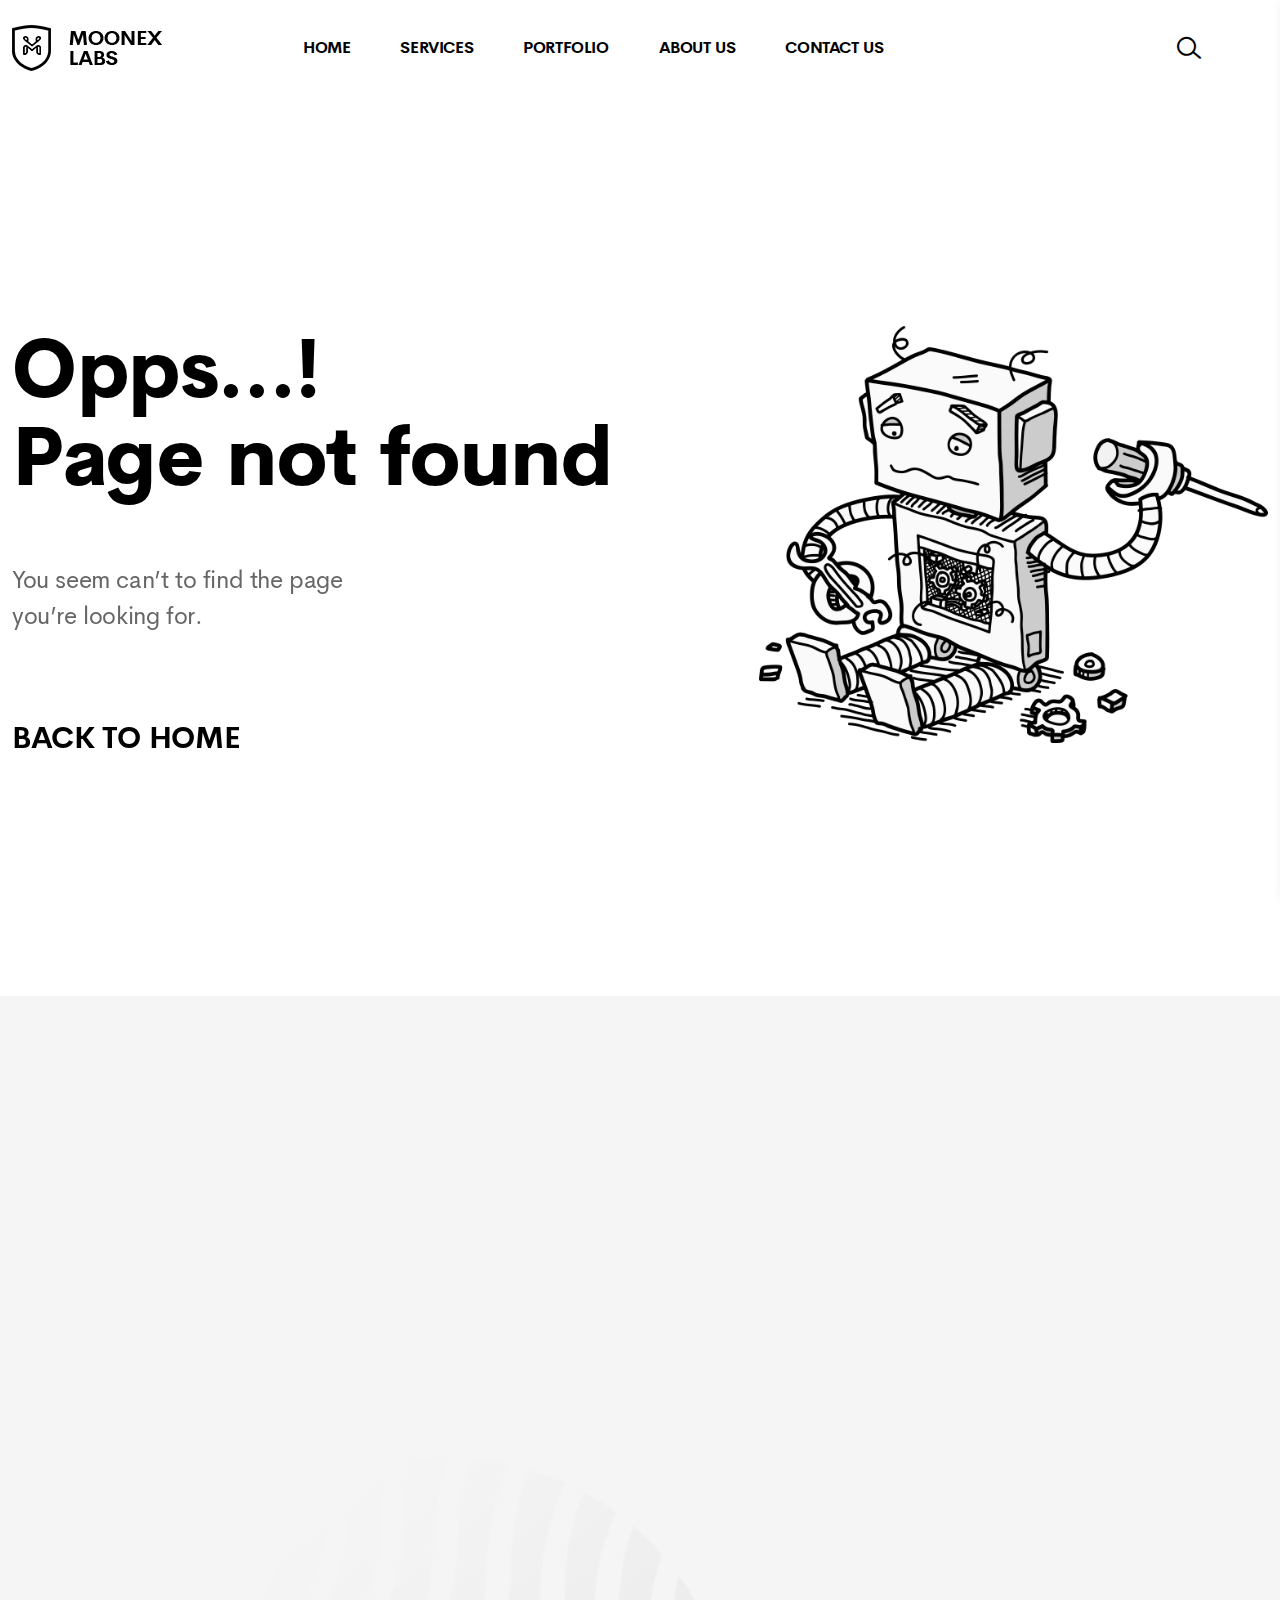
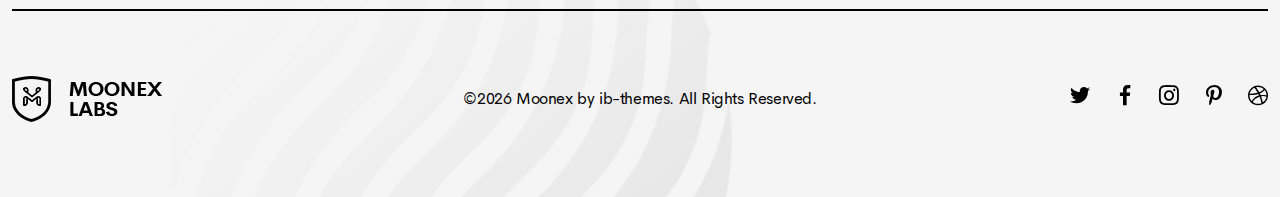
==== index.html @ 05e5b318 "services page changes" ====
<!doctype html><html lang="en"><head><meta charset="utf-8"/><link rel="icon" href="/favicon.png"/><meta name="viewport" content="width=device-width,initial-scale=1"/><meta name="theme-color" content="#000000"/><link rel="apple-touch-icon" href="/logo192.png"/><link rel="preconnect" href="https://fonts.gstatic.com"/><link rel="preconnect" href="https://fonts.googleapis.com"/><link rel="preconnect" href="https://fonts.gstatic.com" crossorigin/><link rel="manifest" href="/manifest.json"/><script defer="defer" src="/static/js/main.1d9579b2.js"></script><link href="/static/css/main.db05a70b.css" rel="stylesheet"></head><body><noscript>You need to enable JavaScript to run this app.</noscript><div id="root"></div></body></html>
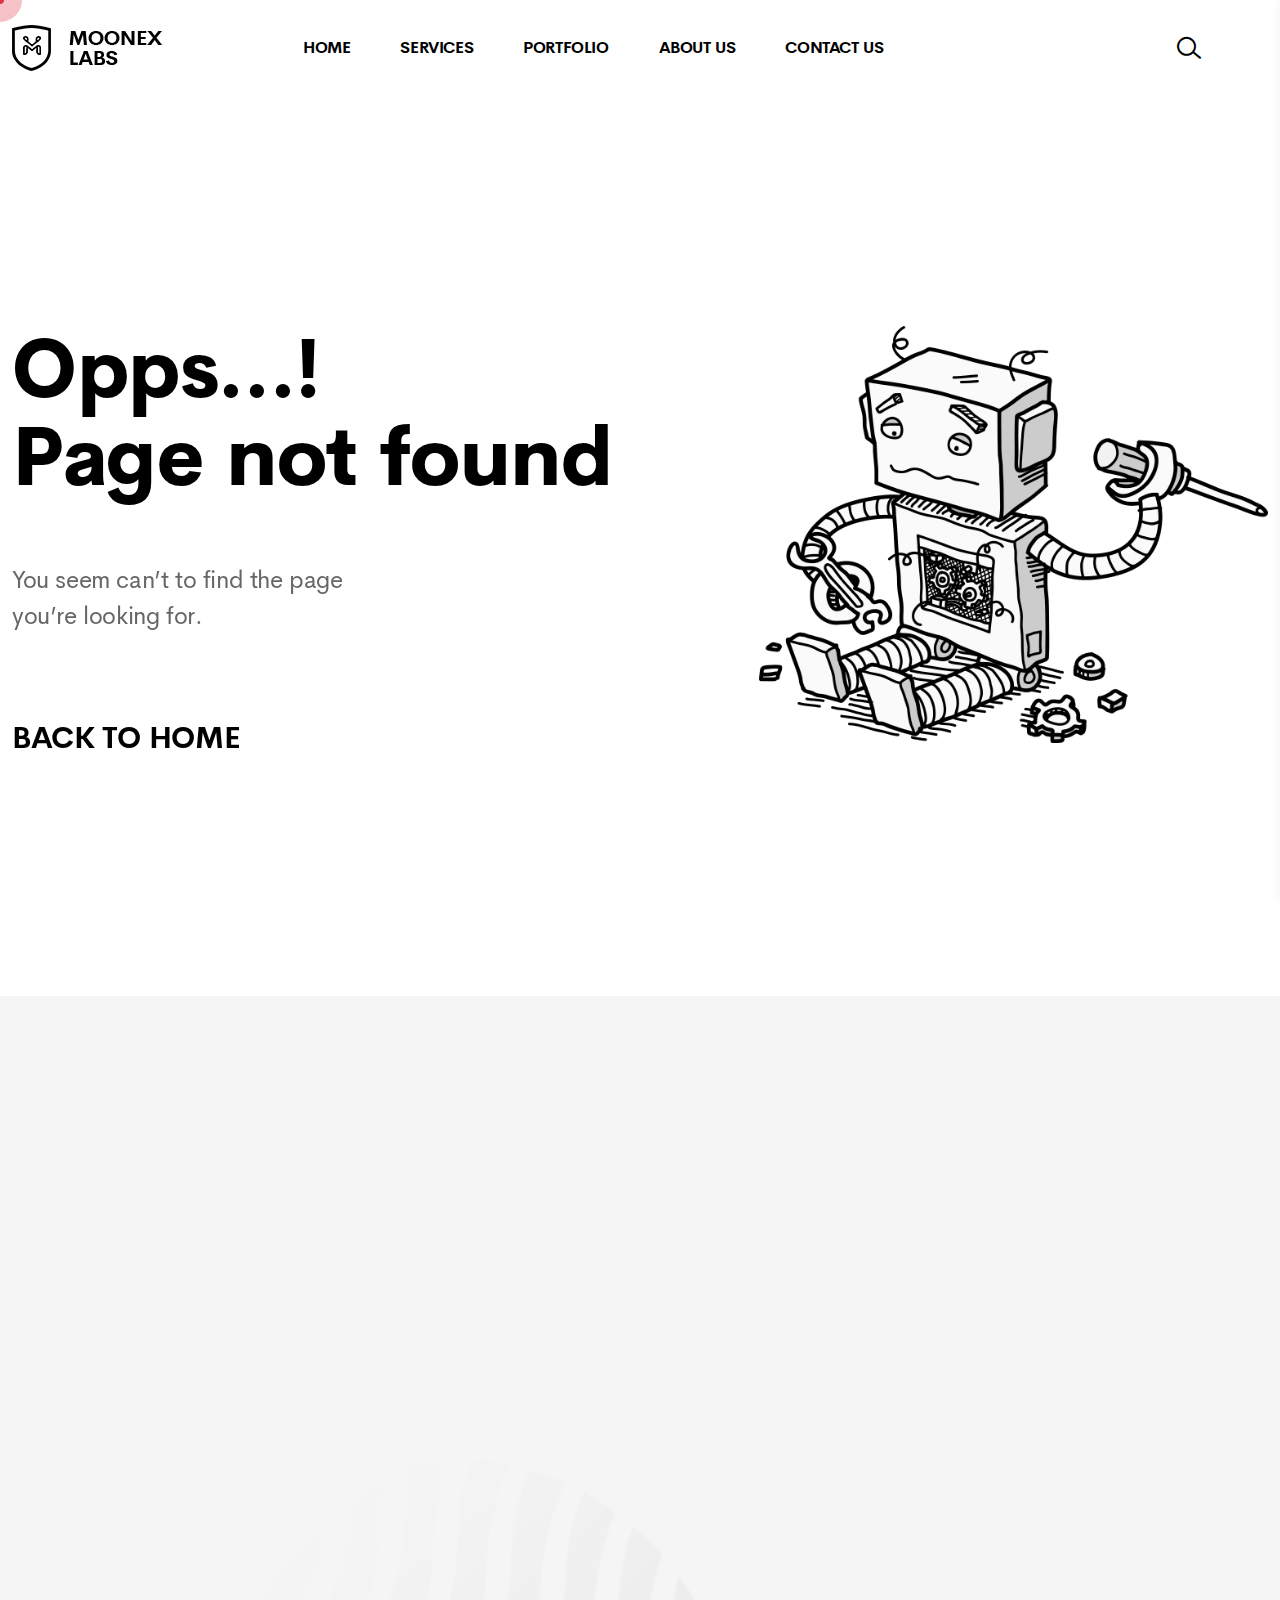
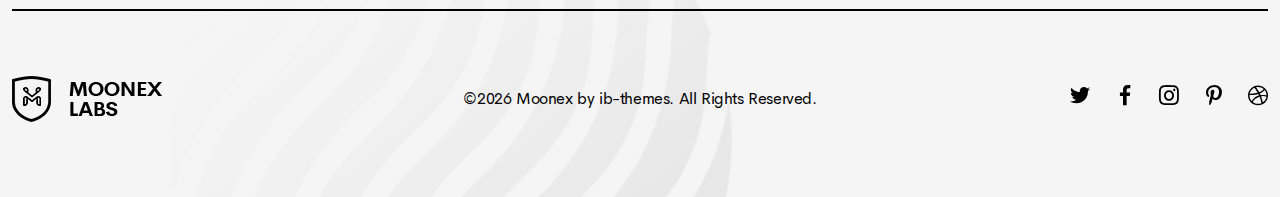
==== commit d5a46431: "services page add section" ====
--- a/index.html
+++ b/index.html
@@ -1 +1 @@
-<!doctype html><html lang="en"><head><meta charset="utf-8"/><link rel="icon" href="/favicon.png"/><meta name="viewport" content="width=device-width,initial-scale=1"/><meta name="theme-color" content="#000000"/><link rel="apple-touch-icon" href="/logo192.png"/><link rel="preconnect" href="https://fonts.gstatic.com"/><link rel="preconnect" href="https://fonts.googleapis.com"/><link rel="preconnect" href="https://fonts.gstatic.com" crossorigin/><link rel="manifest" href="/manifest.json"/><script defer="defer" src="/static/js/main.1d9579b2.js"></script><link href="/static/css/main.db05a70b.css" rel="stylesheet"></head><body><noscript>You need to enable JavaScript to run this app.</noscript><div id="root"></div></body></html>+<!doctype html><html lang="en"><head><meta charset="utf-8"/><link rel="icon" href="/favicon.png"/><meta name="viewport" content="width=device-width,initial-scale=1"/><meta name="theme-color" content="#000000"/><link rel="apple-touch-icon" href="/logo192.png"/><link rel="preconnect" href="https://fonts.gstatic.com"/><link rel="preconnect" href="https://fonts.googleapis.com"/><link rel="preconnect" href="https://fonts.gstatic.com" crossorigin/><link rel="manifest" href="/manifest.json"/><script defer="defer" src="/static/js/main.c255d8dd.js"></script><link href="/static/css/main.9c8e9be5.css" rel="stylesheet"></head><body><noscript>You need to enable JavaScript to run this app.</noscript><div id="root"></div></body></html>--- a/static/css/main.9c8e9be5.css
+++ b/static/css/main.9c8e9be5.css
@@ -0,0 +1,9 @@
+@charset "UTF-8";@import url(https://fonts.googleapis.com/css2?family=Amiri&amp;display=swap);@-webkit-keyframes swing{0%,30%,50%,70%,to{-webkit-transform:rotate(0deg);transform:rotate(0deg)}10%{-webkit-transform:rotate(10deg);transform:rotate(10deg)}40%{-webkit-transform:rotate(-10deg);transform:rotate(-10deg)}60%{-webkit-transform:rotate(5deg);transform:rotate(5deg)}80%{-webkit-transform:rotate(-5deg);transform:rotate(-5deg)}}@keyframes swing{0%,30%,50%,70%,to{-webkit-transform:rotate(0deg);transform:rotate(0deg)}10%{-webkit-transform:rotate(10deg);transform:rotate(10deg)}40%{-webkit-transform:rotate(-10deg);transform:rotate(-10deg)}60%{-webkit-transform:rotate(5deg);transform:rotate(5deg)}80%{-webkit-transform:rotate(-5deg);transform:rotate(-5deg)}}.pro-sidebar{color:#adadad;height:100%;min-width:270px;position:relative;text-align:left;transition:width,left,right,.3s;width:270px;z-index:1009}.pro-sidebar>.pro-sidebar-inner{background:#1d1d1d;height:100%;position:relative;z-index:101}.pro-sidebar>.pro-sidebar-inner>img.sidebar-bg{height:100%;left:0;object-fit:cover;object-position:center;opacity:.3;position:absolute;top:0;width:100%;z-index:100}.pro-sidebar>.pro-sidebar-inner>.pro-sidebar-layout{display:flex;flex-direction:column;height:100%;overflow-x:hidden;overflow-y:auto;position:relative;z-index:101}.pro-sidebar>.pro-sidebar-inner>.pro-sidebar-layout .pro-sidebar-header{border-bottom:1px solid hsla(0,0%,68%,.2)}.pro-sidebar>.pro-sidebar-inner>.pro-sidebar-layout .pro-sidebar-content{flex-grow:1}.pro-sidebar>.pro-sidebar-inner>.pro-sidebar-layout .pro-sidebar-footer{border-top:1px solid hsla(0,0%,68%,.2)}.pro-sidebar>.pro-sidebar-inner>.pro-sidebar-layout ul{list-style-type:none;margin:0;padding:0}.pro-sidebar .overlay{background-color:rgba(0,0,0,.3);bottom:0;display:none;left:0;position:fixed;right:0;top:0;z-index:100}.pro-sidebar.collapsed{min-width:80px;width:80px}.pro-sidebar.rtl{direction:rtl;text-align:right}@media (max-width:480px){.pro-sidebar.xs{left:-270px;position:fixed}.pro-sidebar.xs.collapsed{left:-80px}.pro-sidebar.xs.toggled{left:0}.pro-sidebar.xs.toggled .overlay{display:block}.pro-sidebar.xs.rtl{left:auto;right:-270px}.pro-sidebar.xs.rtl.collapsed{left:auto;right:-80px}.pro-sidebar.xs.rtl.toggled{left:auto;right:0}}@media (max-width:576px){.pro-sidebar.sm{left:-270px;position:fixed}.pro-sidebar.sm.collapsed{left:-80px}.pro-sidebar.sm.toggled{left:0}.pro-sidebar.sm.toggled .overlay{display:block}.pro-sidebar.sm.rtl{left:auto;right:-270px}.pro-sidebar.sm.rtl.collapsed{left:auto;right:-80px}.pro-sidebar.sm.rtl.toggled{left:auto;right:0}}@media (max-width:768px){.pro-sidebar.md{left:-270px;position:fixed}.pro-sidebar.md.collapsed{left:-80px}.pro-sidebar.md.toggled{left:0}.pro-sidebar.md.toggled .overlay{display:block}.pro-sidebar.md.rtl{left:auto;right:-270px}.pro-sidebar.md.rtl.collapsed{left:auto;right:-80px}.pro-sidebar.md.rtl.toggled{left:auto;right:0}}@media (max-width:992px){.pro-sidebar.lg{left:-270px;position:fixed}.pro-sidebar.lg.collapsed{left:-80px}.pro-sidebar.lg.toggled{left:0}.pro-sidebar.lg.toggled .overlay{display:block}.pro-sidebar.lg.rtl{left:auto;right:-270px}.pro-sidebar.lg.rtl.collapsed{left:auto;right:-80px}.pro-sidebar.lg.rtl.toggled{left:auto;right:0}}@media (max-width:1200px){.pro-sidebar.xl{left:-270px;position:fixed}.pro-sidebar.xl.collapsed{left:-80px}.pro-sidebar.xl.toggled{left:0}.pro-sidebar.xl.toggled .overlay{display:block}.pro-sidebar.xl.rtl{left:auto;right:-270px}.pro-sidebar.xl.rtl.collapsed{left:auto;right:-80px}.pro-sidebar.xl.rtl.toggled{left:auto;right:0}}@media (max-width:1600px){.pro-sidebar.xxl{left:-270px;position:fixed}.pro-sidebar.xxl.collapsed{left:-80px}.pro-sidebar.xxl.toggled{left:0}.pro-sidebar.xxl.toggled .overlay{display:block}.pro-sidebar.xxl.rtl{left:auto;right:-270px}.pro-sidebar.xxl.rtl.collapsed{left:auto;right:-80px}.pro-sidebar.xxl.rtl.toggled{left:auto;right:0}}.pro-sidebar .pro-menu.submenu-bullets .pro-menu-item.pro-sub-menu .pro-inner-list-item .pro-inner-item:before{border:1px solid #2b2b2b;border-radius:50%;box-shadow:1px 0 0 #adadad,0 -1px 0 #adadad,0 1px 0 #adadad,-1px 0 0 #adadad;content:"";display:inline-block;height:4px;margin-right:15px;min-width:4px;position:relative;width:4px}.pro-sidebar .pro-menu .pro-menu-item>.pro-inner-item>.pro-item-content{overflow:hidden;text-overflow:ellipsis;white-space:nowrap}.pro-sidebar .pro-menu{padding-bottom:10px;padding-top:10px}.pro-sidebar .pro-menu>ul>.pro-sub-menu>.pro-inner-list-item{background-color:#2b2b2b;position:relative}.pro-sidebar .pro-menu>ul>.pro-sub-menu>.pro-inner-list-item>div>ul{padding-bottom:15px;padding-top:15px}.pro-sidebar .pro-menu a{color:#adadad;text-decoration:none}.pro-sidebar .pro-menu a:before{background-color:initial;bottom:0;content:"";left:0;position:absolute;right:0;top:0}.pro-sidebar .pro-menu a:hover{color:#d8d8d8}.pro-sidebar .pro-menu .pro-menu-item{font-size:15px}.pro-sidebar .pro-menu .pro-menu-item.active{color:#d8d8d8}.pro-sidebar .pro-menu .pro-menu-item .suffix-wrapper{opacity:1;transition:opacity .2s}.pro-sidebar .pro-menu .pro-menu-item .prefix-wrapper{display:flex;margin-right:5px;opacity:1;transition:opacity .2s}.pro-sidebar .pro-menu .pro-menu-item>.pro-inner-item{align-items:center;cursor:pointer;display:flex;padding:8px 35px 8px 20px;position:relative}.pro-sidebar .pro-menu .pro-menu-item>.pro-inner-item:focus{color:#d8d8d8;outline:none}.pro-sidebar .pro-menu .pro-menu-item>.pro-inner-item>.pro-icon-wrapper{display:inline-block;font-size:14px;height:35px;line-height:35px;margin-right:10px;min-width:35px;text-align:center;width:35px}.pro-sidebar .pro-menu .pro-menu-item>.pro-inner-item>.pro-icon-wrapper .pro-icon{align-items:center;display:flex;height:100%;justify-content:center}.pro-sidebar .pro-menu .pro-menu-item>.pro-inner-item>.pro-item-content{flex-grow:1;flex-shrink:1}.pro-sidebar .pro-menu .pro-menu-item>.pro-inner-item:hover{color:#d8d8d8}.pro-sidebar .pro-menu .pro-menu-item>.pro-inner-item:hover .pro-icon-wrapper .pro-icon{-webkit-animation:swing .5s ease-in-out 1 alternate;animation:swing .5s ease-in-out 1 alternate}.pro-sidebar .pro-menu .pro-menu-item.pro-sub-menu>.pro-inner-item:before{background:#adadad}.pro-sidebar .pro-menu .pro-menu-item.pro-sub-menu>.pro-inner-item>.pro-arrow-wrapper{position:absolute;right:20px;top:50%;-webkit-transform:translateY(-50%);transform:translateY(-50%)}.pro-sidebar .pro-menu .pro-menu-item.pro-sub-menu>.pro-inner-item>.pro-arrow-wrapper .pro-arrow{border-color:#adadad;border-style:solid;border-width:0 2px 2px 0;display:inline-block;padding:2.5px;-webkit-transform:rotate(-45deg);transform:rotate(-45deg);transition:-webkit-transform .3s;transition:transform .3s;transition:transform .3s,-webkit-transform .3s;vertical-align:middle}.pro-sidebar .pro-menu .pro-menu-item.pro-sub-menu.open>.pro-inner-item:before{background:transparent!important}.pro-sidebar .pro-menu .pro-menu-item.pro-sub-menu.open>.pro-inner-item>.pro-arrow-wrapper .pro-arrow{-webkit-transform:rotate(45deg);transform:rotate(45deg)}.pro-sidebar .pro-menu .pro-menu-item.pro-sub-menu .pro-inner-list-item{padding-left:24px}.pro-sidebar .pro-menu .pro-menu-item.pro-sub-menu .pro-inner-list-item .pro-inner-item{padding:8px 30px 8px 15px}.pro-sidebar .pro-menu .pro-menu-item.pro-sub-menu .pro-inner-list-item .pro-inner-item>.pro-icon-wrapper{background:none;height:auto;line-height:auto;min-width:auto;width:auto}.pro-sidebar .pro-menu:not(.inner-submenu-arrows) .pro-inner-list-item .pro-menu-item.pro-sub-menu .pro-inner-item .pro-arrow-wrapper{display:none}.pro-sidebar .pro-menu.shaped .pro-menu-item>.pro-inner-item>.pro-icon-wrapper{background-color:#2b2b2b}.pro-sidebar .pro-menu.square .pro-menu-item>.pro-inner-item>.pro-icon-wrapper{border-radius:0}.pro-sidebar .pro-menu.round .pro-menu-item>.pro-inner-item>.pro-icon-wrapper{border-radius:4px}.pro-sidebar .pro-menu.circle .pro-menu-item>.pro-inner-item>.pro-icon-wrapper{border-radius:50%}.pro-sidebar.collapsed .pro-menu>ul>.pro-menu-item{position:relative}.pro-sidebar.collapsed .pro-menu>ul>.pro-menu-item>.pro-inner-item>.prefix-wrapper,.pro-sidebar.collapsed .pro-menu>ul>.pro-menu-item>.pro-inner-item>.suffix-wrapper{opacity:0}.pro-sidebar.collapsed .pro-menu>ul>.pro-menu-item>.pro-inner-list-item{background-color:#2b2b2b;z-index:111}.pro-sidebar.collapsed .pro-menu>ul>.pro-menu-item:before{bottom:0;content:"";cursor:pointer;display:inline-block;left:0;position:absolute;right:0;top:0}.pro-sidebar.collapsed .pro-menu>ul>.pro-menu-item.pro-sub-menu{position:relative}.pro-sidebar.collapsed .pro-menu>ul>.pro-menu-item.pro-sub-menu>.pro-inner-item{pointer-events:none}.pro-sidebar.collapsed .pro-menu>ul>.pro-menu-item.pro-sub-menu>.pro-inner-item>.pro-arrow-wrapper{display:none}.pro-sidebar.collapsed .pro-menu>ul>.pro-menu-item.pro-sub-menu>.pro-inner-list-item{background-color:initial;height:auto!important;max-height:100%;max-width:270px;min-width:220px;padding-left:3px;position:fixed;visibility:hidden}.pro-sidebar.collapsed .pro-menu>ul>.pro-menu-item.pro-sub-menu>.pro-inner-list-item.has-arrow{padding-left:10px}.pro-sidebar.collapsed .pro-menu>ul>.pro-menu-item.pro-sub-menu>.pro-inner-list-item>.popper-inner{background-color:#2b2b2b;border-radius:4px;max-height:100vh;overflow-y:auto;padding-left:20px}.pro-sidebar.collapsed .pro-menu>ul>.pro-menu-item.pro-sub-menu:hover>.pro-inner-list-item{transition:visibility,-webkit-transform .3s;transition:visibility,transform .3s;transition:visibility,transform .3s,-webkit-transform .3s;visibility:visible}.pro-sidebar.collapsed .pro-menu>ul>.pro-menu-item.pro-sub-menu:hover .pro-icon-wrapper .pro-icon{-webkit-animation:swing .5s ease-in-out 1 alternate;animation:swing .5s ease-in-out 1 alternate}.pro-sidebar.collapsed .pro-menu>ul>.pro-menu-item.pro-sub-menu .pro-inner-list-item .pro-inner-item,.pro-sidebar.collapsed .pro-menu>ul>.pro-menu-item.pro-sub-menu .pro-inner-list-item .pro-sub-menu-item{padding:8px 30px 8px 5px}.pro-sidebar.rtl .pro-menu .pro-menu-item .prefix-wrapper{margin-left:5px;margin-right:0}.pro-sidebar.rtl .pro-menu .pro-menu-item>.pro-inner-item{padding:8px 20px 8px 35px}.pro-sidebar.rtl .pro-menu .pro-menu-item>.pro-inner-item>.pro-icon-wrapper{margin-left:10px;margin-right:0}.pro-sidebar.rtl .pro-menu .pro-menu-item.pro-sub-menu>.pro-inner-item>.pro-arrow-wrapper{left:20px;right:auto}.pro-sidebar.rtl .pro-menu .pro-menu-item.pro-sub-menu>.pro-inner-item>.pro-arrow-wrapper .pro-arrow{-webkit-transform:rotate(135deg);transform:rotate(135deg)}.pro-sidebar.rtl .pro-menu .pro-menu-item.pro-sub-menu.open>.pro-inner-item>.pro-arrow-wrapper .pro-arrow{-webkit-transform:rotate(45deg);transform:rotate(45deg)}.pro-sidebar.rtl .pro-menu .pro-menu-item.pro-sub-menu .pro-inner-list-item{padding-left:0;padding-right:24px}.pro-sidebar.rtl .pro-menu .pro-menu-item.pro-sub-menu .pro-inner-list-item .pro-inner-item{padding:8px 15px 8px 30px}.pro-sidebar.rtl .pro-menu .pro-menu-item.pro-sub-menu .pro-inner-list-item .pro-inner-item:before{margin-left:15px;margin-right:0}.pro-sidebar.rtl.collapsed .pro-menu>ul>.pro-menu-item.pro-sub-menu>.pro-inner-list-item{padding-left:0;padding-right:3px}.pro-sidebar.rtl.collapsed .pro-menu>ul>.pro-menu-item.pro-sub-menu>.pro-inner-list-item.has-arrow{padding-right:10px}.pro-sidebar.rtl.collapsed .pro-menu>ul>.pro-menu-item.pro-sub-menu>.pro-inner-list-item>.popper-inner{padding-left:0;padding-right:20px}.pro-sidebar.rtl.collapsed .pro-menu>ul>.pro-menu-item.pro-sub-menu .pro-inner-list-item .pro-inner-item,.pro-sidebar.rtl.collapsed .pro-menu>ul>.pro-menu-item.pro-sub-menu .pro-inner-list-item .pro-sub-menu-item{padding:8px 5px 8px 30px}.popper-arrow{border-bottom:7px solid transparent;border-top:7px solid transparent;height:0;position:absolute;width:0;z-index:-1}.popper-element[data-popper-placement^=left]>.popper-arrow{border-right:7px solid #2b2b2b;right:0}.popper-element[data-popper-placement^=right]>.popper-arrow{border-left:7px solid #2b2b2b;left:0}.react-slidedown{height:0;transition-duration:.2s;transition-property:none;transition-timing-function:ease-in-out}.react-slidedown.transitioning{overflow-y:hidden}.react-slidedown.closed{display:none}@font-face{font-family:swiper-icons;font-style:normal;font-weight:400;src:url("data:application/font-woff;charset=utf-8;base64, [base64]//wADZ2x5ZgAAAywAAADMAAAD2MHtryVoZWFkAAABbAAAADAAAAA2E2+eoWhoZWEAAAGcAAAAHwAAACQC9gDzaG10eAAAAigAAAAZAAAArgJkABFsb2NhAAAC0AAAAFoAAABaFQAUGG1heHAAAAG8AAAAHwAAACAAcABAbmFtZQAAA/gAAAE5AAACXvFdBwlwb3N0AAAFNAAAAGIAAACE5s74hXjaY2BkYGAAYpf5Hu/j+W2+MnAzMYDAzaX6QjD6/4//Bxj5GA8AuRwMYGkAPywL13jaY2BkYGA88P8Agx4j+/8fQDYfA1AEBWgDAIB2BOoAeNpjYGRgYNBh4GdgYgABEMnIABJzYNADCQAACWgAsQB42mNgYfzCOIGBlYGB0YcxjYGBwR1Kf2WQZGhhYGBiYGVmgAFGBiQQkOaawtDAoMBQxXjg/wEGPcYDDA4wNUA2CCgwsAAAO4EL6gAAeNpj2M0gyAACqxgGNWBkZ2D4/wMA+xkDdgAAAHjaY2BgYGaAYBkGRgYQiAHyGMF8FgYHIM3DwMHABGQrMOgyWDLEM1T9/w8UBfEMgLzE////P/5//f/V/xv+r4eaAAeMbAxwIUYmIMHEgKYAYjUcsDAwsLKxc3BycfPw8jEQA/[base64]/uznmfPFBNODM2K7MTQ45YEAZqGP81AmGGcF3iPqOop0r1SPTaTbVkfUe4HXj97wYE+yNwWYxwWu4v1ugWHgo3S1XdZEVqWM7ET0cfnLGxWfkgR42o2PvWrDMBSFj/IHLaF0zKjRgdiVMwScNRAoWUoH78Y2icB/yIY09An6AH2Bdu/UB+yxopYshQiEvnvu0dURgDt8QeC8PDw7Fpji3fEA4z/PEJ6YOB5hKh4dj3EvXhxPqH/SKUY3rJ7srZ4FZnh1PMAtPhwP6fl2PMJMPDgeQ4rY8YT6Gzao0eAEA409DuggmTnFnOcSCiEiLMgxCiTI6Cq5DZUd3Qmp10vO0LaLTd2cjN4fOumlc7lUYbSQcZFkutRG7g6JKZKy0RmdLY680CDnEJ+UMkpFFe1RN7nxdVpXrC4aTtnaurOnYercZg2YVmLN/d/gczfEimrE/fs/bOuq29Zmn8tloORaXgZgGa78yO9/cnXm2BpaGvq25Dv9S4E9+5SIc9PqupJKhYFSSl47+Qcr1mYNAAAAeNptw0cKwkAAAMDZJA8Q7OUJvkLsPfZ6zFVERPy8qHh2YER+3i/BP83vIBLLySsoKimrqKqpa2hp6+jq6RsYGhmbmJqZSy0sraxtbO3sHRydnEMU4uR6yx7JJXveP7WrDycAAAAAAAH//wACeNpjYGRgYOABYhkgZgJCZgZNBkYGLQZtIJsFLMYAAAw3ALgAeNolizEKgDAQBCchRbC2sFER0YD6qVQiBCv/H9ezGI6Z5XBAw8CBK/m5iQQVauVbXLnOrMZv2oLdKFa8Pjuru2hJzGabmOSLzNMzvutpB3N42mNgZGBg4GKQYzBhYMxJLMlj4GBgAYow/P/PAJJhLM6sSoWKfWCAAwDAjgbRAAB42mNgYGBkAIIbCZo5IPrmUn0hGA0AO8EFTQAA")}:root{--swiper-theme-color:#007aff}:host{display:block;margin-left:auto;margin-right:auto;position:relative;z-index:1}.swiper{overflow:hidden;overflow:clip;padding:0}.swiper-vertical>.swiper-wrapper{flex-direction:column}.swiper-wrapper{box-sizing:initial;display:flex;height:100%;position:relative;transition-property:-webkit-transform;transition-property:transform;transition-property:transform,-webkit-transform;transition-timing-function:ease;transition-timing-function:var(--swiper-wrapper-transition-timing-function,initial);width:100%;z-index:1}.swiper-android .swiper-slide,.swiper-ios .swiper-slide,.swiper-wrapper{-webkit-transform:translateZ(0);transform:translateZ(0)}.swiper-horizontal{touch-action:pan-y}.swiper-vertical{touch-action:pan-x}.swiper-slide{display:block;flex-shrink:0;height:100%;position:relative;transition-property:-webkit-transform;transition-property:transform;transition-property:transform,-webkit-transform;width:100%}.swiper-slide-invisible-blank{visibility:hidden}.swiper-autoheight,.swiper-autoheight .swiper-slide{height:auto}.swiper-autoheight .swiper-wrapper{align-items:flex-start;transition-property:height,-webkit-transform;transition-property:transform,height;transition-property:transform,height,-webkit-transform}.swiper-backface-hidden .swiper-slide{-webkit-backface-visibility:hidden;backface-visibility:hidden;-webkit-transform:translateZ(0);transform:translateZ(0)}.swiper-3d.swiper-css-mode .swiper-wrapper{-webkit-perspective:1200px;perspective:1200px}.swiper-3d .swiper-wrapper{-webkit-transform-style:preserve-3d;transform-style:preserve-3d}.swiper-3d{-webkit-perspective:1200px;perspective:1200px}.swiper-3d .swiper-cube-shadow,.swiper-3d .swiper-slide{-webkit-transform-style:preserve-3d;transform-style:preserve-3d}.swiper-css-mode>.swiper-wrapper{-ms-overflow-style:none;overflow:auto;scrollbar-width:none}.swiper-css-mode>.swiper-wrapper::-webkit-scrollbar{display:none}.swiper-css-mode>.swiper-wrapper>.swiper-slide{scroll-snap-align:start start}.swiper-css-mode.swiper-horizontal>.swiper-wrapper{scroll-snap-type:x mandatory}.swiper-css-mode.swiper-vertical>.swiper-wrapper{scroll-snap-type:y mandatory}.swiper-css-mode.swiper-free-mode>.swiper-wrapper{scroll-snap-type:none}.swiper-css-mode.swiper-free-mode>.swiper-wrapper>.swiper-slide{scroll-snap-align:none}.swiper-css-mode.swiper-centered>.swiper-wrapper:before{content:"";flex-shrink:0;order:9999}.swiper-css-mode.swiper-centered>.swiper-wrapper>.swiper-slide{scroll-snap-align:center center;scroll-snap-stop:always}.swiper-css-mode.swiper-centered.swiper-horizontal>.swiper-wrapper>.swiper-slide:first-child{-webkit-margin-start:var(--swiper-centered-offset-before);margin-inline-start:var(--swiper-centered-offset-before)}.swiper-css-mode.swiper-centered.swiper-horizontal>.swiper-wrapper:before{height:100%;min-height:1px;width:var(--swiper-centered-offset-after)}.swiper-css-mode.swiper-centered.swiper-vertical>.swiper-wrapper>.swiper-slide:first-child{-webkit-margin-before:var(--swiper-centered-offset-before);margin-block-start:var(--swiper-centered-offset-before)}.swiper-css-mode.swiper-centered.swiper-vertical>.swiper-wrapper:before{height:var(--swiper-centered-offset-after);min-width:1px;width:100%}.swiper-3d .swiper-slide-shadow,.swiper-3d .swiper-slide-shadow-bottom,.swiper-3d .swiper-slide-shadow-left,.swiper-3d .swiper-slide-shadow-right,.swiper-3d .swiper-slide-shadow-top{height:100%;left:0;pointer-events:none;position:absolute;top:0;width:100%;z-index:10}.swiper-3d .swiper-slide-shadow{background:rgba(0,0,0,.15)}.swiper-3d .swiper-slide-shadow-left{background-image:linear-gradient(270deg,rgba(0,0,0,.5),transparent)}.swiper-3d .swiper-slide-shadow-right{background-image:linear-gradient(90deg,rgba(0,0,0,.5),transparent)}.swiper-3d .swiper-slide-shadow-top{background-image:linear-gradient(0deg,rgba(0,0,0,.5),transparent)}.swiper-3d .swiper-slide-shadow-bottom{background-image:linear-gradient(180deg,rgba(0,0,0,.5),transparent)}.swiper-lazy-preloader{border:4px solid #007aff;border:4px solid var(--swiper-preloader-color,var(--swiper-theme-color));border-radius:50%;border-top:4px solid transparent;box-sizing:border-box;height:42px;left:50%;margin-left:-21px;margin-top:-21px;position:absolute;top:50%;-webkit-transform-origin:50%;transform-origin:50%;width:42px;z-index:10}.swiper-watch-progress .swiper-slide-visible .swiper-lazy-preloader,.swiper:not(.swiper-watch-progress) .swiper-lazy-preloader{-webkit-animation:swiper-preloader-spin 1s linear infinite;animation:swiper-preloader-spin 1s linear infinite}.swiper-lazy-preloader-white{--swiper-preloader-color:#fff}.swiper-lazy-preloader-black{--swiper-preloader-color:#000}@-webkit-keyframes swiper-preloader-spin{0%{-webkit-transform:rotate(0deg);transform:rotate(0deg)}to{-webkit-transform:rotate(1turn);transform:rotate(1turn)}}@keyframes swiper-preloader-spin{0%{-webkit-transform:rotate(0deg);transform:rotate(0deg)}to{-webkit-transform:rotate(1turn);transform:rotate(1turn)}}:root{--swiper-navigation-size:44px}.swiper-button-next,.swiper-button-prev{align-items:center;color:var(--swiper-theme-color);color:var(--swiper-navigation-color,var(--swiper-theme-color));cursor:pointer;display:flex;height:44px;height:var(--swiper-navigation-size);justify-content:center;margin-top:-22px;margin-top:calc(0px - var(--swiper-navigation-size)/2);position:absolute;top:50%;top:var(--swiper-navigation-top-offset,50%);width:27px;width:calc(var(--swiper-navigation-size)/44*27);z-index:10}.swiper-button-next.swiper-button-disabled,.swiper-button-prev.swiper-button-disabled{cursor:auto;opacity:.35;pointer-events:none}.swiper-button-next.swiper-button-hidden,.swiper-button-prev.swiper-button-hidden{cursor:auto;opacity:0;pointer-events:none}.swiper-navigation-disabled .swiper-button-next,.swiper-navigation-disabled .swiper-button-prev{display:none!important}.swiper-button-next svg,.swiper-button-prev svg{height:100%;object-fit:contain;-webkit-transform-origin:center;transform-origin:center;width:100%}.swiper-rtl .swiper-button-next svg,.swiper-rtl .swiper-button-prev svg{-webkit-transform:rotate(180deg);transform:rotate(180deg)}.swiper-button-prev,.swiper-rtl .swiper-button-next{left:10px;left:var(--swiper-navigation-sides-offset,10px);right:auto}.swiper-button-lock{display:none}.swiper-button-next:after,.swiper-button-prev:after{font-family:swiper-icons;font-size:44px;font-size:var(--swiper-navigation-size);font-variant:normal;letter-spacing:0;line-height:1;text-transform:none!important}.swiper-button-prev:after,.swiper-rtl .swiper-button-next:after{content:"prev"}.swiper-button-next,.swiper-rtl .swiper-button-prev{left:auto;right:10px;right:var(--swiper-navigation-sides-offset,10px)}.swiper-button-next:after,.swiper-rtl .swiper-button-prev:after{content:"next"}.swiper-pagination{position:absolute;text-align:center;-webkit-transform:translateZ(0);transform:translateZ(0);transition:opacity .3s;z-index:10}.swiper-pagination.swiper-pagination-hidden{opacity:0}.swiper-pagination-disabled>.swiper-pagination,.swiper-pagination.swiper-pagination-disabled{display:none!important}.swiper-horizontal>.swiper-pagination-bullets,.swiper-pagination-bullets.swiper-pagination-horizontal,.swiper-pagination-custom,.swiper-pagination-fraction{bottom:8px;bottom:var(--swiper-pagination-bottom,8px);left:0;top:auto;top:var(--swiper-pagination-top,auto);width:100%}.swiper-pagination-bullets-dynamic{font-size:0;overflow:hidden}.swiper-pagination-bullets-dynamic .swiper-pagination-bullet{position:relative;-webkit-transform:scale(.33);transform:scale(.33)}.swiper-pagination-bullets-dynamic .swiper-pagination-bullet-active,.swiper-pagination-bullets-dynamic .swiper-pagination-bullet-active-main{-webkit-transform:scale(1);transform:scale(1)}.swiper-pagination-bullets-dynamic .swiper-pagination-bullet-active-prev{-webkit-transform:scale(.66);transform:scale(.66)}.swiper-pagination-bullets-dynamic .swiper-pagination-bullet-active-prev-prev{-webkit-transform:scale(.33);transform:scale(.33)}.swiper-pagination-bullets-dynamic .swiper-pagination-bullet-active-next{-webkit-transform:scale(.66);transform:scale(.66)}.swiper-pagination-bullets-dynamic .swiper-pagination-bullet-active-next-next{-webkit-transform:scale(.33);transform:scale(.33)}.swiper-pagination-bullet{background:#000;background:var(--swiper-pagination-bullet-inactive-color,#000);border-radius:50%;border-radius:var(--swiper-pagination-bullet-border-radius,50%);display:inline-block;height:8px;height:var(--swiper-pagination-bullet-height,var(--swiper-pagination-bullet-size,8px));opacity:.2;opacity:var(--swiper-pagination-bullet-inactive-opacity,.2);width:8px;width:var(--swiper-pagination-bullet-width,var(--swiper-pagination-bullet-size,8px))}button.swiper-pagination-bullet{-webkit-appearance:none;appearance:none;border:none;box-shadow:none;margin:0;padding:0}.swiper-pagination-clickable .swiper-pagination-bullet{cursor:pointer}.swiper-pagination-bullet:only-child{display:none!important}.swiper-pagination-bullet-active{background:var(--swiper-theme-color);background:var(--swiper-pagination-color,var(--swiper-theme-color));opacity:1;opacity:var(--swiper-pagination-bullet-opacity,1)}.swiper-pagination-vertical.swiper-pagination-bullets,.swiper-vertical>.swiper-pagination-bullets{left:auto;left:var(--swiper-pagination-left,auto);right:8px;right:var(--swiper-pagination-right,8px);top:50%;-webkit-transform:translate3d(0,-50%,0);transform:translate3d(0,-50%,0)}.swiper-pagination-vertical.swiper-pagination-bullets .swiper-pagination-bullet,.swiper-vertical>.swiper-pagination-bullets .swiper-pagination-bullet{display:block;margin:6px 0;margin:var(--swiper-pagination-bullet-vertical-gap,6px) 0}.swiper-pagination-vertical.swiper-pagination-bullets.swiper-pagination-bullets-dynamic,.swiper-vertical>.swiper-pagination-bullets.swiper-pagination-bullets-dynamic{top:50%;-webkit-transform:translateY(-50%);transform:translateY(-50%);width:8px}.swiper-pagination-vertical.swiper-pagination-bullets.swiper-pagination-bullets-dynamic .swiper-pagination-bullet,.swiper-vertical>.swiper-pagination-bullets.swiper-pagination-bullets-dynamic .swiper-pagination-bullet{display:inline-block;transition:top .2s,-webkit-transform .2s;transition:transform .2s,top .2s;transition:transform .2s,top .2s,-webkit-transform .2s}.swiper-horizontal>.swiper-pagination-bullets .swiper-pagination-bullet,.swiper-pagination-horizontal.swiper-pagination-bullets .swiper-pagination-bullet{margin:0 4px;margin:0 var(--swiper-pagination-bullet-horizontal-gap,4px)}.swiper-horizontal>.swiper-pagination-bullets.swiper-pagination-bullets-dynamic,.swiper-pagination-horizontal.swiper-pagination-bullets.swiper-pagination-bullets-dynamic{left:50%;-webkit-transform:translateX(-50%);transform:translateX(-50%);white-space:nowrap}.swiper-horizontal>.swiper-pagination-bullets.swiper-pagination-bullets-dynamic .swiper-pagination-bullet,.swiper-pagination-horizontal.swiper-pagination-bullets.swiper-pagination-bullets-dynamic .swiper-pagination-bullet{transition:left .2s,-webkit-transform .2s;transition:transform .2s,left .2s;transition:transform .2s,left .2s,-webkit-transform .2s}.swiper-horizontal.swiper-rtl>.swiper-pagination-bullets-dynamic .swiper-pagination-bullet{transition:right .2s,-webkit-transform .2s;transition:transform .2s,right .2s;transition:transform .2s,right .2s,-webkit-transform .2s}.swiper-pagination-fraction{color:inherit;color:var(--swiper-pagination-fraction-color,inherit)}.swiper-pagination-progressbar{background:rgba(0,0,0,.25);background:var(--swiper-pagination-progressbar-bg-color,rgba(0,0,0,.25));position:absolute}.swiper-pagination-progressbar .swiper-pagination-progressbar-fill{background:var(--swiper-theme-color);background:var(--swiper-pagination-color,var(--swiper-theme-color));height:100%;left:0;position:absolute;top:0;-webkit-transform:scale(0);transform:scale(0);-webkit-transform-origin:left top;transform-origin:left top;width:100%}.swiper-rtl .swiper-pagination-progressbar .swiper-pagination-progressbar-fill{-webkit-transform-origin:right top;transform-origin:right top}.swiper-horizontal>.swiper-pagination-progressbar,.swiper-pagination-progressbar.swiper-pagination-horizontal,.swiper-pagination-progressbar.swiper-pagination-vertical.swiper-pagination-progressbar-opposite,.swiper-vertical>.swiper-pagination-progressbar.swiper-pagination-progressbar-opposite{height:4px;height:var(--swiper-pagination-progressbar-size,4px);left:0;top:0;width:100%}.swiper-horizontal>.swiper-pagination-progressbar.swiper-pagination-progressbar-opposite,.swiper-pagination-progressbar.swiper-pagination-horizontal.swiper-pagination-progressbar-opposite,.swiper-pagination-progressbar.swiper-pagination-vertical,.swiper-vertical>.swiper-pagination-progressbar{height:100%;left:0;top:0;width:4px;width:var(--swiper-pagination-progressbar-size,4px)}.swiper-pagination-lock{display:none}.swiper-scrollbar{background:rgba(0,0,0,.1);background:var(--swiper-scrollbar-bg-color,rgba(0,0,0,.1));border-radius:10px;border-radius:var(--swiper-scrollbar-border-radius,10px);position:relative;-ms-touch-action:none}.swiper-scrollbar-disabled>.swiper-scrollbar,.swiper-scrollbar.swiper-scrollbar-disabled{display:none!important}.swiper-horizontal>.swiper-scrollbar,.swiper-scrollbar.swiper-scrollbar-horizontal{bottom:4px;bottom:var(--swiper-scrollbar-bottom,4px);height:4px;height:var(--swiper-scrollbar-size,4px);left:1%;left:var(--swiper-scrollbar-sides-offset,1%);position:absolute;top:auto;top:var(--swiper-scrollbar-top,auto);width:98%;width:calc(100% - var(--swiper-scrollbar-sides-offset, 1%)*2);z-index:50}.swiper-scrollbar.swiper-scrollbar-vertical,.swiper-vertical>.swiper-scrollbar{height:98%;height:calc(100% - var(--swiper-scrollbar-sides-offset, 1%)*2);left:auto;left:var(--swiper-scrollbar-left,auto);position:absolute;right:4px;right:var(--swiper-scrollbar-right,4px);top:1%;top:var(--swiper-scrollbar-sides-offset,1%);width:4px;width:var(--swiper-scrollbar-size,4px);z-index:50}.swiper-scrollbar-drag{background:rgba(0,0,0,.5);background:var(--swiper-scrollbar-drag-bg-color,rgba(0,0,0,.5));border-radius:10px;border-radius:var(--swiper-scrollbar-border-radius,10px);height:100%;left:0;position:relative;top:0;width:100%}.swiper-scrollbar-cursor-drag{cursor:move}.swiper-scrollbar-lock{display:none}.slick-slider{-webkit-touch-callout:none;-webkit-tap-highlight-color:transparent;box-sizing:border-box;touch-action:pan-y;-webkit-user-select:none;user-select:none;-khtml-user-select:none}.slick-list,.slick-slider{display:block;position:relative}.slick-list{margin:0;overflow:hidden;padding:0}.slick-list:focus{outline:none}.slick-list.dragging{cursor:pointer;cursor:hand}.slick-slider .slick-list,.slick-slider .slick-track{-webkit-transform:translateZ(0);transform:translateZ(0)}.slick-track{display:block;left:0;margin-left:auto;margin-right:auto;position:relative;top:0}.slick-track:after,.slick-track:before{content:"";display:table}.slick-track:after{clear:both}.slick-loading .slick-track{visibility:hidden}.slick-slide{display:none;float:left;height:100%;min-height:1px}[dir=rtl] .slick-slide{float:right}.slick-slide img{display:block}.slick-slide.slick-loading img{display:none}.slick-slide.dragging img{pointer-events:none}.slick-initialized .slick-slide{display:block}.slick-loading .slick-slide{visibility:hidden}.slick-vertical .slick-slide{border:1px solid transparent;display:block;height:auto}.slick-arrow.slick-hidden{display:none}.slick-loading .slick-list{background:#fff url([data-uri]) 50% no-repeat}@font-face{font-family:slick;font-style:normal;font-weight:400;src:url(/static/media/slick.a4e97f5a2a64f0ab1323.eot);src:url(/static/media/slick.a4e97f5a2a64f0ab1323.eot?#iefix) format("embedded-opentype"),url(/static/media/slick.295183786cd8a1389865.woff) format("woff"),url(/static/media/slick.c94f7671dcc99dce43e2.ttf) format("truetype"),url(/static/media/slick.2630a3e3eab21c607e21.svg#slick) format("svg")}.slick-next,.slick-prev{border:none;cursor:pointer;display:block;font-size:0;height:20px;line-height:0;padding:0;position:absolute;top:50%;-webkit-transform:translateY(-50%);transform:translateY(-50%);width:20px}.slick-next,.slick-next:focus,.slick-next:hover,.slick-prev,.slick-prev:focus,.slick-prev:hover{background:transparent;color:transparent;outline:none}.slick-next:focus:before,.slick-next:hover:before,.slick-prev:focus:before,.slick-prev:hover:before{opacity:1}.slick-next.slick-disabled:before,.slick-prev.slick-disabled:before{opacity:.25}.slick-next:before,.slick-prev:before{-webkit-font-smoothing:antialiased;-moz-osx-font-smoothing:grayscale;color:#fff;font-family:slick;font-size:20px;line-height:1;opacity:.75}.slick-prev{left:-25px}[dir=rtl] .slick-prev{left:auto;right:-25px}.slick-prev:before{content:"←"}[dir=rtl] .slick-prev:before{content:"→"}.slick-next{right:-25px}[dir=rtl] .slick-next{left:-25px;right:auto}.slick-next:before{content:"→"}[dir=rtl] .slick-next:before{content:"←"}.slick-dotted.slick-slider{margin-bottom:30px}.slick-dots{bottom:-25px;display:block;list-style:none;margin:0;padding:0;position:absolute;text-align:center;width:100%}.slick-dots li{display:inline-block;margin:0 5px;padding:0;position:relative}.slick-dots li,.slick-dots li button{cursor:pointer;height:20px;width:20px}.slick-dots li button{background:transparent;border:0;color:transparent;display:block;font-size:0;line-height:0;outline:none;padding:5px}.slick-dots li button:focus,.slick-dots li button:hover{outline:none}.slick-dots li button:focus:before,.slick-dots li button:hover:before{opacity:1}.slick-dots li button:before{-webkit-font-smoothing:antialiased;-moz-osx-font-smoothing:grayscale;color:#000;content:"•";font-family:slick;font-size:6px;height:20px;left:0;line-height:20px;opacity:.25;position:absolute;text-align:center;top:0;width:20px}.slick-dots li.slick-active button:before{color:#000;opacity:.75}
+
+/*! PhotoSwipe main CSS by Dmytro Semenov | photoswipe.com */.pswp{--pswp-bg:#000;--pswp-placeholder-bg:#222;--pswp-root-z-index:100000;--pswp-preloader-color:rgba(79,79,79,.4);--pswp-preloader-color-secondary:hsla(0,0%,100%,.9);--pswp-icon-color:#fff;--pswp-icon-color-secondary:#4f4f4f;--pswp-icon-stroke-color:#4f4f4f;--pswp-icon-stroke-width:2px;--pswp-error-text-color:var(--pswp-icon-color);-webkit-tap-highlight-color:rgba(0,0,0,0);contain:layout style size;display:none;height:100%;left:0;opacity:.003;position:fixed;top:0;touch-action:none;width:100%;z-index:var(--pswp-root-z-index)}.pswp,.pswp:focus{outline:0}.pswp *{box-sizing:border-box}.pswp img{max-width:none}.pswp--open{display:block}.pswp,.pswp__bg{-webkit-transform:translateZ(0);transform:translateZ(0);will-change:opacity}.pswp__bg{background:var(--pswp-bg);opacity:.005}.pswp,.pswp__scroll-wrap{overflow:hidden}.pswp__bg,.pswp__container,.pswp__content,.pswp__img,.pswp__item,.pswp__scroll-wrap,.pswp__zoom-wrap{height:100%;left:0;position:absolute;top:0;width:100%}.pswp__img,.pswp__zoom-wrap{height:auto;width:auto}.pswp--click-to-zoom.pswp--zoom-allowed .pswp__img{cursor:zoom-in}.pswp--click-to-zoom.pswp--zoomed-in .pswp__img{cursor:move;cursor:grab}.pswp--click-to-zoom.pswp--zoomed-in .pswp__img:active{cursor:grabbing}.pswp--no-mouse-drag.pswp--zoomed-in .pswp__img,.pswp--no-mouse-drag.pswp--zoomed-in .pswp__img:active,.pswp__img{cursor:zoom-out}.pswp__button,.pswp__container,.pswp__counter,.pswp__img{-webkit-user-select:none;user-select:none}.pswp__item{overflow:hidden;z-index:1}.pswp__hidden{display:none!important}.pswp__content{pointer-events:none}.pswp__content>*{pointer-events:auto}.pswp__error-msg-container{display:grid}.pswp__error-msg{color:var(--pswp-error-text-color);font-size:1em;line-height:1;margin:auto}.pswp .pswp__hide-on-close{opacity:.005;pointer-events:none;transition:opacity var(--pswp-transition-duration) cubic-bezier(.4,0,.22,1);will-change:opacity;z-index:10}.pswp--ui-visible .pswp__hide-on-close{opacity:1;pointer-events:auto}.pswp__button{-webkit-touch-callout:none;-webkit-appearance:none;background:none;border:0;box-shadow:none;cursor:pointer;display:block;height:60px;margin:0;opacity:.85;overflow:hidden;padding:0;position:relative;width:50px}.pswp__button:active,.pswp__button:focus,.pswp__button:hover{background:none;border:0;box-shadow:none;opacity:1;padding:0;transition:none}.pswp__button:disabled{cursor:auto;opacity:.3}.pswp__icn{fill:var(--pswp-icon-color);color:var(--pswp-icon-color-secondary);height:32px;left:9px;overflow:hidden;pointer-events:none;position:absolute;top:14px;width:32px}.pswp__icn-shadow{stroke:var(--pswp-icon-stroke-color);stroke-width:var(--pswp-icon-stroke-width);fill:none}.pswp__icn:focus{outline:0}.pswp__img--with-bg,div.pswp__img--placeholder{background:var(--pswp-placeholder-bg)}.pswp__top-bar{display:flex;flex-direction:row;height:60px;justify-content:flex-end;left:0;pointer-events:none!important;position:absolute;top:0;width:100%;z-index:10}.pswp__top-bar>*{pointer-events:auto;will-change:opacity}.pswp__button--close{margin-right:6px}.pswp__button--arrow{height:100px;margin-top:-50px;position:absolute;top:0;top:50%;width:75px}.pswp__button--arrow:disabled{cursor:default;display:none}.pswp__button--arrow .pswp__icn{background:none;border-radius:0;height:60px;margin-top:-30px;top:50%;width:60px}.pswp--one-slide .pswp__button--arrow{display:none}.pswp--touch .pswp__button--arrow{visibility:hidden}.pswp--has_mouse .pswp__button--arrow{visibility:visible}.pswp__button--arrow--prev{left:0;right:auto}.pswp__button--arrow--next{right:0}.pswp__button--arrow--next .pswp__icn{left:auto;right:14px;-webkit-transform:scaleX(-1);transform:scaleX(-1)}.pswp__button--zoom{display:none}.pswp--zoom-allowed .pswp__button--zoom{display:block}.pswp--zoomed-in .pswp__zoom-icn-bar-v{display:none}.pswp__preloader{height:60px;margin-right:auto;overflow:hidden;position:relative;width:50px}.pswp__preloader .pswp__icn{-webkit-animation:pswp-clockwise .6s linear infinite;animation:pswp-clockwise .6s linear infinite;opacity:0;transition:opacity .2s linear}.pswp__preloader--active .pswp__icn{opacity:.85}@-webkit-keyframes pswp-clockwise{0%{-webkit-transform:rotate(0deg);transform:rotate(0deg)}to{-webkit-transform:rotate(1turn);transform:rotate(1turn)}}@keyframes pswp-clockwise{0%{-webkit-transform:rotate(0deg);transform:rotate(0deg)}to{-webkit-transform:rotate(1turn);transform:rotate(1turn)}}.pswp__counter{-webkit-margin-start:20px;color:var(--pswp-icon-color);font-size:14px;height:30px;line-height:30px;margin-top:15px;margin-inline-start:20px;opacity:.85;text-shadow:1px 1px 3px var(--pswp-icon-color-secondary)}.pswp--one-slide .pswp__counter{display:none}[data-aos][data-aos][data-aos-duration="50"],body[data-aos-duration="50"] [data-aos]{transition-duration:50ms}[data-aos][data-aos][data-aos-delay="50"],body[data-aos-delay="50"] [data-aos]{transition-delay:0}[data-aos][data-aos][data-aos-delay="50"].aos-animate,body[data-aos-delay="50"] [data-aos].aos-animate{transition-delay:50ms}[data-aos][data-aos][data-aos-duration="100"],body[data-aos-duration="100"] [data-aos]{transition-duration:.1s}[data-aos][data-aos][data-aos-delay="100"],body[data-aos-delay="100"] [data-aos]{transition-delay:0}[data-aos][data-aos][data-aos-delay="100"].aos-animate,body[data-aos-delay="100"] [data-aos].aos-animate{transition-delay:.1s}[data-aos][data-aos][data-aos-duration="150"],body[data-aos-duration="150"] [data-aos]{transition-duration:.15s}[data-aos][data-aos][data-aos-delay="150"],body[data-aos-delay="150"] [data-aos]{transition-delay:0}[data-aos][data-aos][data-aos-delay="150"].aos-animate,body[data-aos-delay="150"] [data-aos].aos-animate{transition-delay:.15s}[data-aos][data-aos][data-aos-duration="200"],body[data-aos-duration="200"] [data-aos]{transition-duration:.2s}[data-aos][data-aos][data-aos-delay="200"],body[data-aos-delay="200"] [data-aos]{transition-delay:0}[data-aos][data-aos][data-aos-delay="200"].aos-animate,body[data-aos-delay="200"] [data-aos].aos-animate{transition-delay:.2s}[data-aos][data-aos][data-aos-duration="250"],body[data-aos-duration="250"] [data-aos]{transition-duration:.25s}[data-aos][data-aos][data-aos-delay="250"],body[data-aos-delay="250"] [data-aos]{transition-delay:0}[data-aos][data-aos][data-aos-delay="250"].aos-animate,body[data-aos-delay="250"] [data-aos].aos-animate{transition-delay:.25s}[data-aos][data-aos][data-aos-duration="300"],body[data-aos-duration="300"] [data-aos]{transition-duration:.3s}[data-aos][data-aos][data-aos-delay="300"],body[data-aos-delay="300"] [data-aos]{transition-delay:0}[data-aos][data-aos][data-aos-delay="300"].aos-animate,body[data-aos-delay="300"] [data-aos].aos-animate{transition-delay:.3s}[data-aos][data-aos][data-aos-duration="350"],body[data-aos-duration="350"] [data-aos]{transition-duration:.35s}[data-aos][data-aos][data-aos-delay="350"],body[data-aos-delay="350"] [data-aos]{transition-delay:0}[data-aos][data-aos][data-aos-delay="350"].aos-animate,body[data-aos-delay="350"] [data-aos].aos-animate{transition-delay:.35s}[data-aos][data-aos][data-aos-duration="400"],body[data-aos-duration="400"] [data-aos]{transition-duration:.4s}[data-aos][data-aos][data-aos-delay="400"],body[data-aos-delay="400"] [data-aos]{transition-delay:0}[data-aos][data-aos][data-aos-delay="400"].aos-animate,body[data-aos-delay="400"] [data-aos].aos-animate{transition-delay:.4s}[data-aos][data-aos][data-aos-duration="450"],body[data-aos-duration="450"] [data-aos]{transition-duration:.45s}[data-aos][data-aos][data-aos-delay="450"],body[data-aos-delay="450"] [data-aos]{transition-delay:0}[data-aos][data-aos][data-aos-delay="450"].aos-animate,body[data-aos-delay="450"] [data-aos].aos-animate{transition-delay:.45s}[data-aos][data-aos][data-aos-duration="500"],body[data-aos-duration="500"] [data-aos]{transition-duration:.5s}[data-aos][data-aos][data-aos-delay="500"],body[data-aos-delay="500"] [data-aos]{transition-delay:0}[data-aos][data-aos][data-aos-delay="500"].aos-animate,body[data-aos-delay="500"] [data-aos].aos-animate{transition-delay:.5s}[data-aos][data-aos][data-aos-duration="550"],body[data-aos-duration="550"] [data-aos]{transition-duration:.55s}[data-aos][data-aos][data-aos-delay="550"],body[data-aos-delay="550"] [data-aos]{transition-delay:0}[data-aos][data-aos][data-aos-delay="550"].aos-animate,body[data-aos-delay="550"] [data-aos].aos-animate{transition-delay:.55s}[data-aos][data-aos][data-aos-duration="600"],body[data-aos-duration="600"] [data-aos]{transition-duration:.6s}[data-aos][data-aos][data-aos-delay="600"],body[data-aos-delay="600"] [data-aos]{transition-delay:0}[data-aos][data-aos][data-aos-delay="600"].aos-animate,body[data-aos-delay="600"] [data-aos].aos-animate{transition-delay:.6s}[data-aos][data-aos][data-aos-duration="650"],body[data-aos-duration="650"] [data-aos]{transition-duration:.65s}[data-aos][data-aos][data-aos-delay="650"],body[data-aos-delay="650"] [data-aos]{transition-delay:0}[data-aos][data-aos][data-aos-delay="650"].aos-animate,body[data-aos-delay="650"] [data-aos].aos-animate{transition-delay:.65s}[data-aos][data-aos][data-aos-duration="700"],body[data-aos-duration="700"] [data-aos]{transition-duration:.7s}[data-aos][data-aos][data-aos-delay="700"],body[data-aos-delay="700"] [data-aos]{transition-delay:0}[data-aos][data-aos][data-aos-delay="700"].aos-animate,body[data-aos-delay="700"] [data-aos].aos-animate{transition-delay:.7s}[data-aos][data-aos][data-aos-duration="750"],body[data-aos-duration="750"] [data-aos]{transition-duration:.75s}[data-aos][data-aos][data-aos-delay="750"],body[data-aos-delay="750"] [data-aos]{transition-delay:0}[data-aos][data-aos][data-aos-delay="750"].aos-animate,body[data-aos-delay="750"] [data-aos].aos-animate{transition-delay:.75s}[data-aos][data-aos][data-aos-duration="800"],body[data-aos-duration="800"] [data-aos]{transition-duration:.8s}[data-aos][data-aos][data-aos-delay="800"],body[data-aos-delay="800"] [data-aos]{transition-delay:0}[data-aos][data-aos][data-aos-delay="800"].aos-animate,body[data-aos-delay="800"] [data-aos].aos-animate{transition-delay:.8s}[data-aos][data-aos][data-aos-duration="850"],body[data-aos-duration="850"] [data-aos]{transition-duration:.85s}[data-aos][data-aos][data-aos-delay="850"],body[data-aos-delay="850"] [data-aos]{transition-delay:0}[data-aos][data-aos][data-aos-delay="850"].aos-animate,body[data-aos-delay="850"] [data-aos].aos-animate{transition-delay:.85s}[data-aos][data-aos][data-aos-duration="900"],body[data-aos-duration="900"] [data-aos]{transition-duration:.9s}[data-aos][data-aos][data-aos-delay="900"],body[data-aos-delay="900"] [data-aos]{transition-delay:0}[data-aos][data-aos][data-aos-delay="900"].aos-animate,body[data-aos-delay="900"] [data-aos].aos-animate{transition-delay:.9s}[data-aos][data-aos][data-aos-duration="950"],body[data-aos-duration="950"] [data-aos]{transition-duration:.95s}[data-aos][data-aos][data-aos-delay="950"],body[data-aos-delay="950"] [data-aos]{transition-delay:0}[data-aos][data-aos][data-aos-delay="950"].aos-animate,body[data-aos-delay="950"] [data-aos].aos-animate{transition-delay:.95s}[data-aos][data-aos][data-aos-duration="1000"],body[data-aos-duration="1000"] [data-aos]{transition-duration:1s}[data-aos][data-aos][data-aos-delay="1000"],body[data-aos-delay="1000"] [data-aos]{transition-delay:0}[data-aos][data-aos][data-aos-delay="1000"].aos-animate,body[data-aos-delay="1000"] [data-aos].aos-animate{transition-delay:1s}[data-aos][data-aos][data-aos-duration="1050"],body[data-aos-duration="1050"] [data-aos]{transition-duration:1.05s}[data-aos][data-aos][data-aos-delay="1050"],body[data-aos-delay="1050"] [data-aos]{transition-delay:0}[data-aos][data-aos][data-aos-delay="1050"].aos-animate,body[data-aos-delay="1050"] [data-aos].aos-animate{transition-delay:1.05s}[data-aos][data-aos][data-aos-duration="1100"],body[data-aos-duration="1100"] [data-aos]{transition-duration:1.1s}[data-aos][data-aos][data-aos-delay="1100"],body[data-aos-delay="1100"] [data-aos]{transition-delay:0}[data-aos][data-aos][data-aos-delay="1100"].aos-animate,body[data-aos-delay="1100"] [data-aos].aos-animate{transition-delay:1.1s}[data-aos][data-aos][data-aos-duration="1150"],body[data-aos-duration="1150"] [data-aos]{transition-duration:1.15s}[data-aos][data-aos][data-aos-delay="1150"],body[data-aos-delay="1150"] [data-aos]{transition-delay:0}[data-aos][data-aos][data-aos-delay="1150"].aos-animate,body[data-aos-delay="1150"] [data-aos].aos-animate{transition-delay:1.15s}[data-aos][data-aos][data-aos-duration="1200"],body[data-aos-duration="1200"] [data-aos]{transition-duration:1.2s}[data-aos][data-aos][data-aos-delay="1200"],body[data-aos-delay="1200"] [data-aos]{transition-delay:0}[data-aos][data-aos][data-aos-delay="1200"].aos-animate,body[data-aos-delay="1200"] [data-aos].aos-animate{transition-delay:1.2s}[data-aos][data-aos][data-aos-duration="1250"],body[data-aos-duration="1250"] [data-aos]{transition-duration:1.25s}[data-aos][data-aos][data-aos-delay="1250"],body[data-aos-delay="1250"] [data-aos]{transition-delay:0}[data-aos][data-aos][data-aos-delay="1250"].aos-animate,body[data-aos-delay="1250"] [data-aos].aos-animate{transition-delay:1.25s}[data-aos][data-aos][data-aos-duration="1300"],body[data-aos-duration="1300"] [data-aos]{transition-duration:1.3s}[data-aos][data-aos][data-aos-delay="1300"],body[data-aos-delay="1300"] [data-aos]{transition-delay:0}[data-aos][data-aos][data-aos-delay="1300"].aos-animate,body[data-aos-delay="1300"] [data-aos].aos-animate{transition-delay:1.3s}[data-aos][data-aos][data-aos-duration="1350"],body[data-aos-duration="1350"] [data-aos]{transition-duration:1.35s}[data-aos][data-aos][data-aos-delay="1350"],body[data-aos-delay="1350"] [data-aos]{transition-delay:0}[data-aos][data-aos][data-aos-delay="1350"].aos-animate,body[data-aos-delay="1350"] [data-aos].aos-animate{transition-delay:1.35s}[data-aos][data-aos][data-aos-duration="1400"],body[data-aos-duration="1400"] [data-aos]{transition-duration:1.4s}[data-aos][data-aos][data-aos-delay="1400"],body[data-aos-delay="1400"] [data-aos]{transition-delay:0}[data-aos][data-aos][data-aos-delay="1400"].aos-animate,body[data-aos-delay="1400"] [data-aos].aos-animate{transition-delay:1.4s}[data-aos][data-aos][data-aos-duration="1450"],body[data-aos-duration="1450"] [data-aos]{transition-duration:1.45s}[data-aos][data-aos][data-aos-delay="1450"],body[data-aos-delay="1450"] [data-aos]{transition-delay:0}[data-aos][data-aos][data-aos-delay="1450"].aos-animate,body[data-aos-delay="1450"] [data-aos].aos-animate{transition-delay:1.45s}[data-aos][data-aos][data-aos-duration="1500"],body[data-aos-duration="1500"] [data-aos]{transition-duration:1.5s}[data-aos][data-aos][data-aos-delay="1500"],body[data-aos-delay="1500"] [data-aos]{transition-delay:0}[data-aos][data-aos][data-aos-delay="1500"].aos-animate,body[data-aos-delay="1500"] [data-aos].aos-animate{transition-delay:1.5s}[data-aos][data-aos][data-aos-duration="1550"],body[data-aos-duration="1550"] [data-aos]{transition-duration:1.55s}[data-aos][data-aos][data-aos-delay="1550"],body[data-aos-delay="1550"] [data-aos]{transition-delay:0}[data-aos][data-aos][data-aos-delay="1550"].aos-animate,body[data-aos-delay="1550"] [data-aos].aos-animate{transition-delay:1.55s}[data-aos][data-aos][data-aos-duration="1600"],body[data-aos-duration="1600"] [data-aos]{transition-duration:1.6s}[data-aos][data-aos][data-aos-delay="1600"],body[data-aos-delay="1600"] [data-aos]{transition-delay:0}[data-aos][data-aos][data-aos-delay="1600"].aos-animate,body[data-aos-delay="1600"] [data-aos].aos-animate{transition-delay:1.6s}[data-aos][data-aos][data-aos-duration="1650"],body[data-aos-duration="1650"] [data-aos]{transition-duration:1.65s}[data-aos][data-aos][data-aos-delay="1650"],body[data-aos-delay="1650"] [data-aos]{transition-delay:0}[data-aos][data-aos][data-aos-delay="1650"].aos-animate,body[data-aos-delay="1650"] [data-aos].aos-animate{transition-delay:1.65s}[data-aos][data-aos][data-aos-duration="1700"],body[data-aos-duration="1700"] [data-aos]{transition-duration:1.7s}[data-aos][data-aos][data-aos-delay="1700"],body[data-aos-delay="1700"] [data-aos]{transition-delay:0}[data-aos][data-aos][data-aos-delay="1700"].aos-animate,body[data-aos-delay="1700"] [data-aos].aos-animate{transition-delay:1.7s}[data-aos][data-aos][data-aos-duration="1750"],body[data-aos-duration="1750"] [data-aos]{transition-duration:1.75s}[data-aos][data-aos][data-aos-delay="1750"],body[data-aos-delay="1750"] [data-aos]{transition-delay:0}[data-aos][data-aos][data-aos-delay="1750"].aos-animate,body[data-aos-delay="1750"] [data-aos].aos-animate{transition-delay:1.75s}[data-aos][data-aos][data-aos-duration="1800"],body[data-aos-duration="1800"] [data-aos]{transition-duration:1.8s}[data-aos][data-aos][data-aos-delay="1800"],body[data-aos-delay="1800"] [data-aos]{transition-delay:0}[data-aos][data-aos][data-aos-delay="1800"].aos-animate,body[data-aos-delay="1800"] [data-aos].aos-animate{transition-delay:1.8s}[data-aos][data-aos][data-aos-duration="1850"],body[data-aos-duration="1850"] [data-aos]{transition-duration:1.85s}[data-aos][data-aos][data-aos-delay="1850"],body[data-aos-delay="1850"] [data-aos]{transition-delay:0}[data-aos][data-aos][data-aos-delay="1850"].aos-animate,body[data-aos-delay="1850"] [data-aos].aos-animate{transition-delay:1.85s}[data-aos][data-aos][data-aos-duration="1900"],body[data-aos-duration="1900"] [data-aos]{transition-duration:1.9s}[data-aos][data-aos][data-aos-delay="1900"],body[data-aos-delay="1900"] [data-aos]{transition-delay:0}[data-aos][data-aos][data-aos-delay="1900"].aos-animate,body[data-aos-delay="1900"] [data-aos].aos-animate{transition-delay:1.9s}[data-aos][data-aos][data-aos-duration="1950"],body[data-aos-duration="1950"] [data-aos]{transition-duration:1.95s}[data-aos][data-aos][data-aos-delay="1950"],body[data-aos-delay="1950"] [data-aos]{transition-delay:0}[data-aos][data-aos][data-aos-delay="1950"].aos-animate,body[data-aos-delay="1950"] [data-aos].aos-animate{transition-delay:1.95s}[data-aos][data-aos][data-aos-duration="2000"],body[data-aos-duration="2000"] [data-aos]{transition-duration:2s}[data-aos][data-aos][data-aos-delay="2000"],body[data-aos-delay="2000"] [data-aos]{transition-delay:0}[data-aos][data-aos][data-aos-delay="2000"].aos-animate,body[data-aos-delay="2000"] [data-aos].aos-animate{transition-delay:2s}[data-aos][data-aos][data-aos-duration="2050"],body[data-aos-duration="2050"] [data-aos]{transition-duration:2.05s}[data-aos][data-aos][data-aos-delay="2050"],body[data-aos-delay="2050"] [data-aos]{transition-delay:0}[data-aos][data-aos][data-aos-delay="2050"].aos-animate,body[data-aos-delay="2050"] [data-aos].aos-animate{transition-delay:2.05s}[data-aos][data-aos][data-aos-duration="2100"],body[data-aos-duration="2100"] [data-aos]{transition-duration:2.1s}[data-aos][data-aos][data-aos-delay="2100"],body[data-aos-delay="2100"] [data-aos]{transition-delay:0}[data-aos][data-aos][data-aos-delay="2100"].aos-animate,body[data-aos-delay="2100"] [data-aos].aos-animate{transition-delay:2.1s}[data-aos][data-aos][data-aos-duration="2150"],body[data-aos-duration="2150"] [data-aos]{transition-duration:2.15s}[data-aos][data-aos][data-aos-delay="2150"],body[data-aos-delay="2150"] [data-aos]{transition-delay:0}[data-aos][data-aos][data-aos-delay="2150"].aos-animate,body[data-aos-delay="2150"] [data-aos].aos-animate{transition-delay:2.15s}[data-aos][data-aos][data-aos-duration="2200"],body[data-aos-duration="2200"] [data-aos]{transition-duration:2.2s}[data-aos][data-aos][data-aos-delay="2200"],body[data-aos-delay="2200"] [data-aos]{transition-delay:0}[data-aos][data-aos][data-aos-delay="2200"].aos-animate,body[data-aos-delay="2200"] [data-aos].aos-animate{transition-delay:2.2s}[data-aos][data-aos][data-aos-duration="2250"],body[data-aos-duration="2250"] [data-aos]{transition-duration:2.25s}[data-aos][data-aos][data-aos-delay="2250"],body[data-aos-delay="2250"] [data-aos]{transition-delay:0}[data-aos][data-aos][data-aos-delay="2250"].aos-animate,body[data-aos-delay="2250"] [data-aos].aos-animate{transition-delay:2.25s}[data-aos][data-aos][data-aos-duration="2300"],body[data-aos-duration="2300"] [data-aos]{transition-duration:2.3s}[data-aos][data-aos][data-aos-delay="2300"],body[data-aos-delay="2300"] [data-aos]{transition-delay:0}[data-aos][data-aos][data-aos-delay="2300"].aos-animate,body[data-aos-delay="2300"] [data-aos].aos-animate{transition-delay:2.3s}[data-aos][data-aos][data-aos-duration="2350"],body[data-aos-duration="2350"] [data-aos]{transition-duration:2.35s}[data-aos][data-aos][data-aos-delay="2350"],body[data-aos-delay="2350"] [data-aos]{transition-delay:0}[data-aos][data-aos][data-aos-delay="2350"].aos-animate,body[data-aos-delay="2350"] [data-aos].aos-animate{transition-delay:2.35s}[data-aos][data-aos][data-aos-duration="2400"],body[data-aos-duration="2400"] [data-aos]{transition-duration:2.4s}[data-aos][data-aos][data-aos-delay="2400"],body[data-aos-delay="2400"] [data-aos]{transition-delay:0}[data-aos][data-aos][data-aos-delay="2400"].aos-animate,body[data-aos-delay="2400"] [data-aos].aos-animate{transition-delay:2.4s}[data-aos][data-aos][data-aos-duration="2450"],body[data-aos-duration="2450"] [data-aos]{transition-duration:2.45s}[data-aos][data-aos][data-aos-delay="2450"],body[data-aos-delay="2450"] [data-aos]{transition-delay:0}[data-aos][data-aos][data-aos-delay="2450"].aos-animate,body[data-aos-delay="2450"] [data-aos].aos-animate{transition-delay:2.45s}[data-aos][data-aos][data-aos-duration="2500"],body[data-aos-duration="2500"] [data-aos]{transition-duration:2.5s}[data-aos][data-aos][data-aos-delay="2500"],body[data-aos-delay="2500"] [data-aos]{transition-delay:0}[data-aos][data-aos][data-aos-delay="2500"].aos-animate,body[data-aos-delay="2500"] [data-aos].aos-animate{transition-delay:2.5s}[data-aos][data-aos][data-aos-duration="2550"],body[data-aos-duration="2550"] [data-aos]{transition-duration:2.55s}[data-aos][data-aos][data-aos-delay="2550"],body[data-aos-delay="2550"] [data-aos]{transition-delay:0}[data-aos][data-aos][data-aos-delay="2550"].aos-animate,body[data-aos-delay="2550"] [data-aos].aos-animate{transition-delay:2.55s}[data-aos][data-aos][data-aos-duration="2600"],body[data-aos-duration="2600"] [data-aos]{transition-duration:2.6s}[data-aos][data-aos][data-aos-delay="2600"],body[data-aos-delay="2600"] [data-aos]{transition-delay:0}[data-aos][data-aos][data-aos-delay="2600"].aos-animate,body[data-aos-delay="2600"] [data-aos].aos-animate{transition-delay:2.6s}[data-aos][data-aos][data-aos-duration="2650"],body[data-aos-duration="2650"] [data-aos]{transition-duration:2.65s}[data-aos][data-aos][data-aos-delay="2650"],body[data-aos-delay="2650"] [data-aos]{transition-delay:0}[data-aos][data-aos][data-aos-delay="2650"].aos-animate,body[data-aos-delay="2650"] [data-aos].aos-animate{transition-delay:2.65s}[data-aos][data-aos][data-aos-duration="2700"],body[data-aos-duration="2700"] [data-aos]{transition-duration:2.7s}[data-aos][data-aos][data-aos-delay="2700"],body[data-aos-delay="2700"] [data-aos]{transition-delay:0}[data-aos][data-aos][data-aos-delay="2700"].aos-animate,body[data-aos-delay="2700"] [data-aos].aos-animate{transition-delay:2.7s}[data-aos][data-aos][data-aos-duration="2750"],body[data-aos-duration="2750"] [data-aos]{transition-duration:2.75s}[data-aos][data-aos][data-aos-delay="2750"],body[data-aos-delay="2750"] [data-aos]{transition-delay:0}[data-aos][data-aos][data-aos-delay="2750"].aos-animate,body[data-aos-delay="2750"] [data-aos].aos-animate{transition-delay:2.75s}[data-aos][data-aos][data-aos-duration="2800"],body[data-aos-duration="2800"] [data-aos]{transition-duration:2.8s}[data-aos][data-aos][data-aos-delay="2800"],body[data-aos-delay="2800"] [data-aos]{transition-delay:0}[data-aos][data-aos][data-aos-delay="2800"].aos-animate,body[data-aos-delay="2800"] [data-aos].aos-animate{transition-delay:2.8s}[data-aos][data-aos][data-aos-duration="2850"],body[data-aos-duration="2850"] [data-aos]{transition-duration:2.85s}[data-aos][data-aos][data-aos-delay="2850"],body[data-aos-delay="2850"] [data-aos]{transition-delay:0}[data-aos][data-aos][data-aos-delay="2850"].aos-animate,body[data-aos-delay="2850"] [data-aos].aos-animate{transition-delay:2.85s}[data-aos][data-aos][data-aos-duration="2900"],body[data-aos-duration="2900"] [data-aos]{transition-duration:2.9s}[data-aos][data-aos][data-aos-delay="2900"],body[data-aos-delay="2900"] [data-aos]{transition-delay:0}[data-aos][data-aos][data-aos-delay="2900"].aos-animate,body[data-aos-delay="2900"] [data-aos].aos-animate{transition-delay:2.9s}[data-aos][data-aos][data-aos-duration="2950"],body[data-aos-duration="2950"] [data-aos]{transition-duration:2.95s}[data-aos][data-aos][data-aos-delay="2950"],body[data-aos-delay="2950"] [data-aos]{transition-delay:0}[data-aos][data-aos][data-aos-delay="2950"].aos-animate,body[data-aos-delay="2950"] [data-aos].aos-animate{transition-delay:2.95s}[data-aos][data-aos][data-aos-duration="3000"],body[data-aos-duration="3000"] [data-aos]{transition-duration:3s}[data-aos][data-aos][data-aos-delay="3000"],body[data-aos-delay="3000"] [data-aos]{transition-delay:0}[data-aos][data-aos][data-aos-delay="3000"].aos-animate,body[data-aos-delay="3000"] [data-aos].aos-animate{transition-delay:3s}[data-aos][data-aos][data-aos-easing=linear],body[data-aos-easing=linear] [data-aos]{transition-timing-function:cubic-bezier(.25,.25,.75,.75)}[data-aos][data-aos][data-aos-easing=ease],body[data-aos-easing=ease] [data-aos]{transition-timing-function:ease}[data-aos][data-aos][data-aos-easing=ease-in],body[data-aos-easing=ease-in] [data-aos]{transition-timing-function:ease-in}[data-aos][data-aos][data-aos-easing=ease-out],body[data-aos-easing=ease-out] [data-aos]{transition-timing-function:ease-out}[data-aos][data-aos][data-aos-easing=ease-in-out],body[data-aos-easing=ease-in-out] [data-aos]{transition-timing-function:ease-in-out}[data-aos][data-aos][data-aos-easing=ease-in-back],body[data-aos-easing=ease-in-back] [data-aos]{transition-timing-function:cubic-bezier(.6,-.28,.735,.045)}[data-aos][data-aos][data-aos-easing=ease-out-back],body[data-aos-easing=ease-out-back] [data-aos]{transition-timing-function:cubic-bezier(.175,.885,.32,1.275)}[data-aos][data-aos][data-aos-easing=ease-in-out-back],body[data-aos-easing=ease-in-out-back] [data-aos]{transition-timing-function:cubic-bezier(.68,-.55,.265,1.55)}[data-aos][data-aos][data-aos-easing=ease-in-sine],body[data-aos-easing=ease-in-sine] [data-aos]{transition-timing-function:cubic-bezier(.47,0,.745,.715)}[data-aos][data-aos][data-aos-easing=ease-out-sine],body[data-aos-easing=ease-out-sine] [data-aos]{transition-timing-function:cubic-bezier(.39,.575,.565,1)}[data-aos][data-aos][data-aos-easing=ease-in-out-sine],body[data-aos-easing=ease-in-out-sine] [data-aos]{transition-timing-function:cubic-bezier(.445,.05,.55,.95)}[data-aos][data-aos][data-aos-easing=ease-in-quad],body[data-aos-easing=ease-in-quad] [data-aos]{transition-timing-function:cubic-bezier(.55,.085,.68,.53)}[data-aos][data-aos][data-aos-easing=ease-out-quad],body[data-aos-easing=ease-out-quad] [data-aos]{transition-timing-function:cubic-bezier(.25,.46,.45,.94)}[data-aos][data-aos][data-aos-easing=ease-in-out-quad],body[data-aos-easing=ease-in-out-quad] [data-aos]{transition-timing-function:cubic-bezier(.455,.03,.515,.955)}[data-aos][data-aos][data-aos-easing=ease-in-cubic],body[data-aos-easing=ease-in-cubic] [data-aos]{transition-timing-function:cubic-bezier(.55,.085,.68,.53)}[data-aos][data-aos][data-aos-easing=ease-out-cubic],body[data-aos-easing=ease-out-cubic] [data-aos]{transition-timing-function:cubic-bezier(.25,.46,.45,.94)}[data-aos][data-aos][data-aos-easing=ease-in-out-cubic],body[data-aos-easing=ease-in-out-cubic] [data-aos]{transition-timing-function:cubic-bezier(.455,.03,.515,.955)}[data-aos][data-aos][data-aos-easing=ease-in-quart],body[data-aos-easing=ease-in-quart] [data-aos]{transition-timing-function:cubic-bezier(.55,.085,.68,.53)}[data-aos][data-aos][data-aos-easing=ease-out-quart],body[data-aos-easing=ease-out-quart] [data-aos]{transition-timing-function:cubic-bezier(.25,.46,.45,.94)}[data-aos][data-aos][data-aos-easing=ease-in-out-quart],body[data-aos-easing=ease-in-out-quart] [data-aos]{transition-timing-function:cubic-bezier(.455,.03,.515,.955)}[data-aos^=fade][data-aos^=fade]{opacity:0;transition-property:opacity,-webkit-transform;transition-property:opacity,transform;transition-property:opacity,transform,-webkit-transform}[data-aos^=fade][data-aos^=fade].aos-animate{opacity:1;-webkit-transform:translateZ(0);transform:translateZ(0)}[data-aos=fade-up]{-webkit-transform:translate3d(0,100px,0);transform:translate3d(0,100px,0)}[data-aos=fade-down]{-webkit-transform:translate3d(0,-100px,0);transform:translate3d(0,-100px,0)}[data-aos=fade-right]{-webkit-transform:translate3d(-100px,0,0);transform:translate3d(-100px,0,0)}[data-aos=fade-left]{-webkit-transform:translate3d(100px,0,0);transform:translate3d(100px,0,0)}[data-aos=fade-up-right]{-webkit-transform:translate3d(-100px,100px,0);transform:translate3d(-100px,100px,0)}[data-aos=fade-up-left]{-webkit-transform:translate3d(100px,100px,0);transform:translate3d(100px,100px,0)}[data-aos=fade-down-right]{-webkit-transform:translate3d(-100px,-100px,0);transform:translate3d(-100px,-100px,0)}[data-aos=fade-down-left]{-webkit-transform:translate3d(100px,-100px,0);transform:translate3d(100px,-100px,0)}[data-aos^=zoom][data-aos^=zoom]{opacity:0;transition-property:opacity,-webkit-transform;transition-property:opacity,transform;transition-property:opacity,transform,-webkit-transform}[data-aos^=zoom][data-aos^=zoom].aos-animate{opacity:1;-webkit-transform:translateZ(0) scale(1);transform:translateZ(0) scale(1)}[data-aos=zoom-in]{-webkit-transform:scale(.6);transform:scale(.6)}[data-aos=zoom-in-up]{-webkit-transform:translate3d(0,100px,0) scale(.6);transform:translate3d(0,100px,0) scale(.6)}[data-aos=zoom-in-down]{-webkit-transform:translate3d(0,-100px,0) scale(.6);transform:translate3d(0,-100px,0) scale(.6)}[data-aos=zoom-in-right]{-webkit-transform:translate3d(-100px,0,0) scale(.6);transform:translate3d(-100px,0,0) scale(.6)}[data-aos=zoom-in-left]{-webkit-transform:translate3d(100px,0,0) scale(.6);transform:translate3d(100px,0,0) scale(.6)}[data-aos=zoom-out]{-webkit-transform:scale(1.2);transform:scale(1.2)}[data-aos=zoom-out-up]{-webkit-transform:translate3d(0,100px,0) scale(1.2);transform:translate3d(0,100px,0) scale(1.2)}[data-aos=zoom-out-down]{-webkit-transform:translate3d(0,-100px,0) scale(1.2);transform:translate3d(0,-100px,0) scale(1.2)}[data-aos=zoom-out-right]{-webkit-transform:translate3d(-100px,0,0) scale(1.2);transform:translate3d(-100px,0,0) scale(1.2)}[data-aos=zoom-out-left]{-webkit-transform:translate3d(100px,0,0) scale(1.2);transform:translate3d(100px,0,0) scale(1.2)}[data-aos^=slide][data-aos^=slide]{transition-property:-webkit-transform;transition-property:transform;transition-property:transform,-webkit-transform}[data-aos^=slide][data-aos^=slide].aos-animate{-webkit-transform:translateZ(0);transform:translateZ(0)}[data-aos=slide-up]{-webkit-transform:translate3d(0,100%,0);transform:translate3d(0,100%,0)}[data-aos=slide-down]{-webkit-transform:translate3d(0,-100%,0);transform:translate3d(0,-100%,0)}[data-aos=slide-right]{-webkit-transform:translate3d(-100%,0,0);transform:translate3d(-100%,0,0)}[data-aos=slide-left]{-webkit-transform:translate3d(100%,0,0);transform:translate3d(100%,0,0)}[data-aos^=flip][data-aos^=flip]{-webkit-backface-visibility:hidden;backface-visibility:hidden;transition-property:-webkit-transform;transition-property:transform;transition-property:transform,-webkit-transform}[data-aos=flip-left]{-webkit-transform:perspective(2500px) rotateY(-100deg);transform:perspective(2500px) rotateY(-100deg)}[data-aos=flip-left].aos-animate{-webkit-transform:perspective(2500px) rotateY(0);transform:perspective(2500px) rotateY(0)}[data-aos=flip-right]{-webkit-transform:perspective(2500px) rotateY(100deg);transform:perspective(2500px) rotateY(100deg)}[data-aos=flip-right].aos-animate{-webkit-transform:perspective(2500px) rotateY(0);transform:perspective(2500px) rotateY(0)}[data-aos=flip-up]{-webkit-transform:perspective(2500px) rotateX(-100deg);transform:perspective(2500px) rotateX(-100deg)}[data-aos=flip-up].aos-animate{-webkit-transform:perspective(2500px) rotateX(0);transform:perspective(2500px) rotateX(0)}[data-aos=flip-down]{-webkit-transform:perspective(2500px) rotateX(100deg);transform:perspective(2500px) rotateX(100deg)}[data-aos=flip-down].aos-animate{-webkit-transform:perspective(2500px) rotateX(0);transform:perspective(2500px) rotateX(0)}
+/*!
+ * Bootstrap  v5.2.3 (https://getbootstrap.com/)
+ * Copyright 2011-2022 The Bootstrap Authors
+ * Copyright 2011-2022 Twitter, Inc.
+ * Licensed under MIT (https://github.com/twbs/bootstrap/blob/main/LICENSE)
+ */:root{--bs-blue:#0d6efd;--bs-indigo:#6610f2;--bs-purple:#6f42c1;--bs-pink:#d63384;--bs-red:#dc3545;--bs-orange:#fd7e14;--bs-yellow:#ffc107;--bs-green:#198754;--bs-teal:#20c997;--bs-cyan:#0dcaf0;--bs-black:#000;--bs-white:#fff;--bs-gray:#6c757d;--bs-gray-dark:#343a40;--bs-gray-100:#f8f9fa;--bs-gray-200:#e9ecef;--bs-gray-300:#dee2e6;--bs-gray-400:#ced4da;--bs-gray-500:#adb5bd;--bs-gray-600:#6c757d;--bs-gray-700:#495057;--bs-gray-800:#343a40;--bs-gray-900:#212529;--bs-primary:#0d6efd;--bs-secondary:#6c757d;--bs-success:#198754;--bs-info:#0dcaf0;--bs-warning:#ffc107;--bs-danger:#dc3545;--bs-light:#f8f9fa;--bs-dark:#212529;--bs-primary-rgb:13,110,253;--bs-secondary-rgb:108,117,125;--bs-success-rgb:25,135,84;--bs-info-rgb:13,202,240;--bs-warning-rgb:255,193,7;--bs-danger-rgb:220,53,69;--bs-light-rgb:248,249,250;--bs-dark-rgb:33,37,41;--bs-white-rgb:255,255,255;--bs-black-rgb:0,0,0;--bs-body-color-rgb:33,37,41;--bs-body-bg-rgb:255,255,255;--bs-font-sans-serif:system-ui,-apple-system,"Segoe UI",Roboto,"Helvetica Neue","Noto Sans","Liberation Sans",Arial,sans-serif,"Apple Color Emoji","Segoe UI Emoji","Segoe UI Symbol","Noto Color Emoji";--bs-font-monospace:SFMono-Regular,Menlo,Monaco,Consolas,"Liberation Mono","Courier New",monospace;--bs-gradient:linear-gradient(180deg,hsla(0,0%,100%,.15),hsla(0,0%,100%,0));--bs-body-font-family:var(--bs-font-sans-serif);--bs-body-font-size:1rem;--bs-body-font-weight:400;--bs-body-line-height:1.5;--bs-body-color:#212529;--bs-body-bg:#fff;--bs-border-width:1px;--bs-border-style:solid;--bs-border-color:#dee2e6;--bs-border-color-translucent:rgba(0,0,0,.175);--bs-border-radius:0.375rem;--bs-border-radius-sm:0.25rem;--bs-border-radius-lg:0.5rem;--bs-border-radius-xl:1rem;--bs-border-radius-2xl:2rem;--bs-border-radius-pill:50rem;--bs-link-color:#0d6efd;--bs-link-hover-color:#0a58ca;--bs-code-color:#d63384;--bs-highlight-bg:#fff3cd}*,:after,:before{box-sizing:border-box}@media(prefers-reduced-motion:no-preference){:root{scroll-behavior:smooth}}body{-webkit-text-size-adjust:100%;-webkit-tap-highlight-color:rgba(0,0,0,0);background-color:var(--bs-body-bg);color:#212529;color:var(--bs-body-color);font-family:system-ui,-apple-system,Segoe UI,Roboto,Helvetica Neue,Noto Sans,Liberation Sans,Arial,sans-serif,Apple Color Emoji,Segoe UI Emoji,Segoe UI Symbol,Noto Color Emoji;font-family:var(--bs-body-font-family);font-size:var(--bs-body-font-size);font-weight:400;font-weight:var(--bs-body-font-weight);line-height:1.5;line-height:var(--bs-body-line-height);margin:0;text-align:var(--bs-body-text-align)}hr{border:0;border-top:1px solid;color:inherit;margin:1rem 0;opacity:.25}.h1,.h2,.h3,.h4,.h5,.h6,h1,h2,h3,h4,h5,h6{font-weight:500;line-height:1.2;margin-bottom:.5rem;margin-top:0}.h1,h1{font-size:calc(1.375rem + 1.5vw)}@media(min-width:1200px){.h1,h1{font-size:2.5rem}}.h2,h2{font-size:calc(1.325rem + .9vw)}@media(min-width:1200px){.h2,h2{font-size:2rem}}.h3,h3{font-size:calc(1.3rem + .6vw)}@media(min-width:1200px){.h3,h3{font-size:1.75rem}}.h4,h4{font-size:calc(1.275rem + .3vw)}@media(min-width:1200px){.h4,h4{font-size:1.5rem}}.h5,h5{font-size:1.25rem}.h6,h6{font-size:1rem}p{margin-bottom:1rem;margin-top:0}abbr[title]{cursor:help;-webkit-text-decoration:underline dotted;text-decoration:underline dotted;-webkit-text-decoration-skip-ink:none;text-decoration-skip-ink:none}address{line-height:inherit;margin-bottom:1rem}ol,ul{padding-left:2rem}dl,ol,ul{margin-bottom:1rem;margin-top:0}ol ol,ol ul,ul ol,ul ul{margin-bottom:0}dt{font-weight:700}dd{margin-bottom:.5rem;margin-left:0}blockquote{margin:0 0 1rem}b,strong{font-weight:bolder}.small,small{font-size:.875em}.mark,mark{background-color:#fff3cd;background-color:var(--bs-highlight-bg);padding:.1875em}sub,sup{font-size:.75em;line-height:0;position:relative;vertical-align:initial}sub{bottom:-.25em}sup{top:-.5em}a{color:#0d6efd;color:var(--bs-link-color);text-decoration:underline}a:hover{color:#0a58ca;color:var(--bs-link-hover-color)}a:not([href]):not([class]),a:not([href]):not([class]):hover{color:inherit;text-decoration:none}code,kbd,pre,samp{font-family:SFMono-Regular,Menlo,Monaco,Consolas,Liberation Mono,Courier New,monospace;font-family:var(--bs-font-monospace);font-size:1em}pre{display:block;font-size:.875em;margin-bottom:1rem;margin-top:0}pre code{color:inherit;font-size:inherit;word-break:normal}code{word-wrap:break-word;color:#d63384;color:var(--bs-code-color);font-size:.875em}a>code{color:inherit}kbd{background-color:#212529;background-color:var(--bs-body-color);border-radius:.25rem;color:#fff;color:var(--bs-body-bg);font-size:.875em;padding:.1875rem .375rem}kbd kbd{font-size:1em;padding:0}figure{margin:0 0 1rem}img,svg{vertical-align:middle}table{caption-side:bottom}caption{color:#6c757d;padding-bottom:.5rem;padding-top:.5rem;text-align:left}th{text-align:inherit;text-align:-webkit-match-parent}tbody,td,tfoot,th,thead,tr{border:0 solid;border-color:inherit}label{display:inline-block}button{border-radius:0}button:focus:not(:focus-visible){outline:0}button,input,optgroup,select,textarea{font-family:inherit;font-size:inherit;line-height:inherit;margin:0}button,select{text-transform:none}[role=button]{cursor:pointer}select{word-wrap:normal}select:disabled{opacity:1}[list]:not([type=date]):not([type=datetime-local]):not([type=month]):not([type=week]):not([type=time])::-webkit-calendar-picker-indicator{display:none!important}[type=button],[type=reset],[type=submit],button{-webkit-appearance:button}[type=button]:not(:disabled),[type=reset]:not(:disabled),[type=submit]:not(:disabled),button:not(:disabled){cursor:pointer}::-moz-focus-inner{border-style:none;padding:0}textarea{resize:vertical}fieldset{border:0;margin:0;min-width:0;padding:0}legend{float:left;font-size:calc(1.275rem + .3vw);line-height:inherit;margin-bottom:.5rem;padding:0;width:100%}@media(min-width:1200px){legend{font-size:1.5rem}}legend+*{clear:left}::-webkit-datetime-edit-day-field,::-webkit-datetime-edit-fields-wrapper,::-webkit-datetime-edit-hour-field,::-webkit-datetime-edit-minute,::-webkit-datetime-edit-month-field,::-webkit-datetime-edit-text,::-webkit-datetime-edit-year-field{padding:0}::-webkit-inner-spin-button{height:auto}[type=search]{-webkit-appearance:textfield;outline-offset:-2px}::-webkit-search-decoration{-webkit-appearance:none}::-webkit-color-swatch-wrapper{padding:0}::-webkit-file-upload-button{-webkit-appearance:button;font:inherit}::file-selector-button{-webkit-appearance:button;font:inherit}output{display:inline-block}iframe{border:0}summary{cursor:pointer;display:list-item}progress{vertical-align:initial}[hidden]{display:none!important}.lead{font-size:1.25rem;font-weight:300}.display-1{font-size:calc(1.625rem + 4.5vw);font-weight:300;line-height:1.2}@media(min-width:1200px){.display-1{font-size:5rem}}.display-2{font-size:calc(1.575rem + 3.9vw);font-weight:300;line-height:1.2}@media(min-width:1200px){.display-2{font-size:4.5rem}}.display-3{font-size:calc(1.525rem + 3.3vw);font-weight:300;line-height:1.2}@media(min-width:1200px){.display-3{font-size:4rem}}.display-4{font-size:calc(1.475rem + 2.7vw);font-weight:300;line-height:1.2}@media(min-width:1200px){.display-4{font-size:3.5rem}}.display-5{font-size:calc(1.425rem + 2.1vw);font-weight:300;line-height:1.2}@media(min-width:1200px){.display-5{font-size:3rem}}.display-6{font-size:calc(1.375rem + 1.5vw);font-weight:300;line-height:1.2}@media(min-width:1200px){.display-6{font-size:2.5rem}}.list-inline,.list-unstyled{list-style:none;padding-left:0}.list-inline-item{display:inline-block}.list-inline-item:not(:last-child){margin-right:.5rem}.initialism{font-size:.875em;text-transform:uppercase}.blockquote{font-size:1.25rem;margin-bottom:1rem}.blockquote>:last-child{margin-bottom:0}.blockquote-footer{color:#6c757d;font-size:.875em;margin-bottom:1rem;margin-top:-1rem}.blockquote-footer:before{content:"— "}.img-fluid,.img-thumbnail{height:auto;max-width:100%}.img-thumbnail{background-color:#fff;border:1px solid #dee2e6;border:1px solid var(--bs-border-color);border-radius:.375rem;padding:.25rem}.figure{display:inline-block}.figure-img{line-height:1;margin-bottom:.5rem}.figure-caption{color:#6c757d;font-size:.875em}.container,.container-fluid,.container-lg,.container-md,.container-sm,.container-xl,.container-xxl{--bs-gutter-x:1.5rem;--bs-gutter-y:0;margin-left:auto;margin-right:auto;padding-left:calc(var(--bs-gutter-x)*.5);padding-right:calc(var(--bs-gutter-x)*.5);width:100%}@media(min-width:576px){.container,.container-sm{max-width:540px}}@media(min-width:768px){.container,.container-md,.container-sm{max-width:720px}}@media(min-width:992px){.container,.container-lg,.container-md,.container-sm{max-width:960px}}@media(min-width:1200px){.container,.container-lg,.container-md,.container-sm,.container-xl{max-width:1140px}}@media(min-width:1400px){.container,.container-lg,.container-md,.container-sm,.container-xl,.container-xxl{max-width:1320px}}.row{--bs-gutter-x:1.5rem;--bs-gutter-y:0;display:flex;flex-wrap:wrap;margin-left:calc(var(--bs-gutter-x)*-.5);margin-right:calc(var(--bs-gutter-x)*-.5);margin-top:calc(var(--bs-gutter-y)*-1)}.row>*{flex-shrink:0;margin-top:var(--bs-gutter-y);max-width:100%;padding-left:calc(var(--bs-gutter-x)*.5);padding-right:calc(var(--bs-gutter-x)*.5);width:100%}.col{flex:1 0}.row-cols-auto>*{flex:0 0 auto;width:auto}.row-cols-1>*{flex:0 0 auto;width:100%}.row-cols-2>*{flex:0 0 auto;width:50%}.row-cols-3>*{flex:0 0 auto;width:33.3333333333%}.row-cols-4>*{flex:0 0 auto;width:25%}.row-cols-5>*{flex:0 0 auto;width:20%}.row-cols-6>*{flex:0 0 auto;width:16.6666666667%}.col-auto{flex:0 0 auto;width:auto}.col-1{flex:0 0 auto;width:8.33333333%}.col-2{flex:0 0 auto;width:16.66666667%}.col-3{flex:0 0 auto;width:25%}.col-4{flex:0 0 auto;width:33.33333333%}.col-5{flex:0 0 auto;width:41.66666667%}.col-6{flex:0 0 auto;width:50%}.col-7{flex:0 0 auto;width:58.33333333%}.col-8{flex:0 0 auto;width:66.66666667%}.col-9{flex:0 0 auto;width:75%}.col-10{flex:0 0 auto;width:83.33333333%}.col-11{flex:0 0 auto;width:91.66666667%}.col-12{flex:0 0 auto;width:100%}.offset-1{margin-left:8.33333333%}.offset-2{margin-left:16.66666667%}.offset-3{margin-left:25%}.offset-4{margin-left:33.33333333%}.offset-5{margin-left:41.66666667%}.offset-6{margin-left:50%}.offset-7{margin-left:58.33333333%}.offset-8{margin-left:66.66666667%}.offset-9{margin-left:75%}.offset-10{margin-left:83.33333333%}.offset-11{margin-left:91.66666667%}.g-0,.gx-0{--bs-gutter-x:0}.g-0,.gy-0{--bs-gutter-y:0}.g-1,.gx-1{--bs-gutter-x:0.25rem}.g-1,.gy-1{--bs-gutter-y:0.25rem}.g-2,.gx-2{--bs-gutter-x:0.5rem}.g-2,.gy-2{--bs-gutter-y:0.5rem}.g-3,.gx-3{--bs-gutter-x:1rem}.g-3,.gy-3{--bs-gutter-y:1rem}.g-4,.gx-4{--bs-gutter-x:1.5rem}.g-4,.gy-4{--bs-gutter-y:1.5rem}.g-5,.gx-5{--bs-gutter-x:3rem}.g-5,.gy-5{--bs-gutter-y:3rem}@media(min-width:576px){.col-sm{flex:1 0}.row-cols-sm-auto>*{flex:0 0 auto;width:auto}.row-cols-sm-1>*{flex:0 0 auto;width:100%}.row-cols-sm-2>*{flex:0 0 auto;width:50%}.row-cols-sm-3>*{flex:0 0 auto;width:33.3333333333%}.row-cols-sm-4>*{flex:0 0 auto;width:25%}.row-cols-sm-5>*{flex:0 0 auto;width:20%}.row-cols-sm-6>*{flex:0 0 auto;width:16.6666666667%}.col-sm-auto{flex:0 0 auto;width:auto}.col-sm-1{flex:0 0 auto;width:8.33333333%}.col-sm-2{flex:0 0 auto;width:16.66666667%}.col-sm-3{flex:0 0 auto;width:25%}.col-sm-4{flex:0 0 auto;width:33.33333333%}.col-sm-5{flex:0 0 auto;width:41.66666667%}.col-sm-6{flex:0 0 auto;width:50%}.col-sm-7{flex:0 0 auto;width:58.33333333%}.col-sm-8{flex:0 0 auto;width:66.66666667%}.col-sm-9{flex:0 0 auto;width:75%}.col-sm-10{flex:0 0 auto;width:83.33333333%}.col-sm-11{flex:0 0 auto;width:91.66666667%}.col-sm-12{flex:0 0 auto;width:100%}.offset-sm-0{margin-left:0}.offset-sm-1{margin-left:8.33333333%}.offset-sm-2{margin-left:16.66666667%}.offset-sm-3{margin-left:25%}.offset-sm-4{margin-left:33.33333333%}.offset-sm-5{margin-left:41.66666667%}.offset-sm-6{margin-left:50%}.offset-sm-7{margin-left:58.33333333%}.offset-sm-8{margin-left:66.66666667%}.offset-sm-9{margin-left:75%}.offset-sm-10{margin-left:83.33333333%}.offset-sm-11{margin-left:91.66666667%}.g-sm-0,.gx-sm-0{--bs-gutter-x:0}.g-sm-0,.gy-sm-0{--bs-gutter-y:0}.g-sm-1,.gx-sm-1{--bs-gutter-x:0.25rem}.g-sm-1,.gy-sm-1{--bs-gutter-y:0.25rem}.g-sm-2,.gx-sm-2{--bs-gutter-x:0.5rem}.g-sm-2,.gy-sm-2{--bs-gutter-y:0.5rem}.g-sm-3,.gx-sm-3{--bs-gutter-x:1rem}.g-sm-3,.gy-sm-3{--bs-gutter-y:1rem}.g-sm-4,.gx-sm-4{--bs-gutter-x:1.5rem}.g-sm-4,.gy-sm-4{--bs-gutter-y:1.5rem}.g-sm-5,.gx-sm-5{--bs-gutter-x:3rem}.g-sm-5,.gy-sm-5{--bs-gutter-y:3rem}}@media(min-width:768px){.col-md{flex:1 0}.row-cols-md-auto>*{flex:0 0 auto;width:auto}.row-cols-md-1>*{flex:0 0 auto;width:100%}.row-cols-md-2>*{flex:0 0 auto;width:50%}.row-cols-md-3>*{flex:0 0 auto;width:33.3333333333%}.row-cols-md-4>*{flex:0 0 auto;width:25%}.row-cols-md-5>*{flex:0 0 auto;width:20%}.row-cols-md-6>*{flex:0 0 auto;width:16.6666666667%}.col-md-auto{flex:0 0 auto;width:auto}.col-md-1{flex:0 0 auto;width:8.33333333%}.col-md-2{flex:0 0 auto;width:16.66666667%}.col-md-3{flex:0 0 auto;width:25%}.col-md-4{flex:0 0 auto;width:33.33333333%}.col-md-5{flex:0 0 auto;width:41.66666667%}.col-md-6{flex:0 0 auto;width:50%}.col-md-7{flex:0 0 auto;width:58.33333333%}.col-md-8{flex:0 0 auto;width:66.66666667%}.col-md-9{flex:0 0 auto;width:75%}.col-md-10{flex:0 0 auto;width:83.33333333%}.col-md-11{flex:0 0 auto;width:91.66666667%}.col-md-12{flex:0 0 auto;width:100%}.offset-md-0{margin-left:0}.offset-md-1{margin-left:8.33333333%}.offset-md-2{margin-left:16.66666667%}.offset-md-3{margin-left:25%}.offset-md-4{margin-left:33.33333333%}.offset-md-5{margin-left:41.66666667%}.offset-md-6{margin-left:50%}.offset-md-7{margin-left:58.33333333%}.offset-md-8{margin-left:66.66666667%}.offset-md-9{margin-left:75%}.offset-md-10{margin-left:83.33333333%}.offset-md-11{margin-left:91.66666667%}.g-md-0,.gx-md-0{--bs-gutter-x:0}.g-md-0,.gy-md-0{--bs-gutter-y:0}.g-md-1,.gx-md-1{--bs-gutter-x:0.25rem}.g-md-1,.gy-md-1{--bs-gutter-y:0.25rem}.g-md-2,.gx-md-2{--bs-gutter-x:0.5rem}.g-md-2,.gy-md-2{--bs-gutter-y:0.5rem}.g-md-3,.gx-md-3{--bs-gutter-x:1rem}.g-md-3,.gy-md-3{--bs-gutter-y:1rem}.g-md-4,.gx-md-4{--bs-gutter-x:1.5rem}.g-md-4,.gy-md-4{--bs-gutter-y:1.5rem}.g-md-5,.gx-md-5{--bs-gutter-x:3rem}.g-md-5,.gy-md-5{--bs-gutter-y:3rem}}@media(min-width:992px){.col-lg{flex:1 0}.row-cols-lg-auto>*{flex:0 0 auto;width:auto}.row-cols-lg-1>*{flex:0 0 auto;width:100%}.row-cols-lg-2>*{flex:0 0 auto;width:50%}.row-cols-lg-3>*{flex:0 0 auto;width:33.3333333333%}.row-cols-lg-4>*{flex:0 0 auto;width:25%}.row-cols-lg-5>*{flex:0 0 auto;width:20%}.row-cols-lg-6>*{flex:0 0 auto;width:16.6666666667%}.col-lg-auto{flex:0 0 auto;width:auto}.col-lg-1{flex:0 0 auto;width:8.33333333%}.col-lg-2{flex:0 0 auto;width:16.66666667%}.col-lg-3{flex:0 0 auto;width:25%}.col-lg-4{flex:0 0 auto;width:33.33333333%}.col-lg-5{flex:0 0 auto;width:41.66666667%}.col-lg-6{flex:0 0 auto;width:50%}.col-lg-7{flex:0 0 auto;width:58.33333333%}.col-lg-8{flex:0 0 auto;width:66.66666667%}.col-lg-9{flex:0 0 auto;width:75%}.col-lg-10{flex:0 0 auto;width:83.33333333%}.col-lg-11{flex:0 0 auto;width:91.66666667%}.col-lg-12{flex:0 0 auto;width:100%}.offset-lg-0{margin-left:0}.offset-lg-1{margin-left:8.33333333%}.offset-lg-2{margin-left:16.66666667%}.offset-lg-3{margin-left:25%}.offset-lg-4{margin-left:33.33333333%}.offset-lg-5{margin-left:41.66666667%}.offset-lg-6{margin-left:50%}.offset-lg-7{margin-left:58.33333333%}.offset-lg-8{margin-left:66.66666667%}.offset-lg-9{margin-left:75%}.offset-lg-10{margin-left:83.33333333%}.offset-lg-11{margin-left:91.66666667%}.g-lg-0,.gx-lg-0{--bs-gutter-x:0}.g-lg-0,.gy-lg-0{--bs-gutter-y:0}.g-lg-1,.gx-lg-1{--bs-gutter-x:0.25rem}.g-lg-1,.gy-lg-1{--bs-gutter-y:0.25rem}.g-lg-2,.gx-lg-2{--bs-gutter-x:0.5rem}.g-lg-2,.gy-lg-2{--bs-gutter-y:0.5rem}.g-lg-3,.gx-lg-3{--bs-gutter-x:1rem}.g-lg-3,.gy-lg-3{--bs-gutter-y:1rem}.g-lg-4,.gx-lg-4{--bs-gutter-x:1.5rem}.g-lg-4,.gy-lg-4{--bs-gutter-y:1.5rem}.g-lg-5,.gx-lg-5{--bs-gutter-x:3rem}.g-lg-5,.gy-lg-5{--bs-gutter-y:3rem}}@media(min-width:1200px){.col-xl{flex:1 0}.row-cols-xl-auto>*{flex:0 0 auto;width:auto}.row-cols-xl-1>*{flex:0 0 auto;width:100%}.row-cols-xl-2>*{flex:0 0 auto;width:50%}.row-cols-xl-3>*{flex:0 0 auto;width:33.3333333333%}.row-cols-xl-4>*{flex:0 0 auto;width:25%}.row-cols-xl-5>*{flex:0 0 auto;width:20%}.row-cols-xl-6>*{flex:0 0 auto;width:16.6666666667%}.col-xl-auto{flex:0 0 auto;width:auto}.col-xl-1{flex:0 0 auto;width:8.33333333%}.col-xl-2{flex:0 0 auto;width:16.66666667%}.col-xl-3{flex:0 0 auto;width:25%}.col-xl-4{flex:0 0 auto;width:33.33333333%}.col-xl-5{flex:0 0 auto;width:41.66666667%}.col-xl-6{flex:0 0 auto;width:50%}.col-xl-7{flex:0 0 auto;width:58.33333333%}.col-xl-8{flex:0 0 auto;width:66.66666667%}.col-xl-9{flex:0 0 auto;width:75%}.col-xl-10{flex:0 0 auto;width:83.33333333%}.col-xl-11{flex:0 0 auto;width:91.66666667%}.col-xl-12{flex:0 0 auto;width:100%}.offset-xl-0{margin-left:0}.offset-xl-1{margin-left:8.33333333%}.offset-xl-2{margin-left:16.66666667%}.offset-xl-3{margin-left:25%}.offset-xl-4{margin-left:33.33333333%}.offset-xl-5{margin-left:41.66666667%}.offset-xl-6{margin-left:50%}.offset-xl-7{margin-left:58.33333333%}.offset-xl-8{margin-left:66.66666667%}.offset-xl-9{margin-left:75%}.offset-xl-10{margin-left:83.33333333%}.offset-xl-11{margin-left:91.66666667%}.g-xl-0,.gx-xl-0{--bs-gutter-x:0}.g-xl-0,.gy-xl-0{--bs-gutter-y:0}.g-xl-1,.gx-xl-1{--bs-gutter-x:0.25rem}.g-xl-1,.gy-xl-1{--bs-gutter-y:0.25rem}.g-xl-2,.gx-xl-2{--bs-gutter-x:0.5rem}.g-xl-2,.gy-xl-2{--bs-gutter-y:0.5rem}.g-xl-3,.gx-xl-3{--bs-gutter-x:1rem}.g-xl-3,.gy-xl-3{--bs-gutter-y:1rem}.g-xl-4,.gx-xl-4{--bs-gutter-x:1.5rem}.g-xl-4,.gy-xl-4{--bs-gutter-y:1.5rem}.g-xl-5,.gx-xl-5{--bs-gutter-x:3rem}.g-xl-5,.gy-xl-5{--bs-gutter-y:3rem}}@media(min-width:1400px){.col-xxl{flex:1 0}.row-cols-xxl-auto>*{flex:0 0 auto;width:auto}.row-cols-xxl-1>*{flex:0 0 auto;width:100%}.row-cols-xxl-2>*{flex:0 0 auto;width:50%}.row-cols-xxl-3>*{flex:0 0 auto;width:33.3333333333%}.row-cols-xxl-4>*{flex:0 0 auto;width:25%}.row-cols-xxl-5>*{flex:0 0 auto;width:20%}.row-cols-xxl-6>*{flex:0 0 auto;width:16.6666666667%}.col-xxl-auto{flex:0 0 auto;width:auto}.col-xxl-1{flex:0 0 auto;width:8.33333333%}.col-xxl-2{flex:0 0 auto;width:16.66666667%}.col-xxl-3{flex:0 0 auto;width:25%}.col-xxl-4{flex:0 0 auto;width:33.33333333%}.col-xxl-5{flex:0 0 auto;width:41.66666667%}.col-xxl-6{flex:0 0 auto;width:50%}.col-xxl-7{flex:0 0 auto;width:58.33333333%}.col-xxl-8{flex:0 0 auto;width:66.66666667%}.col-xxl-9{flex:0 0 auto;width:75%}.col-xxl-10{flex:0 0 auto;width:83.33333333%}.col-xxl-11{flex:0 0 auto;width:91.66666667%}.col-xxl-12{flex:0 0 auto;width:100%}.offset-xxl-0{margin-left:0}.offset-xxl-1{margin-left:8.33333333%}.offset-xxl-2{margin-left:16.66666667%}.offset-xxl-3{margin-left:25%}.offset-xxl-4{margin-left:33.33333333%}.offset-xxl-5{margin-left:41.66666667%}.offset-xxl-6{margin-left:50%}.offset-xxl-7{margin-left:58.33333333%}.offset-xxl-8{margin-left:66.66666667%}.offset-xxl-9{margin-left:75%}.offset-xxl-10{margin-left:83.33333333%}.offset-xxl-11{margin-left:91.66666667%}.g-xxl-0,.gx-xxl-0{--bs-gutter-x:0}.g-xxl-0,.gy-xxl-0{--bs-gutter-y:0}.g-xxl-1,.gx-xxl-1{--bs-gutter-x:0.25rem}.g-xxl-1,.gy-xxl-1{--bs-gutter-y:0.25rem}.g-xxl-2,.gx-xxl-2{--bs-gutter-x:0.5rem}.g-xxl-2,.gy-xxl-2{--bs-gutter-y:0.5rem}.g-xxl-3,.gx-xxl-3{--bs-gutter-x:1rem}.g-xxl-3,.gy-xxl-3{--bs-gutter-y:1rem}.g-xxl-4,.gx-xxl-4{--bs-gutter-x:1.5rem}.g-xxl-4,.gy-xxl-4{--bs-gutter-y:1.5rem}.g-xxl-5,.gx-xxl-5{--bs-gutter-x:3rem}.g-xxl-5,.gy-xxl-5{--bs-gutter-y:3rem}}.table{--bs-table-color:var(--bs-body-color);--bs-table-bg:transparent;--bs-table-border-color:var(--bs-border-color);--bs-table-accent-bg:transparent;--bs-table-striped-color:var(--bs-body-color);--bs-table-striped-bg:rgba(0,0,0,.05);--bs-table-active-color:var(--bs-body-color);--bs-table-active-bg:rgba(0,0,0,.1);--bs-table-hover-color:var(--bs-body-color);--bs-table-hover-bg:rgba(0,0,0,.075);border-color:var(--bs-table-border-color);color:var(--bs-table-color);margin-bottom:1rem;vertical-align:top;width:100%}.table>:not(caption)>*>*{background-color:var(--bs-table-bg);border-bottom-width:1px;box-shadow:inset 0 0 0 9999px var(--bs-table-accent-bg);padding:.5rem}.table>tbody{vertical-align:inherit}.table>thead{vertical-align:bottom}.table-group-divider{border-top:2px solid}.caption-top{caption-side:top}.table-sm>:not(caption)>*>*{padding:.25rem}.table-bordered>:not(caption)>*{border-width:1px 0}.table-bordered>:not(caption)>*>*{border-width:0 1px}.table-borderless>:not(caption)>*>*{border-bottom-width:0}.table-borderless>:not(:first-child){border-top-width:0}.table-striped-columns>:not(caption)>tr>:nth-child(2n),.table-striped>tbody>tr:nth-of-type(odd)>*{--bs-table-accent-bg:var(--bs-table-striped-bg);color:var(--bs-table-striped-color)}.table-active{--bs-table-accent-bg:var(--bs-table-active-bg);color:var(--bs-table-active-color)}.table-hover>tbody>tr:hover>*{--bs-table-accent-bg:var(--bs-table-hover-bg);color:var(--bs-table-hover-color)}.table-primary{--bs-table-color:#000;--bs-table-bg:#cfe2ff;--bs-table-border-color:#bacbe6;--bs-table-striped-bg:#c5d7f2;--bs-table-striped-color:#000;--bs-table-active-bg:#bacbe6;--bs-table-active-color:#000;--bs-table-hover-bg:#bfd1ec;--bs-table-hover-color:#000}.table-primary,.table-secondary{border-color:var(--bs-table-border-color);color:var(--bs-table-color)}.table-secondary{--bs-table-color:#000;--bs-table-bg:#e2e3e5;--bs-table-border-color:#cbccce;--bs-table-striped-bg:#d7d8da;--bs-table-striped-color:#000;--bs-table-active-bg:#cbccce;--bs-table-active-color:#000;--bs-table-hover-bg:#d1d2d4;--bs-table-hover-color:#000}.table-success{--bs-table-color:#000;--bs-table-bg:#d1e7dd;--bs-table-border-color:#bcd0c7;--bs-table-striped-bg:#c7dbd2;--bs-table-striped-color:#000;--bs-table-active-bg:#bcd0c7;--bs-table-active-color:#000;--bs-table-hover-bg:#c1d6cc;--bs-table-hover-color:#000}.table-info,.table-success{border-color:var(--bs-table-border-color);color:var(--bs-table-color)}.table-info{--bs-table-color:#000;--bs-table-bg:#cff4fc;--bs-table-border-color:#badce3;--bs-table-striped-bg:#c5e8ef;--bs-table-striped-color:#000;--bs-table-active-bg:#badce3;--bs-table-active-color:#000;--bs-table-hover-bg:#bfe2e9;--bs-table-hover-color:#000}.table-warning{--bs-table-color:#000;--bs-table-bg:#fff3cd;--bs-table-border-color:#e6dbb9;--bs-table-striped-bg:#f2e7c3;--bs-table-striped-color:#000;--bs-table-active-bg:#e6dbb9;--bs-table-active-color:#000;--bs-table-hover-bg:#ece1be;--bs-table-hover-color:#000}.table-danger,.table-warning{border-color:var(--bs-table-border-color);color:var(--bs-table-color)}.table-danger{--bs-table-color:#000;--bs-table-bg:#f8d7da;--bs-table-border-color:#dfc2c4;--bs-table-striped-bg:#eccccf;--bs-table-striped-color:#000;--bs-table-active-bg:#dfc2c4;--bs-table-active-color:#000;--bs-table-hover-bg:#e5c7ca;--bs-table-hover-color:#000}.table-light{--bs-table-color:#000;--bs-table-bg:#f8f9fa;--bs-table-border-color:#dfe0e1;--bs-table-striped-bg:#ecedee;--bs-table-striped-color:#000;--bs-table-active-bg:#dfe0e1;--bs-table-active-color:#000;--bs-table-hover-bg:#e5e6e7;--bs-table-hover-color:#000}.table-dark,.table-light{border-color:var(--bs-table-border-color);color:var(--bs-table-color)}.table-dark{--bs-table-color:#fff;--bs-table-bg:#212529;--bs-table-border-color:#373b3e;--bs-table-striped-bg:#2c3034;--bs-table-striped-color:#fff;--bs-table-active-bg:#373b3e;--bs-table-active-color:#fff;--bs-table-hover-bg:#323539;--bs-table-hover-color:#fff}.table-responsive{-webkit-overflow-scrolling:touch;overflow-x:auto}@media(max-width:575.98px){.table-responsive-sm{-webkit-overflow-scrolling:touch;overflow-x:auto}}@media(max-width:767.98px){.table-responsive-md{-webkit-overflow-scrolling:touch;overflow-x:auto}}@media(max-width:991.98px){.table-responsive-lg{-webkit-overflow-scrolling:touch;overflow-x:auto}}@media(max-width:1199.98px){.table-responsive-xl{-webkit-overflow-scrolling:touch;overflow-x:auto}}@media(max-width:1399.98px){.table-responsive-xxl{-webkit-overflow-scrolling:touch;overflow-x:auto}}.form-label{margin-bottom:.5rem}.col-form-label{font-size:inherit;line-height:1.5;margin-bottom:0;padding-bottom:calc(.375rem + 1px);padding-top:calc(.375rem + 1px)}.col-form-label-lg{font-size:1.25rem;padding-bottom:calc(.5rem + 1px);padding-top:calc(.5rem + 1px)}.col-form-label-sm{font-size:.875rem;padding-bottom:calc(.25rem + 1px);padding-top:calc(.25rem + 1px)}.form-text{color:#6c757d;font-size:.875em;margin-top:.25rem}.form-control{-webkit-appearance:none;appearance:none;background-clip:padding-box;background-color:#fff;border:1px solid #ced4da;border-radius:.375rem;color:#212529;display:block;font-size:1rem;font-weight:400;line-height:1.5;padding:.375rem .75rem;transition:border-color .15s ease-in-out,box-shadow .15s ease-in-out;width:100%}@media(prefers-reduced-motion:reduce){.form-control{transition:none}}.form-control[type=file]{overflow:hidden}.form-control[type=file]:not(:disabled):not([readonly]){cursor:pointer}.form-control:focus{background-color:#fff;border-color:#86b7fe;box-shadow:0 0 0 .25rem rgba(13,110,253,.25);color:#212529;outline:0}.form-control::-webkit-date-and-time-value{height:1.5em}.form-control::-webkit-input-placeholder{color:#6c757d;opacity:1}.form-control::placeholder{color:#6c757d;opacity:1}.form-control:disabled{background-color:#e9ecef;opacity:1}.form-control::-webkit-file-upload-button{-webkit-margin-end:.75rem;background-color:#e9ecef;border:0 solid;border-color:inherit;border-inline-end-width:1px;border-radius:0;color:#212529;margin:-.375rem -.75rem;margin-inline-end:.75rem;padding:.375rem .75rem;pointer-events:none;-webkit-transition:color .15s ease-in-out,background-color .15s ease-in-out,border-color .15s ease-in-out,box-shadow .15s ease-in-out;transition:color .15s ease-in-out,background-color .15s ease-in-out,border-color .15s ease-in-out,box-shadow .15s ease-in-out}.form-control::file-selector-button{-webkit-margin-end:.75rem;background-color:#e9ecef;border:0 solid;border-color:inherit;border-inline-end-width:1px;border-radius:0;color:#212529;margin:-.375rem -.75rem;margin-inline-end:.75rem;padding:.375rem .75rem;pointer-events:none;transition:color .15s ease-in-out,background-color .15s ease-in-out,border-color .15s ease-in-out,box-shadow .15s ease-in-out}@media(prefers-reduced-motion:reduce){.form-control::-webkit-file-upload-button{-webkit-transition:none;transition:none}.form-control::file-selector-button{transition:none}}.form-control:hover:not(:disabled):not([readonly])::-webkit-file-upload-button{background-color:#dde0e3}.form-control:hover:not(:disabled):not([readonly])::file-selector-button{background-color:#dde0e3}.form-control-plaintext{background-color:transparent;border:solid transparent;border-width:1px 0;color:#212529;display:block;line-height:1.5;margin-bottom:0;padding:.375rem 0;width:100%}.form-control-plaintext:focus{outline:0}.form-control-plaintext.form-control-lg,.form-control-plaintext.form-control-sm{padding-left:0;padding-right:0}.form-control-sm{border-radius:.25rem;font-size:.875rem;min-height:calc(1.5em + .5rem + 2px);padding:.25rem .5rem}.form-control-sm::-webkit-file-upload-button{-webkit-margin-end:.5rem;margin:-.25rem -.5rem;margin-inline-end:.5rem;padding:.25rem .5rem}.form-control-sm::file-selector-button{-webkit-margin-end:.5rem;margin:-.25rem -.5rem;margin-inline-end:.5rem;padding:.25rem .5rem}.form-control-lg{border-radius:.5rem;font-size:1.25rem;min-height:calc(1.5em + 1rem + 2px);padding:.5rem 1rem}.form-control-lg::-webkit-file-upload-button{-webkit-margin-end:1rem;margin:-.5rem -1rem;margin-inline-end:1rem;padding:.5rem 1rem}.form-control-lg::file-selector-button{-webkit-margin-end:1rem;margin:-.5rem -1rem;margin-inline-end:1rem;padding:.5rem 1rem}textarea.form-control{min-height:calc(1.5em + .75rem + 2px)}textarea.form-control-sm{min-height:calc(1.5em + .5rem + 2px)}textarea.form-control-lg{min-height:calc(1.5em + 1rem + 2px)}.form-control-color{height:calc(1.5em + .75rem + 2px);padding:.375rem;width:3rem}.form-control-color:not(:disabled):not([readonly]){cursor:pointer}.form-control-color::-moz-color-swatch{border:0!important;border-radius:.375rem}.form-control-color::-webkit-color-swatch{border-radius:.375rem}.form-control-color.form-control-sm{height:calc(1.5em + .5rem + 2px)}.form-control-color.form-control-lg{height:calc(1.5em + 1rem + 2px)}.form-select{-moz-padding-start:calc(.75rem - 3px);-webkit-appearance:none;appearance:none;background-color:#fff;background-image:url("data:image/svg+xml;charset=utf-8,%3Csvg xmlns='http://www.w3.org/2000/svg' viewBox='0 0 16 16'%3E%3Cpath fill='none' stroke='%23343a40' stroke-linecap='round' stroke-linejoin='round' stroke-width='2' d='m2 5 6 6 6-6'/%3E%3C/svg%3E");background-position:right .75rem center;background-repeat:no-repeat;background-size:16px 12px;border:1px solid #ced4da;border-radius:.375rem;color:#212529;display:block;font-size:1rem;font-weight:400;line-height:1.5;padding:.375rem 2.25rem .375rem .75rem;transition:border-color .15s ease-in-out,box-shadow .15s ease-in-out;width:100%}@media(prefers-reduced-motion:reduce){.form-select{transition:none}}.form-select:focus{border-color:#86b7fe;box-shadow:0 0 0 .25rem rgba(13,110,253,.25);outline:0}.form-select[multiple],.form-select[size]:not([size="1"]){background-image:none;padding-right:.75rem}.form-select:disabled{background-color:#e9ecef}.form-select:-moz-focusring{color:transparent;text-shadow:0 0 0 #212529}.form-select-sm{border-radius:.25rem;font-size:.875rem;padding-bottom:.25rem;padding-left:.5rem;padding-top:.25rem}.form-select-lg{border-radius:.5rem;font-size:1.25rem;padding-bottom:.5rem;padding-left:1rem;padding-top:.5rem}.form-check{display:block;margin-bottom:.125rem;min-height:1.5rem;padding-left:1.5em}.form-check .form-check-input{float:left;margin-left:-1.5em}.form-check-reverse{padding-left:0;padding-right:1.5em;text-align:right}.form-check-reverse .form-check-input{float:right;margin-left:0;margin-right:-1.5em}.form-check-input{-webkit-appearance:none;appearance:none;background-color:#fff;background-position:50%;background-repeat:no-repeat;background-size:contain;border:1px solid rgba(0,0,0,.25);height:1em;margin-top:.25em;-webkit-print-color-adjust:exact;print-color-adjust:exact;vertical-align:top;width:1em}.form-check-input[type=checkbox]{border-radius:.25em}.form-check-input[type=radio]{border-radius:50%}.form-check-input:active{-webkit-filter:brightness(90%);filter:brightness(90%)}.form-check-input:focus{border-color:#86b7fe;box-shadow:0 0 0 .25rem rgba(13,110,253,.25);outline:0}.form-check-input:checked{background-color:#0d6efd;border-color:#0d6efd}.form-check-input:checked[type=checkbox]{background-image:url("data:image/svg+xml;charset=utf-8,%3Csvg xmlns='http://www.w3.org/2000/svg' viewBox='0 0 20 20'%3E%3Cpath fill='none' stroke='%23fff' stroke-linecap='round' stroke-linejoin='round' stroke-width='3' d='m6 10 3 3 6-6'/%3E%3C/svg%3E")}.form-check-input:checked[type=radio]{background-image:url("data:image/svg+xml;charset=utf-8,%3Csvg xmlns='http://www.w3.org/2000/svg' viewBox='-4 -4 8 8'%3E%3Ccircle r='2' fill='%23fff'/%3E%3C/svg%3E")}.form-check-input[type=checkbox]:indeterminate{background-color:#0d6efd;background-image:url("data:image/svg+xml;charset=utf-8,%3Csvg xmlns='http://www.w3.org/2000/svg' viewBox='0 0 20 20'%3E%3Cpath fill='none' stroke='%23fff' stroke-linecap='round' stroke-linejoin='round' stroke-width='3' d='M6 10h8'/%3E%3C/svg%3E");border-color:#0d6efd}.form-check-input:disabled{-webkit-filter:none;filter:none;opacity:.5;pointer-events:none}.form-check-input:disabled~.form-check-label,.form-check-input[disabled]~.form-check-label{cursor:default;opacity:.5}.form-switch{padding-left:2.5em}.form-switch .form-check-input{background-image:url("data:image/svg+xml;charset=utf-8,%3Csvg xmlns='http://www.w3.org/2000/svg' viewBox='-4 -4 8 8'%3E%3Ccircle r='3' fill='rgba(0, 0, 0, 0.25)'/%3E%3C/svg%3E");background-position:0;border-radius:2em;margin-left:-2.5em;transition:background-position .15s ease-in-out;width:2em}@media(prefers-reduced-motion:reduce){.form-switch .form-check-input{transition:none}}.form-switch .form-check-input:focus{background-image:url("data:image/svg+xml;charset=utf-8,%3Csvg xmlns='http://www.w3.org/2000/svg' viewBox='-4 -4 8 8'%3E%3Ccircle r='3' fill='%2386b7fe'/%3E%3C/svg%3E")}.form-switch .form-check-input:checked{background-image:url("data:image/svg+xml;charset=utf-8,%3Csvg xmlns='http://www.w3.org/2000/svg' viewBox='-4 -4 8 8'%3E%3Ccircle r='3' fill='%23fff'/%3E%3C/svg%3E");background-position:100%}.form-switch.form-check-reverse{padding-left:0;padding-right:2.5em}.form-switch.form-check-reverse .form-check-input{margin-left:0;margin-right:-2.5em}.form-check-inline{display:inline-block;margin-right:1rem}.btn-check{clip:rect(0,0,0,0);pointer-events:none;position:absolute}.btn-check:disabled+.btn,.btn-check[disabled]+.btn{-webkit-filter:none;filter:none;opacity:.65;pointer-events:none}.form-range{-webkit-appearance:none;appearance:none;background-color:transparent;height:1.5rem;padding:0;width:100%}.form-range:focus{outline:0}.form-range:focus::-webkit-slider-thumb{box-shadow:0 0 0 1px #fff,0 0 0 .25rem rgba(13,110,253,.25)}.form-range:focus::-moz-range-thumb{box-shadow:0 0 0 1px #fff,0 0 0 .25rem rgba(13,110,253,.25)}.form-range::-moz-focus-outer{border:0}.form-range::-webkit-slider-thumb{-webkit-appearance:none;appearance:none;background-color:#0d6efd;border:0;border-radius:1rem;height:1rem;margin-top:-.25rem;-webkit-transition:background-color .15s ease-in-out,border-color .15s ease-in-out,box-shadow .15s ease-in-out;transition:background-color .15s ease-in-out,border-color .15s ease-in-out,box-shadow .15s ease-in-out;width:1rem}@media(prefers-reduced-motion:reduce){.form-range::-webkit-slider-thumb{-webkit-transition:none;transition:none}}.form-range::-webkit-slider-thumb:active{background-color:#b6d4fe}.form-range::-webkit-slider-runnable-track{background-color:#dee2e6;border-color:transparent;border-radius:1rem;color:transparent;cursor:pointer;height:.5rem;width:100%}.form-range::-moz-range-thumb{appearance:none;background-color:#0d6efd;border:0;border-radius:1rem;height:1rem;-moz-transition:background-color .15s ease-in-out,border-color .15s ease-in-out,box-shadow .15s ease-in-out;transition:background-color .15s ease-in-out,border-color .15s ease-in-out,box-shadow .15s ease-in-out;width:1rem}@media(prefers-reduced-motion:reduce){.form-range::-moz-range-thumb{-moz-transition:none;transition:none}}.form-range::-moz-range-thumb:active{background-color:#b6d4fe}.form-range::-moz-range-track{background-color:#dee2e6;border-color:transparent;border-radius:1rem;color:transparent;cursor:pointer;height:.5rem;width:100%}.form-range:disabled{pointer-events:none}.form-range:disabled::-webkit-slider-thumb{background-color:#adb5bd}.form-range:disabled::-moz-range-thumb{background-color:#adb5bd}.form-floating{position:relative}.form-floating>.form-control,.form-floating>.form-control-plaintext,.form-floating>.form-select{height:calc(3.5rem + 2px);line-height:1.25}.form-floating>label{border:1px solid transparent;height:100%;left:0;overflow:hidden;padding:1rem .75rem;pointer-events:none;position:absolute;text-align:start;text-overflow:ellipsis;top:0;-webkit-transform-origin:0 0;transform-origin:0 0;transition:opacity .1s ease-in-out,-webkit-transform .1s ease-in-out;transition:opacity .1s ease-in-out,transform .1s ease-in-out;transition:opacity .1s ease-in-out,transform .1s ease-in-out,-webkit-transform .1s ease-in-out;white-space:nowrap;width:100%}@media(prefers-reduced-motion:reduce){.form-floating>label{transition:none}}.form-floating>.form-control,.form-floating>.form-control-plaintext{padding:1rem .75rem}.form-floating>.form-control-plaintext::-webkit-input-placeholder,.form-floating>.form-control::-webkit-input-placeholder{color:transparent}.form-floating>.form-control-plaintext::placeholder,.form-floating>.form-control::placeholder{color:transparent}.form-floating>.form-control-plaintext:focus,.form-floating>.form-control-plaintext:not(:placeholder-shown),.form-floating>.form-control:focus,.form-floating>.form-control:not(:placeholder-shown){padding-bottom:.625rem;padding-top:1.625rem}.form-floating>.form-control-plaintext:-webkit-autofill,.form-floating>.form-control:-webkit-autofill{padding-bottom:.625rem;padding-top:1.625rem}.form-floating>.form-select{padding-bottom:.625rem;padding-top:1.625rem}.form-floating>.form-control-plaintext~label,.form-floating>.form-control:focus~label,.form-floating>.form-control:not(:placeholder-shown)~label,.form-floating>.form-select~label{opacity:.65;-webkit-transform:scale(.85) translateY(-.5rem) translateX(.15rem);transform:scale(.85) translateY(-.5rem) translateX(.15rem)}.form-floating>.form-control:-webkit-autofill~label{opacity:.65;-webkit-transform:scale(.85) translateY(-.5rem) translateX(.15rem);transform:scale(.85) translateY(-.5rem) translateX(.15rem)}.form-floating>.form-control-plaintext~label{border-width:1px 0}.input-group{align-items:stretch;display:flex;flex-wrap:wrap;position:relative;width:100%}.input-group>.form-control,.input-group>.form-floating,.input-group>.form-select{flex:1 1 auto;min-width:0;position:relative;width:1%}.input-group>.form-control:focus,.input-group>.form-floating:focus-within,.input-group>.form-select:focus{z-index:5}.input-group .btn{position:relative;z-index:2}.input-group .btn:focus{z-index:5}.input-group-text{align-items:center;background-color:#e9ecef;border:1px solid #ced4da;border-radius:.375rem;color:#212529;display:flex;font-size:1rem;font-weight:400;line-height:1.5;padding:.375rem .75rem;text-align:center;white-space:nowrap}.input-group-lg>.btn,.input-group-lg>.form-control,.input-group-lg>.form-select,.input-group-lg>.input-group-text{border-radius:.5rem;font-size:1.25rem;padding:.5rem 1rem}.input-group-sm>.btn,.input-group-sm>.form-control,.input-group-sm>.form-select,.input-group-sm>.input-group-text{border-radius:.25rem;font-size:.875rem;padding:.25rem .5rem}.input-group-lg>.form-select,.input-group-sm>.form-select{padding-right:3rem}.input-group.has-validation>.dropdown-toggle:nth-last-child(n+4),.input-group.has-validation>.form-floating:nth-last-child(n+3)>.form-control,.input-group.has-validation>.form-floating:nth-last-child(n+3)>.form-select,.input-group.has-validation>:nth-last-child(n+3):not(.dropdown-toggle):not(.dropdown-menu):not(.form-floating),.input-group:not(.has-validation)>.dropdown-toggle:nth-last-child(n+3),.input-group:not(.has-validation)>.form-floating:not(:last-child)>.form-control,.input-group:not(.has-validation)>.form-floating:not(:last-child)>.form-select,.input-group:not(.has-validation)>:not(:last-child):not(.dropdown-toggle):not(.dropdown-menu):not(.form-floating){border-bottom-right-radius:0;border-top-right-radius:0}.input-group>:not(:first-child):not(.dropdown-menu):not(.valid-tooltip):not(.valid-feedback):not(.invalid-tooltip):not(.invalid-feedback){border-bottom-left-radius:0;border-top-left-radius:0;margin-left:-1px}.input-group>.form-floating:not(:first-child)>.form-control,.input-group>.form-floating:not(:first-child)>.form-select{border-bottom-left-radius:0;border-top-left-radius:0}.valid-feedback{color:#198754;display:none;font-size:.875em;margin-top:.25rem;width:100%}.valid-tooltip{background-color:rgba(25,135,84,.9);border-radius:.375rem;color:#fff;display:none;font-size:.875rem;margin-top:.1rem;max-width:100%;padding:.25rem .5rem;position:absolute;top:100%;z-index:5}.is-valid~.valid-feedback,.is-valid~.valid-tooltip,.was-validated :valid~.valid-feedback,.was-validated :valid~.valid-tooltip{display:block}.form-control.is-valid,.was-validated .form-control:valid{background-image:url("data:image/svg+xml;charset=utf-8,%3Csvg xmlns='http://www.w3.org/2000/svg' viewBox='0 0 8 8'%3E%3Cpath fill='%23198754' d='M2.3 6.73.6 4.53c-.4-1.04.46-1.4 1.1-.8l1.1 1.4 3.4-3.8c.6-.63 1.6-.27 1.2.7l-4 4.6c-.43.5-.8.4-1.1.1z'/%3E%3C/svg%3E");background-position:right calc(.375em + .1875rem) center;background-repeat:no-repeat;background-size:calc(.75em + .375rem) calc(.75em + .375rem);border-color:#198754;padding-right:calc(1.5em + .75rem)}.form-control.is-valid:focus,.was-validated .form-control:valid:focus{border-color:#198754;box-shadow:0 0 0 .25rem rgba(25,135,84,.25)}.was-validated textarea.form-control:valid,textarea.form-control.is-valid{background-position:top calc(.375em + .1875rem) right calc(.375em + .1875rem);padding-right:calc(1.5em + .75rem)}.form-select.is-valid,.was-validated .form-select:valid{border-color:#198754}.form-select.is-valid:not([multiple]):not([size]),.form-select.is-valid:not([multiple])[size="1"],.was-validated .form-select:valid:not([multiple]):not([size]),.was-validated .form-select:valid:not([multiple])[size="1"]{background-image:url("data:image/svg+xml;charset=utf-8,%3Csvg xmlns='http://www.w3.org/2000/svg' viewBox='0 0 16 16'%3E%3Cpath fill='none' stroke='%23343a40' stroke-linecap='round' stroke-linejoin='round' stroke-width='2' d='m2 5 6 6 6-6'/%3E%3C/svg%3E"),url("data:image/svg+xml;charset=utf-8,%3Csvg xmlns='http://www.w3.org/2000/svg' viewBox='0 0 8 8'%3E%3Cpath fill='%23198754' d='M2.3 6.73.6 4.53c-.4-1.04.46-1.4 1.1-.8l1.1 1.4 3.4-3.8c.6-.63 1.6-.27 1.2.7l-4 4.6c-.43.5-.8.4-1.1.1z'/%3E%3C/svg%3E");background-position:right .75rem center,center right 2.25rem;background-size:16px 12px,calc(.75em + .375rem) calc(.75em + .375rem);padding-right:4.125rem}.form-select.is-valid:focus,.was-validated .form-select:valid:focus{border-color:#198754;box-shadow:0 0 0 .25rem rgba(25,135,84,.25)}.form-control-color.is-valid,.was-validated .form-control-color:valid{width:calc(3.75rem + 1.5em)}.form-check-input.is-valid,.was-validated .form-check-input:valid{border-color:#198754}.form-check-input.is-valid:checked,.was-validated .form-check-input:valid:checked{background-color:#198754}.form-check-input.is-valid:focus,.was-validated .form-check-input:valid:focus{box-shadow:0 0 0 .25rem rgba(25,135,84,.25)}.form-check-input.is-valid~.form-check-label,.was-validated .form-check-input:valid~.form-check-label{color:#198754}.form-check-inline .form-check-input~.valid-feedback{margin-left:.5em}.input-group>.form-control:not(:focus).is-valid,.input-group>.form-floating:not(:focus-within).is-valid,.input-group>.form-select:not(:focus).is-valid,.was-validated .input-group>.form-control:not(:focus):valid,.was-validated .input-group>.form-floating:not(:focus-within):valid,.was-validated .input-group>.form-select:not(:focus):valid{z-index:3}.invalid-feedback{color:#dc3545;display:none;font-size:.875em;margin-top:.25rem;width:100%}.invalid-tooltip{background-color:rgba(220,53,69,.9);border-radius:.375rem;color:#fff;display:none;font-size:.875rem;margin-top:.1rem;max-width:100%;padding:.25rem .5rem;position:absolute;top:100%;z-index:5}.is-invalid~.invalid-feedback,.is-invalid~.invalid-tooltip,.was-validated :invalid~.invalid-feedback,.was-validated :invalid~.invalid-tooltip{display:block}.form-control.is-invalid,.was-validated .form-control:invalid{background-image:url("data:image/svg+xml;charset=utf-8,%3Csvg xmlns='http://www.w3.org/2000/svg' width='12' height='12' fill='none' stroke='%23dc3545'%3E%3Ccircle cx='6' cy='6' r='4.5'/%3E%3Cpath stroke-linejoin='round' d='M5.8 3.6h.4L6 6.5z'/%3E%3Ccircle cx='6' cy='8.2' r='.6' fill='%23dc3545' stroke='none'/%3E%3C/svg%3E");background-position:right calc(.375em + .1875rem) center;background-repeat:no-repeat;background-size:calc(.75em + .375rem) calc(.75em + .375rem);border-color:#dc3545;padding-right:calc(1.5em + .75rem)}.form-control.is-invalid:focus,.was-validated .form-control:invalid:focus{border-color:#dc3545;box-shadow:0 0 0 .25rem rgba(220,53,69,.25)}.was-validated textarea.form-control:invalid,textarea.form-control.is-invalid{background-position:top calc(.375em + .1875rem) right calc(.375em + .1875rem);padding-right:calc(1.5em + .75rem)}.form-select.is-invalid,.was-validated .form-select:invalid{border-color:#dc3545}.form-select.is-invalid:not([multiple]):not([size]),.form-select.is-invalid:not([multiple])[size="1"],.was-validated .form-select:invalid:not([multiple]):not([size]),.was-validated .form-select:invalid:not([multiple])[size="1"]{background-image:url("data:image/svg+xml;charset=utf-8,%3Csvg xmlns='http://www.w3.org/2000/svg' viewBox='0 0 16 16'%3E%3Cpath fill='none' stroke='%23343a40' stroke-linecap='round' stroke-linejoin='round' stroke-width='2' d='m2 5 6 6 6-6'/%3E%3C/svg%3E"),url("data:image/svg+xml;charset=utf-8,%3Csvg xmlns='http://www.w3.org/2000/svg' width='12' height='12' fill='none' stroke='%23dc3545'%3E%3Ccircle cx='6' cy='6' r='4.5'/%3E%3Cpath stroke-linejoin='round' d='M5.8 3.6h.4L6 6.5z'/%3E%3Ccircle cx='6' cy='8.2' r='.6' fill='%23dc3545' stroke='none'/%3E%3C/svg%3E");background-position:right .75rem center,center right 2.25rem;background-size:16px 12px,calc(.75em + .375rem) calc(.75em + .375rem);padding-right:4.125rem}.form-select.is-invalid:focus,.was-validated .form-select:invalid:focus{border-color:#dc3545;box-shadow:0 0 0 .25rem rgba(220,53,69,.25)}.form-control-color.is-invalid,.was-validated .form-control-color:invalid{width:calc(3.75rem + 1.5em)}.form-check-input.is-invalid,.was-validated .form-check-input:invalid{border-color:#dc3545}.form-check-input.is-invalid:checked,.was-validated .form-check-input:invalid:checked{background-color:#dc3545}.form-check-input.is-invalid:focus,.was-validated .form-check-input:invalid:focus{box-shadow:0 0 0 .25rem rgba(220,53,69,.25)}.form-check-input.is-invalid~.form-check-label,.was-validated .form-check-input:invalid~.form-check-label{color:#dc3545}.form-check-inline .form-check-input~.invalid-feedback{margin-left:.5em}.input-group>.form-control:not(:focus).is-invalid,.input-group>.form-floating:not(:focus-within).is-invalid,.input-group>.form-select:not(:focus).is-invalid,.was-validated .input-group>.form-control:not(:focus):invalid,.was-validated .input-group>.form-floating:not(:focus-within):invalid,.was-validated .input-group>.form-select:not(:focus):invalid{z-index:4}.btn{--bs-btn-padding-x:0.75rem;--bs-btn-padding-y:0.375rem;--bs-btn-font-family: ;--bs-btn-font-size:1rem;--bs-btn-font-weight:400;--bs-btn-line-height:1.5;--bs-btn-color:#212529;--bs-btn-bg:transparent;--bs-btn-border-width:1px;--bs-btn-border-color:transparent;--bs-btn-border-radius:0.375rem;--bs-btn-hover-border-color:transparent;--bs-btn-box-shadow:inset 0 1px 0 hsla(0,0%,100%,.15),0 1px 1px rgba(0,0,0,.075);--bs-btn-disabled-opacity:0.65;--bs-btn-focus-box-shadow:0 0 0 0.25rem rgba(var(--bs-btn-focus-shadow-rgb),.5);background-color:var(--bs-btn-bg);border:var(--bs-btn-border-width) solid var(--bs-btn-border-color);border-radius:var(--bs-btn-border-radius);color:var(--bs-btn-color);cursor:pointer;display:inline-block;font-family:var(--bs-btn-font-family);font-size:var(--bs-btn-font-size);font-weight:var(--bs-btn-font-weight);line-height:var(--bs-btn-line-height);padding:var(--bs-btn-padding-y) var(--bs-btn-padding-x);text-align:center;text-decoration:none;transition:color .15s ease-in-out,background-color .15s ease-in-out,border-color .15s ease-in-out,box-shadow .15s ease-in-out;-webkit-user-select:none;user-select:none;vertical-align:middle}@media(prefers-reduced-motion:reduce){.btn{transition:none}}.btn:hover{background-color:var(--bs-btn-hover-bg);border-color:var(--bs-btn-hover-border-color);color:var(--bs-btn-hover-color)}.btn-check+.btn:hover{background-color:var(--bs-btn-bg);border-color:var(--bs-btn-border-color);color:var(--bs-btn-color)}.btn:focus-visible{background-color:var(--bs-btn-hover-bg);border-color:var(--bs-btn-hover-border-color);box-shadow:var(--bs-btn-focus-box-shadow);color:var(--bs-btn-hover-color);outline:0}.btn-check:focus-visible+.btn{border-color:var(--bs-btn-hover-border-color);box-shadow:var(--bs-btn-focus-box-shadow);outline:0}.btn-check:checked+.btn,.btn.active,.btn.show,.btn:first-child:active,:not(.btn-check)+.btn:active{background-color:var(--bs-btn-active-bg);border-color:var(--bs-btn-active-border-color);color:var(--bs-btn-active-color)}.btn-check:checked+.btn:focus-visible,.btn.active:focus-visible,.btn.show:focus-visible,.btn:first-child:active:focus-visible,:not(.btn-check)+.btn:active:focus-visible{box-shadow:var(--bs-btn-focus-box-shadow)}.btn.disabled,.btn:disabled,fieldset:disabled .btn{background-color:var(--bs-btn-disabled-bg);border-color:var(--bs-btn-disabled-border-color);color:var(--bs-btn-disabled-color);opacity:var(--bs-btn-disabled-opacity);pointer-events:none}.btn-primary{--bs-btn-color:#fff;--bs-btn-bg:#0d6efd;--bs-btn-border-color:#0d6efd;--bs-btn-hover-color:#fff;--bs-btn-hover-bg:#0b5ed7;--bs-btn-hover-border-color:#0a58ca;--bs-btn-focus-shadow-rgb:49,132,253;--bs-btn-active-color:#fff;--bs-btn-active-bg:#0a58ca;--bs-btn-active-border-color:#0a53be;--bs-btn-active-shadow:inset 0 3px 5px rgba(0,0,0,.125);--bs-btn-disabled-color:#fff;--bs-btn-disabled-bg:#0d6efd;--bs-btn-disabled-border-color:#0d6efd}.btn-secondary{--bs-btn-color:#fff;--bs-btn-bg:#6c757d;--bs-btn-border-color:#6c757d;--bs-btn-hover-color:#fff;--bs-btn-hover-bg:#5c636a;--bs-btn-hover-border-color:#565e64;--bs-btn-focus-shadow-rgb:130,138,145;--bs-btn-active-color:#fff;--bs-btn-active-bg:#565e64;--bs-btn-active-border-color:#51585e;--bs-btn-active-shadow:inset 0 3px 5px rgba(0,0,0,.125);--bs-btn-disabled-color:#fff;--bs-btn-disabled-bg:#6c757d;--bs-btn-disabled-border-color:#6c757d}.btn-success{--bs-btn-color:#fff;--bs-btn-bg:#198754;--bs-btn-border-color:#198754;--bs-btn-hover-color:#fff;--bs-btn-hover-bg:#157347;--bs-btn-hover-border-color:#146c43;--bs-btn-focus-shadow-rgb:60,153,110;--bs-btn-active-color:#fff;--bs-btn-active-bg:#146c43;--bs-btn-active-border-color:#13653f;--bs-btn-active-shadow:inset 0 3px 5px rgba(0,0,0,.125);--bs-btn-disabled-color:#fff;--bs-btn-disabled-bg:#198754;--bs-btn-disabled-border-color:#198754}.btn-info{--bs-btn-color:#000;--bs-btn-bg:#0dcaf0;--bs-btn-border-color:#0dcaf0;--bs-btn-hover-color:#000;--bs-btn-hover-bg:#31d2f2;--bs-btn-hover-border-color:#25cff2;--bs-btn-focus-shadow-rgb:11,172,204;--bs-btn-active-color:#000;--bs-btn-active-bg:#3dd5f3;--bs-btn-active-border-color:#25cff2;--bs-btn-active-shadow:inset 0 3px 5px rgba(0,0,0,.125);--bs-btn-disabled-color:#000;--bs-btn-disabled-bg:#0dcaf0;--bs-btn-disabled-border-color:#0dcaf0}.btn-warning{--bs-btn-color:#000;--bs-btn-bg:#ffc107;--bs-btn-border-color:#ffc107;--bs-btn-hover-color:#000;--bs-btn-hover-bg:#ffca2c;--bs-btn-hover-border-color:#ffc720;--bs-btn-focus-shadow-rgb:217,164,6;--bs-btn-active-color:#000;--bs-btn-active-bg:#ffcd39;--bs-btn-active-border-color:#ffc720;--bs-btn-active-shadow:inset 0 3px 5px rgba(0,0,0,.125);--bs-btn-disabled-color:#000;--bs-btn-disabled-bg:#ffc107;--bs-btn-disabled-border-color:#ffc107}.btn-danger{--bs-btn-color:#fff;--bs-btn-bg:#dc3545;--bs-btn-border-color:#dc3545;--bs-btn-hover-color:#fff;--bs-btn-hover-bg:#bb2d3b;--bs-btn-hover-border-color:#b02a37;--bs-btn-focus-shadow-rgb:225,83,97;--bs-btn-active-color:#fff;--bs-btn-active-bg:#b02a37;--bs-btn-active-border-color:#a52834;--bs-btn-active-shadow:inset 0 3px 5px rgba(0,0,0,.125);--bs-btn-disabled-color:#fff;--bs-btn-disabled-bg:#dc3545;--bs-btn-disabled-border-color:#dc3545}.btn-light{--bs-btn-color:#000;--bs-btn-bg:#f8f9fa;--bs-btn-border-color:#f8f9fa;--bs-btn-hover-color:#000;--bs-btn-hover-bg:#d3d4d5;--bs-btn-hover-border-color:#c6c7c8;--bs-btn-focus-shadow-rgb:211,212,213;--bs-btn-active-color:#000;--bs-btn-active-bg:#c6c7c8;--bs-btn-active-border-color:#babbbc;--bs-btn-active-shadow:inset 0 3px 5px rgba(0,0,0,.125);--bs-btn-disabled-color:#000;--bs-btn-disabled-bg:#f8f9fa;--bs-btn-disabled-border-color:#f8f9fa}.btn-dark{--bs-btn-color:#fff;--bs-btn-bg:#212529;--bs-btn-border-color:#212529;--bs-btn-hover-color:#fff;--bs-btn-hover-bg:#424649;--bs-btn-hover-border-color:#373b3e;--bs-btn-focus-shadow-rgb:66,70,73;--bs-btn-active-color:#fff;--bs-btn-active-bg:#4d5154;--bs-btn-active-border-color:#373b3e;--bs-btn-active-shadow:inset 0 3px 5px rgba(0,0,0,.125);--bs-btn-disabled-color:#fff;--bs-btn-disabled-bg:#212529;--bs-btn-disabled-border-color:#212529}.btn-outline-primary{--bs-btn-color:#0d6efd;--bs-btn-border-color:#0d6efd;--bs-btn-hover-color:#fff;--bs-btn-hover-bg:#0d6efd;--bs-btn-hover-border-color:#0d6efd;--bs-btn-focus-shadow-rgb:13,110,253;--bs-btn-active-color:#fff;--bs-btn-active-bg:#0d6efd;--bs-btn-active-border-color:#0d6efd;--bs-btn-active-shadow:inset 0 3px 5px rgba(0,0,0,.125);--bs-btn-disabled-color:#0d6efd;--bs-btn-disabled-bg:transparent;--bs-btn-disabled-border-color:#0d6efd;--bs-gradient:none}.btn-outline-secondary{--bs-btn-color:#6c757d;--bs-btn-border-color:#6c757d;--bs-btn-hover-color:#fff;--bs-btn-hover-bg:#6c757d;--bs-btn-hover-border-color:#6c757d;--bs-btn-focus-shadow-rgb:108,117,125;--bs-btn-active-color:#fff;--bs-btn-active-bg:#6c757d;--bs-btn-active-border-color:#6c757d;--bs-btn-active-shadow:inset 0 3px 5px rgba(0,0,0,.125);--bs-btn-disabled-color:#6c757d;--bs-btn-disabled-bg:transparent;--bs-btn-disabled-border-color:#6c757d;--bs-gradient:none}.btn-outline-success{--bs-btn-color:#198754;--bs-btn-border-color:#198754;--bs-btn-hover-color:#fff;--bs-btn-hover-bg:#198754;--bs-btn-hover-border-color:#198754;--bs-btn-focus-shadow-rgb:25,135,84;--bs-btn-active-color:#fff;--bs-btn-active-bg:#198754;--bs-btn-active-border-color:#198754;--bs-btn-active-shadow:inset 0 3px 5px rgba(0,0,0,.125);--bs-btn-disabled-color:#198754;--bs-btn-disabled-bg:transparent;--bs-btn-disabled-border-color:#198754;--bs-gradient:none}.btn-outline-info{--bs-btn-color:#0dcaf0;--bs-btn-border-color:#0dcaf0;--bs-btn-hover-color:#000;--bs-btn-hover-bg:#0dcaf0;--bs-btn-hover-border-color:#0dcaf0;--bs-btn-focus-shadow-rgb:13,202,240;--bs-btn-active-color:#000;--bs-btn-active-bg:#0dcaf0;--bs-btn-active-border-color:#0dcaf0;--bs-btn-active-shadow:inset 0 3px 5px rgba(0,0,0,.125);--bs-btn-disabled-color:#0dcaf0;--bs-btn-disabled-bg:transparent;--bs-btn-disabled-border-color:#0dcaf0;--bs-gradient:none}.btn-outline-warning{--bs-btn-color:#ffc107;--bs-btn-border-color:#ffc107;--bs-btn-hover-color:#000;--bs-btn-hover-bg:#ffc107;--bs-btn-hover-border-color:#ffc107;--bs-btn-focus-shadow-rgb:255,193,7;--bs-btn-active-color:#000;--bs-btn-active-bg:#ffc107;--bs-btn-active-border-color:#ffc107;--bs-btn-active-shadow:inset 0 3px 5px rgba(0,0,0,.125);--bs-btn-disabled-color:#ffc107;--bs-btn-disabled-bg:transparent;--bs-btn-disabled-border-color:#ffc107;--bs-gradient:none}.btn-outline-danger{--bs-btn-color:#dc3545;--bs-btn-border-color:#dc3545;--bs-btn-hover-color:#fff;--bs-btn-hover-bg:#dc3545;--bs-btn-hover-border-color:#dc3545;--bs-btn-focus-shadow-rgb:220,53,69;--bs-btn-active-color:#fff;--bs-btn-active-bg:#dc3545;--bs-btn-active-border-color:#dc3545;--bs-btn-active-shadow:inset 0 3px 5px rgba(0,0,0,.125);--bs-btn-disabled-color:#dc3545;--bs-btn-disabled-bg:transparent;--bs-btn-disabled-border-color:#dc3545;--bs-gradient:none}.btn-outline-light{--bs-btn-color:#f8f9fa;--bs-btn-border-color:#f8f9fa;--bs-btn-hover-color:#000;--bs-btn-hover-bg:#f8f9fa;--bs-btn-hover-border-color:#f8f9fa;--bs-btn-focus-shadow-rgb:248,249,250;--bs-btn-active-color:#000;--bs-btn-active-bg:#f8f9fa;--bs-btn-active-border-color:#f8f9fa;--bs-btn-active-shadow:inset 0 3px 5px rgba(0,0,0,.125);--bs-btn-disabled-color:#f8f9fa;--bs-btn-disabled-bg:transparent;--bs-btn-disabled-border-color:#f8f9fa;--bs-gradient:none}.btn-outline-dark{--bs-btn-color:#212529;--bs-btn-border-color:#212529;--bs-btn-hover-color:#fff;--bs-btn-hover-bg:#212529;--bs-btn-hover-border-color:#212529;--bs-btn-focus-shadow-rgb:33,37,41;--bs-btn-active-color:#fff;--bs-btn-active-bg:#212529;--bs-btn-active-border-color:#212529;--bs-btn-active-shadow:inset 0 3px 5px rgba(0,0,0,.125);--bs-btn-disabled-color:#212529;--bs-btn-disabled-bg:transparent;--bs-btn-disabled-border-color:#212529;--bs-gradient:none}.btn-link{--bs-btn-font-weight:400;--bs-btn-color:var(--bs-link-color);--bs-btn-bg:transparent;--bs-btn-border-color:transparent;--bs-btn-hover-color:var(--bs-link-hover-color);--bs-btn-hover-border-color:transparent;--bs-btn-active-color:var(--bs-link-hover-color);--bs-btn-active-border-color:transparent;--bs-btn-disabled-color:#6c757d;--bs-btn-disabled-border-color:transparent;--bs-btn-box-shadow:none;--bs-btn-focus-shadow-rgb:49,132,253;text-decoration:underline}.btn-link:focus-visible{color:var(--bs-btn-color)}.btn-link:hover{color:var(--bs-btn-hover-color)}.btn-group-lg>.btn,.btn-lg{--bs-btn-padding-y:0.5rem;--bs-btn-padding-x:1rem;--bs-btn-font-size:1.25rem;--bs-btn-border-radius:0.5rem}.btn-group-sm>.btn,.btn-sm{--bs-btn-padding-y:0.25rem;--bs-btn-padding-x:0.5rem;--bs-btn-font-size:0.875rem;--bs-btn-border-radius:0.25rem}.fade{transition:opacity .15s linear}@media(prefers-reduced-motion:reduce){.fade{transition:none}}.fade:not(.show){opacity:0}.collapse:not(.show){display:none}.collapsing{height:0;overflow:hidden;transition:height .35s ease}@media(prefers-reduced-motion:reduce){.collapsing{transition:none}}.collapsing.collapse-horizontal{height:auto;transition:width .35s ease;width:0}@media(prefers-reduced-motion:reduce){.collapsing.collapse-horizontal{transition:none}}.dropdown,.dropdown-center,.dropend,.dropstart,.dropup,.dropup-center{position:relative}.dropdown-toggle{white-space:nowrap}.dropdown-toggle:after{border-bottom:0;border-left:.3em solid transparent;border-right:.3em solid transparent;border-top:.3em solid;content:"";display:inline-block;margin-left:.255em;vertical-align:.255em}.dropdown-toggle:empty:after{margin-left:0}.dropdown-menu{--bs-dropdown-zindex:1000;--bs-dropdown-min-width:10rem;--bs-dropdown-padding-x:0;--bs-dropdown-padding-y:0.5rem;--bs-dropdown-spacer:0.125rem;--bs-dropdown-font-size:1rem;--bs-dropdown-color:#212529;--bs-dropdown-bg:#fff;--bs-dropdown-border-color:var(--bs-border-color-translucent);--bs-dropdown-border-radius:0.375rem;--bs-dropdown-border-width:1px;--bs-dropdown-inner-border-radius:calc(0.375rem - 1px);--bs-dropdown-divider-bg:var(--bs-border-color-translucent);--bs-dropdown-divider-margin-y:0.5rem;--bs-dropdown-box-shadow:0 0.5rem 1rem rgba(0,0,0,.15);--bs-dropdown-link-color:#212529;--bs-dropdown-link-hover-color:#1e2125;--bs-dropdown-link-hover-bg:#e9ecef;--bs-dropdown-link-active-color:#fff;--bs-dropdown-link-active-bg:#0d6efd;--bs-dropdown-link-disabled-color:#adb5bd;--bs-dropdown-item-padding-x:1rem;--bs-dropdown-item-padding-y:0.25rem;--bs-dropdown-header-color:#6c757d;--bs-dropdown-header-padding-x:1rem;--bs-dropdown-header-padding-y:0.5rem;background-clip:padding-box;background-color:var(--bs-dropdown-bg);border:var(--bs-dropdown-border-width) solid var(--bs-dropdown-border-color);border-radius:var(--bs-dropdown-border-radius);color:var(--bs-dropdown-color);display:none;font-size:var(--bs-dropdown-font-size);list-style:none;margin:0;min-width:var(--bs-dropdown-min-width);padding:var(--bs-dropdown-padding-y) var(--bs-dropdown-padding-x);position:absolute;text-align:left;z-index:var(--bs-dropdown-zindex)}.dropdown-menu[data-bs-popper]{left:0;margin-top:var(--bs-dropdown-spacer);top:100%}.dropdown-menu-start{--bs-position:start}.dropdown-menu-start[data-bs-popper]{left:0;right:auto}.dropdown-menu-end{--bs-position:end}.dropdown-menu-end[data-bs-popper]{left:auto;right:0}@media(min-width:576px){.dropdown-menu-sm-start{--bs-position:start}.dropdown-menu-sm-start[data-bs-popper]{left:0;right:auto}.dropdown-menu-sm-end{--bs-position:end}.dropdown-menu-sm-end[data-bs-popper]{left:auto;right:0}}@media(min-width:768px){.dropdown-menu-md-start{--bs-position:start}.dropdown-menu-md-start[data-bs-popper]{left:0;right:auto}.dropdown-menu-md-end{--bs-position:end}.dropdown-menu-md-end[data-bs-popper]{left:auto;right:0}}@media(min-width:992px){.dropdown-menu-lg-start{--bs-position:start}.dropdown-menu-lg-start[data-bs-popper]{left:0;right:auto}.dropdown-menu-lg-end{--bs-position:end}.dropdown-menu-lg-end[data-bs-popper]{left:auto;right:0}}@media(min-width:1200px){.dropdown-menu-xl-start{--bs-position:start}.dropdown-menu-xl-start[data-bs-popper]{left:0;right:auto}.dropdown-menu-xl-end{--bs-position:end}.dropdown-menu-xl-end[data-bs-popper]{left:auto;right:0}}@media(min-width:1400px){.dropdown-menu-xxl-start{--bs-position:start}.dropdown-menu-xxl-start[data-bs-popper]{left:0;right:auto}.dropdown-menu-xxl-end{--bs-position:end}.dropdown-menu-xxl-end[data-bs-popper]{left:auto;right:0}}.dropup .dropdown-menu[data-bs-popper]{bottom:100%;margin-bottom:var(--bs-dropdown-spacer);margin-top:0;top:auto}.dropup .dropdown-toggle:after{border-bottom:.3em solid;border-left:.3em solid transparent;border-right:.3em solid transparent;border-top:0;content:"";display:inline-block;margin-left:.255em;vertical-align:.255em}.dropup .dropdown-toggle:empty:after{margin-left:0}.dropend .dropdown-menu[data-bs-popper]{left:100%;margin-left:var(--bs-dropdown-spacer);margin-top:0;right:auto;top:0}.dropend .dropdown-toggle:after{border-bottom:.3em solid transparent;border-left:.3em solid;border-right:0;border-top:.3em solid transparent;content:"";display:inline-block;margin-left:.255em;vertical-align:.255em}.dropend .dropdown-toggle:empty:after{margin-left:0}.dropend .dropdown-toggle:after{vertical-align:0}.dropstart .dropdown-menu[data-bs-popper]{left:auto;margin-right:var(--bs-dropdown-spacer);margin-top:0;right:100%;top:0}.dropstart .dropdown-toggle:after{content:"";display:inline-block;display:none;margin-left:.255em;vertical-align:.255em}.dropstart .dropdown-toggle:before{border-bottom:.3em solid transparent;border-right:.3em solid;border-top:.3em solid transparent;content:"";display:inline-block;margin-right:.255em;vertical-align:.255em}.dropstart .dropdown-toggle:empty:after{margin-left:0}.dropstart .dropdown-toggle:before{vertical-align:0}.dropdown-divider{border-top:1px solid var(--bs-dropdown-divider-bg);height:0;margin:var(--bs-dropdown-divider-margin-y) 0;opacity:1;overflow:hidden}.dropdown-item{background-color:transparent;border:0;clear:both;color:var(--bs-dropdown-link-color);display:block;font-weight:400;padding:var(--bs-dropdown-item-padding-y) var(--bs-dropdown-item-padding-x);text-align:inherit;text-decoration:none;white-space:nowrap;width:100%}.dropdown-item:focus,.dropdown-item:hover{background-color:var(--bs-dropdown-link-hover-bg);color:var(--bs-dropdown-link-hover-color)}.dropdown-item.active,.dropdown-item:active{background-color:var(--bs-dropdown-link-active-bg);color:var(--bs-dropdown-link-active-color);text-decoration:none}.dropdown-item.disabled,.dropdown-item:disabled{background-color:transparent;color:var(--bs-dropdown-link-disabled-color);pointer-events:none}.dropdown-menu.show{display:block}.dropdown-header{color:var(--bs-dropdown-header-color);display:block;font-size:.875rem;margin-bottom:0;padding:var(--bs-dropdown-header-padding-y) var(--bs-dropdown-header-padding-x);white-space:nowrap}.dropdown-item-text{color:var(--bs-dropdown-link-color);display:block;padding:var(--bs-dropdown-item-padding-y) var(--bs-dropdown-item-padding-x)}.dropdown-menu-dark{--bs-dropdown-color:#dee2e6;--bs-dropdown-bg:#343a40;--bs-dropdown-border-color:var(--bs-border-color-translucent);--bs-dropdown-box-shadow: ;--bs-dropdown-link-color:#dee2e6;--bs-dropdown-link-hover-color:#fff;--bs-dropdown-divider-bg:var(--bs-border-color-translucent);--bs-dropdown-link-hover-bg:hsla(0,0%,100%,.15);--bs-dropdown-link-active-color:#fff;--bs-dropdown-link-active-bg:#0d6efd;--bs-dropdown-link-disabled-color:#adb5bd;--bs-dropdown-header-color:#adb5bd}.btn-group,.btn-group-vertical{display:inline-flex;position:relative;vertical-align:middle}.btn-group-vertical>.btn,.btn-group>.btn{flex:1 1 auto;position:relative}.btn-group-vertical>.btn-check:checked+.btn,.btn-group-vertical>.btn-check:focus+.btn,.btn-group-vertical>.btn.active,.btn-group-vertical>.btn:active,.btn-group-vertical>.btn:focus,.btn-group-vertical>.btn:hover,.btn-group>.btn-check:checked+.btn,.btn-group>.btn-check:focus+.btn,.btn-group>.btn.active,.btn-group>.btn:active,.btn-group>.btn:focus,.btn-group>.btn:hover{z-index:1}.btn-toolbar{display:flex;flex-wrap:wrap;justify-content:flex-start}.btn-toolbar .input-group{width:auto}.btn-group{border-radius:.375rem}.btn-group>.btn-group:not(:first-child),.btn-group>:not(.btn-check:first-child)+.btn{margin-left:-1px}.btn-group>.btn-group:not(:last-child)>.btn,.btn-group>.btn.dropdown-toggle-split:first-child,.btn-group>.btn:not(:last-child):not(.dropdown-toggle){border-bottom-right-radius:0;border-top-right-radius:0}.btn-group>.btn-group:not(:first-child)>.btn,.btn-group>.btn:nth-child(n+3),.btn-group>:not(.btn-check)+.btn{border-bottom-left-radius:0;border-top-left-radius:0}.dropdown-toggle-split{padding-left:.5625rem;padding-right:.5625rem}.dropdown-toggle-split:after,.dropend .dropdown-toggle-split:after,.dropup .dropdown-toggle-split:after{margin-left:0}.dropstart .dropdown-toggle-split:before{margin-right:0}.btn-group-sm>.btn+.dropdown-toggle-split,.btn-sm+.dropdown-toggle-split{padding-left:.375rem;padding-right:.375rem}.btn-group-lg>.btn+.dropdown-toggle-split,.btn-lg+.dropdown-toggle-split{padding-left:.75rem;padding-right:.75rem}.btn-group-vertical{align-items:flex-start;flex-direction:column;justify-content:center}.btn-group-vertical>.btn,.btn-group-vertical>.btn-group{width:100%}.btn-group-vertical>.btn-group:not(:first-child),.btn-group-vertical>.btn:not(:first-child){margin-top:-1px}.btn-group-vertical>.btn-group:not(:last-child)>.btn,.btn-group-vertical>.btn:not(:last-child):not(.dropdown-toggle){border-bottom-left-radius:0;border-bottom-right-radius:0}.btn-group-vertical>.btn-group:not(:first-child)>.btn,.btn-group-vertical>.btn~.btn{border-top-left-radius:0;border-top-right-radius:0}.nav{--bs-nav-link-padding-x:1rem;--bs-nav-link-padding-y:0.5rem;--bs-nav-link-font-weight: ;--bs-nav-link-color:var(--bs-link-color);--bs-nav-link-hover-color:var(--bs-link-hover-color);--bs-nav-link-disabled-color:#6c757d;display:flex;flex-wrap:wrap;list-style:none;margin-bottom:0;padding-left:0}.nav-link{color:var(--bs-nav-link-color);display:block;font-size:var(--bs-nav-link-font-size);font-weight:var(--bs-nav-link-font-weight);padding:var(--bs-nav-link-padding-y) var(--bs-nav-link-padding-x);text-decoration:none;transition:color .15s ease-in-out,background-color .15s ease-in-out,border-color .15s ease-in-out}@media(prefers-reduced-motion:reduce){.nav-link{transition:none}}.nav-link:focus,.nav-link:hover{color:var(--bs-nav-link-hover-color)}.nav-link.disabled{color:var(--bs-nav-link-disabled-color);cursor:default;pointer-events:none}.nav-tabs{--bs-nav-tabs-border-width:1px;--bs-nav-tabs-border-color:#dee2e6;--bs-nav-tabs-border-radius:0.375rem;--bs-nav-tabs-link-hover-border-color:#e9ecef #e9ecef #dee2e6;--bs-nav-tabs-link-active-color:#495057;--bs-nav-tabs-link-active-bg:#fff;--bs-nav-tabs-link-active-border-color:#dee2e6 #dee2e6 #fff;border-bottom:var(--bs-nav-tabs-border-width) solid var(--bs-nav-tabs-border-color)}.nav-tabs .nav-link{background:none;border:var(--bs-nav-tabs-border-width) solid transparent;border-top-left-radius:var(--bs-nav-tabs-border-radius);border-top-right-radius:var(--bs-nav-tabs-border-radius);margin-bottom:calc(var(--bs-nav-tabs-border-width)*-1)}.nav-tabs .nav-link:focus,.nav-tabs .nav-link:hover{border-color:var(--bs-nav-tabs-link-hover-border-color);isolation:isolate}.nav-tabs .nav-link.disabled,.nav-tabs .nav-link:disabled{background-color:transparent;border-color:transparent;color:var(--bs-nav-link-disabled-color)}.nav-tabs .nav-item.show .nav-link,.nav-tabs .nav-link.active{background-color:var(--bs-nav-tabs-link-active-bg);border-color:var(--bs-nav-tabs-link-active-border-color);color:var(--bs-nav-tabs-link-active-color)}.nav-tabs .dropdown-menu{border-top-left-radius:0;border-top-right-radius:0;margin-top:calc(var(--bs-nav-tabs-border-width)*-1)}.nav-pills{--bs-nav-pills-border-radius:0.375rem;--bs-nav-pills-link-active-color:#fff;--bs-nav-pills-link-active-bg:#0d6efd}.nav-pills .nav-link{background:none;border:0;border-radius:var(--bs-nav-pills-border-radius)}.nav-pills .nav-link:disabled{background-color:transparent;border-color:transparent;color:var(--bs-nav-link-disabled-color)}.nav-pills .nav-link.active,.nav-pills .show>.nav-link{background-color:var(--bs-nav-pills-link-active-bg);color:var(--bs-nav-pills-link-active-color)}.nav-fill .nav-item,.nav-fill>.nav-link{flex:1 1 auto;text-align:center}.nav-justified .nav-item,.nav-justified>.nav-link{flex-basis:0;flex-grow:1;text-align:center}.nav-fill .nav-item .nav-link,.nav-justified .nav-item .nav-link{width:100%}.tab-content>.tab-pane{display:none}.tab-content>.active{display:block}.navbar{--bs-navbar-padding-x:0;--bs-navbar-padding-y:0.5rem;--bs-navbar-color:rgba(0,0,0,.55);--bs-navbar-hover-color:rgba(0,0,0,.7);--bs-navbar-disabled-color:rgba(0,0,0,.3);--bs-navbar-active-color:rgba(0,0,0,.9);--bs-navbar-brand-padding-y:0.3125rem;--bs-navbar-brand-margin-end:1rem;--bs-navbar-brand-font-size:1.25rem;--bs-navbar-brand-color:rgba(0,0,0,.9);--bs-navbar-brand-hover-color:rgba(0,0,0,.9);--bs-navbar-nav-link-padding-x:0.5rem;--bs-navbar-toggler-padding-y:0.25rem;--bs-navbar-toggler-padding-x:0.75rem;--bs-navbar-toggler-font-size:1.25rem;--bs-navbar-toggler-icon-bg:url("data:image/svg+xml;charset=utf-8,%3Csvg xmlns='http://www.w3.org/2000/svg' viewBox='0 0 30 30'%3E%3Cpath stroke='rgba(0, 0, 0, 0.55)' stroke-linecap='round' stroke-miterlimit='10' stroke-width='2' d='M4 7h22M4 15h22M4 23h22'/%3E%3C/svg%3E");--bs-navbar-toggler-border-color:rgba(0,0,0,.1);--bs-navbar-toggler-border-radius:0.375rem;--bs-navbar-toggler-focus-width:0.25rem;--bs-navbar-toggler-transition:box-shadow 0.15s ease-in-out;align-items:center;display:flex;flex-wrap:wrap;justify-content:space-between;padding:var(--bs-navbar-padding-y) var(--bs-navbar-padding-x);position:relative}.navbar>.container,.navbar>.container-fluid,.navbar>.container-lg,.navbar>.container-md,.navbar>.container-sm,.navbar>.container-xl,.navbar>.container-xxl{align-items:center;display:flex;flex-wrap:inherit;justify-content:space-between}.navbar-brand{color:var(--bs-navbar-brand-color);font-size:var(--bs-navbar-brand-font-size);margin-right:var(--bs-navbar-brand-margin-end);padding-bottom:var(--bs-navbar-brand-padding-y);padding-top:var(--bs-navbar-brand-padding-y);text-decoration:none;white-space:nowrap}.navbar-brand:focus,.navbar-brand:hover{color:var(--bs-navbar-brand-hover-color)}.navbar-nav{--bs-nav-link-padding-x:0;--bs-nav-link-padding-y:0.5rem;--bs-nav-link-font-weight: ;--bs-nav-link-color:var(--bs-navbar-color);--bs-nav-link-hover-color:var(--bs-navbar-hover-color);--bs-nav-link-disabled-color:var(--bs-navbar-disabled-color);display:flex;flex-direction:column;list-style:none;margin-bottom:0;padding-left:0}.navbar-nav .nav-link.active,.navbar-nav .show>.nav-link{color:var(--bs-navbar-active-color)}.navbar-nav .dropdown-menu{position:static}.navbar-text{color:var(--bs-navbar-color);padding-bottom:.5rem;padding-top:.5rem}.navbar-text a,.navbar-text a:focus,.navbar-text a:hover{color:var(--bs-navbar-active-color)}.navbar-collapse{align-items:center;flex-basis:100%;flex-grow:1}.navbar-toggler{background-color:transparent;border:var(--bs-border-width) solid var(--bs-navbar-toggler-border-color);border-radius:var(--bs-navbar-toggler-border-radius);color:var(--bs-navbar-color);font-size:var(--bs-navbar-toggler-font-size);line-height:1;padding:var(--bs-navbar-toggler-padding-y) var(--bs-navbar-toggler-padding-x);transition:var(--bs-navbar-toggler-transition)}@media(prefers-reduced-motion:reduce){.navbar-toggler{transition:none}}.navbar-toggler:hover{text-decoration:none}.navbar-toggler:focus{box-shadow:0 0 0 var(--bs-navbar-toggler-focus-width);outline:0;text-decoration:none}.navbar-toggler-icon{background-image:var(--bs-navbar-toggler-icon-bg);background-position:50%;background-repeat:no-repeat;background-size:100%;display:inline-block;height:1.5em;vertical-align:middle;width:1.5em}.navbar-nav-scroll{max-height:75vh;max-height:var(--bs-scroll-height,75vh);overflow-y:auto}@media(min-width:576px){.navbar-expand-sm{flex-wrap:nowrap;justify-content:flex-start}.navbar-expand-sm .navbar-nav{flex-direction:row}.navbar-expand-sm .navbar-nav .dropdown-menu{position:absolute}.navbar-expand-sm .navbar-nav .nav-link{padding-left:var(--bs-navbar-nav-link-padding-x);padding-right:var(--bs-navbar-nav-link-padding-x)}.navbar-expand-sm .navbar-nav-scroll{overflow:visible}.navbar-expand-sm .navbar-collapse{display:flex!important;flex-basis:auto}.navbar-expand-sm .navbar-toggler{display:none}.navbar-expand-sm .offcanvas{background-color:transparent!important;border:0!important;flex-grow:1;height:auto!important;position:static;-webkit-transform:none!important;transform:none!important;transition:none;visibility:visible!important;width:auto!important;z-index:auto}.navbar-expand-sm .offcanvas .offcanvas-header{display:none}.navbar-expand-sm .offcanvas .offcanvas-body{display:flex;flex-grow:0;overflow-y:visible;padding:0}}@media(min-width:768px){.navbar-expand-md{flex-wrap:nowrap;justify-content:flex-start}.navbar-expand-md .navbar-nav{flex-direction:row}.navbar-expand-md .navbar-nav .dropdown-menu{position:absolute}.navbar-expand-md .navbar-nav .nav-link{padding-left:var(--bs-navbar-nav-link-padding-x);padding-right:var(--bs-navbar-nav-link-padding-x)}.navbar-expand-md .navbar-nav-scroll{overflow:visible}.navbar-expand-md .navbar-collapse{display:flex!important;flex-basis:auto}.navbar-expand-md .navbar-toggler{display:none}.navbar-expand-md .offcanvas{background-color:transparent!important;border:0!important;flex-grow:1;height:auto!important;position:static;-webkit-transform:none!important;transform:none!important;transition:none;visibility:visible!important;width:auto!important;z-index:auto}.navbar-expand-md .offcanvas .offcanvas-header{display:none}.navbar-expand-md .offcanvas .offcanvas-body{display:flex;flex-grow:0;overflow-y:visible;padding:0}}@media(min-width:992px){.navbar-expand-lg{flex-wrap:nowrap;justify-content:flex-start}.navbar-expand-lg .navbar-nav{flex-direction:row}.navbar-expand-lg .navbar-nav .dropdown-menu{position:absolute}.navbar-expand-lg .navbar-nav .nav-link{padding-left:var(--bs-navbar-nav-link-padding-x);padding-right:var(--bs-navbar-nav-link-padding-x)}.navbar-expand-lg .navbar-nav-scroll{overflow:visible}.navbar-expand-lg .navbar-collapse{display:flex!important;flex-basis:auto}.navbar-expand-lg .navbar-toggler{display:none}.navbar-expand-lg .offcanvas{background-color:transparent!important;border:0!important;flex-grow:1;height:auto!important;position:static;-webkit-transform:none!important;transform:none!important;transition:none;visibility:visible!important;width:auto!important;z-index:auto}.navbar-expand-lg .offcanvas .offcanvas-header{display:none}.navbar-expand-lg .offcanvas .offcanvas-body{display:flex;flex-grow:0;overflow-y:visible;padding:0}}@media(min-width:1200px){.navbar-expand-xl{flex-wrap:nowrap;justify-content:flex-start}.navbar-expand-xl .navbar-nav{flex-direction:row}.navbar-expand-xl .navbar-nav .dropdown-menu{position:absolute}.navbar-expand-xl .navbar-nav .nav-link{padding-left:var(--bs-navbar-nav-link-padding-x);padding-right:var(--bs-navbar-nav-link-padding-x)}.navbar-expand-xl .navbar-nav-scroll{overflow:visible}.navbar-expand-xl .navbar-collapse{display:flex!important;flex-basis:auto}.navbar-expand-xl .navbar-toggler{display:none}.navbar-expand-xl .offcanvas{background-color:transparent!important;border:0!important;flex-grow:1;height:auto!important;position:static;-webkit-transform:none!important;transform:none!important;transition:none;visibility:visible!important;width:auto!important;z-index:auto}.navbar-expand-xl .offcanvas .offcanvas-header{display:none}.navbar-expand-xl .offcanvas .offcanvas-body{display:flex;flex-grow:0;overflow-y:visible;padding:0}}@media(min-width:1400px){.navbar-expand-xxl{flex-wrap:nowrap;justify-content:flex-start}.navbar-expand-xxl .navbar-nav{flex-direction:row}.navbar-expand-xxl .navbar-nav .dropdown-menu{position:absolute}.navbar-expand-xxl .navbar-nav .nav-link{padding-left:var(--bs-navbar-nav-link-padding-x);padding-right:var(--bs-navbar-nav-link-padding-x)}.navbar-expand-xxl .navbar-nav-scroll{overflow:visible}.navbar-expand-xxl .navbar-collapse{display:flex!important;flex-basis:auto}.navbar-expand-xxl .navbar-toggler{display:none}.navbar-expand-xxl .offcanvas{background-color:transparent!important;border:0!important;flex-grow:1;height:auto!important;position:static;-webkit-transform:none!important;transform:none!important;transition:none;visibility:visible!important;width:auto!important;z-index:auto}.navbar-expand-xxl .offcanvas .offcanvas-header{display:none}.navbar-expand-xxl .offcanvas .offcanvas-body{display:flex;flex-grow:0;overflow-y:visible;padding:0}}.navbar-expand{flex-wrap:nowrap;justify-content:flex-start}.navbar-expand .navbar-nav{flex-direction:row}.navbar-expand .navbar-nav .dropdown-menu{position:absolute}.navbar-expand .navbar-nav .nav-link{padding-left:var(--bs-navbar-nav-link-padding-x);padding-right:var(--bs-navbar-nav-link-padding-x)}.navbar-expand .navbar-nav-scroll{overflow:visible}.navbar-expand .navbar-collapse{display:flex!important;flex-basis:auto}.navbar-expand .navbar-toggler{display:none}.navbar-expand .offcanvas{background-color:transparent!important;border:0!important;flex-grow:1;height:auto!important;position:static;-webkit-transform:none!important;transform:none!important;transition:none;visibility:visible!important;width:auto!important;z-index:auto}.navbar-expand .offcanvas .offcanvas-header{display:none}.navbar-expand .offcanvas .offcanvas-body{display:flex;flex-grow:0;overflow-y:visible;padding:0}.navbar-dark{--bs-navbar-color:hsla(0,0%,100%,.55);--bs-navbar-hover-color:hsla(0,0%,100%,.75);--bs-navbar-disabled-color:hsla(0,0%,100%,.25);--bs-navbar-active-color:#fff;--bs-navbar-brand-color:#fff;--bs-navbar-brand-hover-color:#fff;--bs-navbar-toggler-border-color:hsla(0,0%,100%,.1);--bs-navbar-toggler-icon-bg:url("data:image/svg+xml;charset=utf-8,%3Csvg xmlns='http://www.w3.org/2000/svg' viewBox='0 0 30 30'%3E%3Cpath stroke='rgba(255, 255, 255, 0.55)' stroke-linecap='round' stroke-miterlimit='10' stroke-width='2' d='M4 7h22M4 15h22M4 23h22'/%3E%3C/svg%3E")}.card{--bs-card-spacer-y:1rem;--bs-card-spacer-x:1rem;--bs-card-title-spacer-y:0.5rem;--bs-card-border-width:1px;--bs-card-border-color:var(--bs-border-color-translucent);--bs-card-border-radius:0.375rem;--bs-card-box-shadow: ;--bs-card-inner-border-radius:calc(0.375rem - 1px);--bs-card-cap-padding-y:0.5rem;--bs-card-cap-padding-x:1rem;--bs-card-cap-bg:rgba(0,0,0,.03);--bs-card-cap-color: ;--bs-card-height: ;--bs-card-color: ;--bs-card-bg:#fff;--bs-card-img-overlay-padding:1rem;--bs-card-group-margin:0.75rem;word-wrap:break-word;background-clip:initial;background-color:var(--bs-card-bg);border:var(--bs-card-border-width) solid var(--bs-card-border-color);border-radius:var(--bs-card-border-radius);display:flex;flex-direction:column;height:var(--bs-card-height);min-width:0;position:relative}.card>hr{margin-left:0;margin-right:0}.card>.list-group{border-bottom:inherit;border-top:inherit}.card>.list-group:first-child{border-top-left-radius:var(--bs-card-inner-border-radius);border-top-right-radius:var(--bs-card-inner-border-radius);border-top-width:0}.card>.list-group:last-child{border-bottom-left-radius:var(--bs-card-inner-border-radius);border-bottom-right-radius:var(--bs-card-inner-border-radius);border-bottom-width:0}.card>.card-header+.list-group,.card>.list-group+.card-footer{border-top:0}.card-body{color:var(--bs-card-color);flex:1 1 auto;padding:var(--bs-card-spacer-y) var(--bs-card-spacer-x)}.card-title{margin-bottom:var(--bs-card-title-spacer-y)}.card-subtitle{margin-top:calc(var(--bs-card-title-spacer-y)*-.5)}.card-subtitle,.card-text:last-child{margin-bottom:0}.card-link+.card-link{margin-left:var(--bs-card-spacer-x)}.card-header{background-color:var(--bs-card-cap-bg);border-bottom:var(--bs-card-border-width) solid var(--bs-card-border-color);color:var(--bs-card-cap-color);margin-bottom:0;padding:var(--bs-card-cap-padding-y) var(--bs-card-cap-padding-x)}.card-header:first-child{border-radius:var(--bs-card-inner-border-radius) var(--bs-card-inner-border-radius) 0 0}.card-footer{background-color:var(--bs-card-cap-bg);border-top:var(--bs-card-border-width) solid var(--bs-card-border-color);color:var(--bs-card-cap-color);padding:var(--bs-card-cap-padding-y) var(--bs-card-cap-padding-x)}.card-footer:last-child{border-radius:0 0 var(--bs-card-inner-border-radius) var(--bs-card-inner-border-radius)}.card-header-tabs{border-bottom:0;margin-bottom:calc(var(--bs-card-cap-padding-y)*-1);margin-left:calc(var(--bs-card-cap-padding-x)*-.5);margin-right:calc(var(--bs-card-cap-padding-x)*-.5)}.card-header-tabs .nav-link.active{background-color:var(--bs-card-bg);border-bottom-color:var(--bs-card-bg)}.card-header-pills{margin-left:calc(var(--bs-card-cap-padding-x)*-.5);margin-right:calc(var(--bs-card-cap-padding-x)*-.5)}.card-img-overlay{border-radius:var(--bs-card-inner-border-radius);bottom:0;left:0;padding:var(--bs-card-img-overlay-padding);position:absolute;right:0;top:0}.card-img,.card-img-bottom,.card-img-top{width:100%}.card-img,.card-img-top{border-top-left-radius:var(--bs-card-inner-border-radius);border-top-right-radius:var(--bs-card-inner-border-radius)}.card-img,.card-img-bottom{border-bottom-left-radius:var(--bs-card-inner-border-radius);border-bottom-right-radius:var(--bs-card-inner-border-radius)}.card-group>.card{margin-bottom:var(--bs-card-group-margin)}@media(min-width:576px){.card-group{display:flex;flex-flow:row wrap}.card-group>.card{flex:1 0;margin-bottom:0}.card-group>.card+.card{border-left:0;margin-left:0}.card-group>.card:not(:last-child){border-bottom-right-radius:0;border-top-right-radius:0}.card-group>.card:not(:last-child) .card-header,.card-group>.card:not(:last-child) .card-img-top{border-top-right-radius:0}.card-group>.card:not(:last-child) .card-footer,.card-group>.card:not(:last-child) .card-img-bottom{border-bottom-right-radius:0}.card-group>.card:not(:first-child){border-bottom-left-radius:0;border-top-left-radius:0}.card-group>.card:not(:first-child) .card-header,.card-group>.card:not(:first-child) .card-img-top{border-top-left-radius:0}.card-group>.card:not(:first-child) .card-footer,.card-group>.card:not(:first-child) .card-img-bottom{border-bottom-left-radius:0}}.accordion{--bs-accordion-color:#212529;--bs-accordion-bg:#fff;--bs-accordion-transition:color 0.15s ease-in-out,background-color 0.15s ease-in-out,border-color 0.15s ease-in-out,box-shadow 0.15s ease-in-out,border-radius 0.15s ease;--bs-accordion-border-color:var(--bs-border-color);--bs-accordion-border-width:1px;--bs-accordion-border-radius:0.375rem;--bs-accordion-inner-border-radius:calc(0.375rem - 1px);--bs-accordion-btn-padding-x:1.25rem;--bs-accordion-btn-padding-y:1rem;--bs-accordion-btn-color:#212529;--bs-accordion-btn-bg:var(--bs-accordion-bg);--bs-accordion-btn-icon:url("data:image/svg+xml;charset=utf-8,%3Csvg xmlns='http://www.w3.org/2000/svg' viewBox='0 0 16 16' fill='%23212529'%3E%3Cpath fill-rule='evenodd' d='M1.646 4.646a.5.5 0 0 1 .708 0L8 10.293l5.646-5.647a.5.5 0 0 1 .708.708l-6 6a.5.5 0 0 1-.708 0l-6-6a.5.5 0 0 1 0-.708z'/%3E%3C/svg%3E");--bs-accordion-btn-icon-width:1.25rem;--bs-accordion-btn-icon-transform:rotate(-180deg);--bs-accordion-btn-icon-transition:transform 0.2s ease-in-out;--bs-accordion-btn-active-icon:url("data:image/svg+xml;charset=utf-8,%3Csvg xmlns='http://www.w3.org/2000/svg' viewBox='0 0 16 16' fill='%230c63e4'%3E%3Cpath fill-rule='evenodd' d='M1.646 4.646a.5.5 0 0 1 .708 0L8 10.293l5.646-5.647a.5.5 0 0 1 .708.708l-6 6a.5.5 0 0 1-.708 0l-6-6a.5.5 0 0 1 0-.708z'/%3E%3C/svg%3E");--bs-accordion-btn-focus-border-color:#86b7fe;--bs-accordion-btn-focus-box-shadow:0 0 0 0.25rem rgba(13,110,253,.25);--bs-accordion-body-padding-x:1.25rem;--bs-accordion-body-padding-y:1rem;--bs-accordion-active-color:#0c63e4;--bs-accordion-active-bg:#e7f1ff}.accordion-button{align-items:center;background-color:var(--bs-accordion-btn-bg);border:0;border-radius:0;color:var(--bs-accordion-btn-color);display:flex;font-size:1rem;overflow-anchor:none;padding:var(--bs-accordion-btn-padding-y) var(--bs-accordion-btn-padding-x);position:relative;text-align:left;transition:var(--bs-accordion-transition);width:100%}@media(prefers-reduced-motion:reduce){.accordion-button{transition:none}}.accordion-button:not(.collapsed){background-color:var(--bs-accordion-active-bg);box-shadow:inset 0 calc(var(--bs-accordion-border-width)*-1) 0 var(--bs-accordion-border-color);color:var(--bs-accordion-active-color)}.accordion-button:not(.collapsed):after{background-image:var(--bs-accordion-btn-active-icon);-webkit-transform:var(--bs-accordion-btn-icon-transform);transform:var(--bs-accordion-btn-icon-transform)}.accordion-button:after{background-image:var(--bs-accordion-btn-icon);background-repeat:no-repeat;background-size:var(--bs-accordion-btn-icon-width);content:"";flex-shrink:0;height:var(--bs-accordion-btn-icon-width);margin-left:auto;transition:var(--bs-accordion-btn-icon-transition);width:var(--bs-accordion-btn-icon-width)}@media(prefers-reduced-motion:reduce){.accordion-button:after{transition:none}}.accordion-button:hover{z-index:2}.accordion-button:focus{border-color:var(--bs-accordion-btn-focus-border-color);box-shadow:var(--bs-accordion-btn-focus-box-shadow);outline:0;z-index:3}.accordion-header{margin-bottom:0}.accordion-item{background-color:var(--bs-accordion-bg);border:var(--bs-accordion-border-width) solid var(--bs-accordion-border-color);color:var(--bs-accordion-color)}.accordion-item:first-of-type{border-top-left-radius:var(--bs-accordion-border-radius);border-top-right-radius:var(--bs-accordion-border-radius)}.accordion-item:first-of-type .accordion-button{border-top-left-radius:var(--bs-accordion-inner-border-radius);border-top-right-radius:var(--bs-accordion-inner-border-radius)}.accordion-item:not(:first-of-type){border-top:0}.accordion-item:last-of-type{border-bottom-left-radius:var(--bs-accordion-border-radius);border-bottom-right-radius:var(--bs-accordion-border-radius)}.accordion-item:last-of-type .accordion-button.collapsed{border-bottom-left-radius:var(--bs-accordion-inner-border-radius);border-bottom-right-radius:var(--bs-accordion-inner-border-radius)}.accordion-item:last-of-type .accordion-collapse{border-bottom-left-radius:var(--bs-accordion-border-radius);border-bottom-right-radius:var(--bs-accordion-border-radius)}.accordion-body{padding:var(--bs-accordion-body-padding-y) var(--bs-accordion-body-padding-x)}.accordion-flush .accordion-collapse{border-width:0}.accordion-flush .accordion-item{border-left:0;border-radius:0;border-right:0}.accordion-flush .accordion-item:first-child{border-top:0}.accordion-flush .accordion-item:last-child{border-bottom:0}.accordion-flush .accordion-item .accordion-button,.accordion-flush .accordion-item .accordion-button.collapsed{border-radius:0}.breadcrumb{--bs-breadcrumb-padding-x:0;--bs-breadcrumb-padding-y:0;--bs-breadcrumb-margin-bottom:1rem;--bs-breadcrumb-bg: ;--bs-breadcrumb-border-radius: ;--bs-breadcrumb-divider-color:#6c757d;--bs-breadcrumb-item-padding-x:0.5rem;--bs-breadcrumb-item-active-color:#6c757d;background-color:var(--bs-breadcrumb-bg);border-radius:var(--bs-breadcrumb-border-radius);display:flex;flex-wrap:wrap;font-size:var(--bs-breadcrumb-font-size);list-style:none;margin-bottom:var(--bs-breadcrumb-margin-bottom);padding:var(--bs-breadcrumb-padding-y) var(--bs-breadcrumb-padding-x)}.breadcrumb-item+.breadcrumb-item{padding-left:var(--bs-breadcrumb-item-padding-x)}.breadcrumb-item+.breadcrumb-item:before{color:var(--bs-breadcrumb-divider-color);content:"/";content:var(--bs-breadcrumb-divider,"/");float:left;padding-right:var(--bs-breadcrumb-item-padding-x)}.breadcrumb-item.active{color:var(--bs-breadcrumb-item-active-color)}.pagination{--bs-pagination-padding-x:0.75rem;--bs-pagination-padding-y:0.375rem;--bs-pagination-font-size:1rem;--bs-pagination-color:var(--bs-link-color);--bs-pagination-bg:#fff;--bs-pagination-border-width:1px;--bs-pagination-border-color:#dee2e6;--bs-pagination-border-radius:0.375rem;--bs-pagination-hover-color:var(--bs-link-hover-color);--bs-pagination-hover-bg:#e9ecef;--bs-pagination-hover-border-color:#dee2e6;--bs-pagination-focus-color:var(--bs-link-hover-color);--bs-pagination-focus-bg:#e9ecef;--bs-pagination-focus-box-shadow:0 0 0 0.25rem rgba(13,110,253,.25);--bs-pagination-active-color:#fff;--bs-pagination-active-bg:#0d6efd;--bs-pagination-active-border-color:#0d6efd;--bs-pagination-disabled-color:#6c757d;--bs-pagination-disabled-bg:#fff;--bs-pagination-disabled-border-color:#dee2e6;display:flex;list-style:none;padding-left:0}.page-link{background-color:var(--bs-pagination-bg);border:var(--bs-pagination-border-width) solid var(--bs-pagination-border-color);color:var(--bs-pagination-color);display:block;font-size:var(--bs-pagination-font-size);padding:var(--bs-pagination-padding-y) var(--bs-pagination-padding-x);position:relative;text-decoration:none;transition:color .15s ease-in-out,background-color .15s ease-in-out,border-color .15s ease-in-out,box-shadow .15s ease-in-out}@media(prefers-reduced-motion:reduce){.page-link{transition:none}}.page-link:hover{background-color:var(--bs-pagination-hover-bg);border-color:var(--bs-pagination-hover-border-color);color:var(--bs-pagination-hover-color);z-index:2}.page-link:focus{background-color:var(--bs-pagination-focus-bg);box-shadow:var(--bs-pagination-focus-box-shadow);color:var(--bs-pagination-focus-color);outline:0;z-index:3}.active>.page-link,.page-link.active{background-color:var(--bs-pagination-active-bg);border-color:var(--bs-pagination-active-border-color);color:var(--bs-pagination-active-color);z-index:3}.disabled>.page-link,.page-link.disabled{background-color:var(--bs-pagination-disabled-bg);border-color:var(--bs-pagination-disabled-border-color);color:var(--bs-pagination-disabled-color);pointer-events:none}.page-item:not(:first-child) .page-link{margin-left:-1px}.page-item:first-child .page-link{border-bottom-left-radius:var(--bs-pagination-border-radius);border-top-left-radius:var(--bs-pagination-border-radius)}.page-item:last-child .page-link{border-bottom-right-radius:var(--bs-pagination-border-radius);border-top-right-radius:var(--bs-pagination-border-radius)}.pagination-lg{--bs-pagination-padding-x:1.5rem;--bs-pagination-padding-y:0.75rem;--bs-pagination-font-size:1.25rem;--bs-pagination-border-radius:0.5rem}.pagination-sm{--bs-pagination-padding-x:0.5rem;--bs-pagination-padding-y:0.25rem;--bs-pagination-font-size:0.875rem;--bs-pagination-border-radius:0.25rem}.badge{--bs-badge-padding-x:0.65em;--bs-badge-padding-y:0.35em;--bs-badge-font-size:0.75em;--bs-badge-font-weight:700;--bs-badge-color:#fff;--bs-badge-border-radius:0.375rem;border-radius:var(--bs-badge-border-radius);color:var(--bs-badge-color);display:inline-block;font-size:var(--bs-badge-font-size);font-weight:var(--bs-badge-font-weight);line-height:1;padding:var(--bs-badge-padding-y) var(--bs-badge-padding-x);text-align:center;vertical-align:initial;white-space:nowrap}.badge:empty{display:none}.btn .badge{position:relative;top:-1px}.alert{--bs-alert-bg:transparent;--bs-alert-padding-x:1rem;--bs-alert-padding-y:1rem;--bs-alert-margin-bottom:1rem;--bs-alert-color:inherit;--bs-alert-border-color:transparent;--bs-alert-border:1px solid var(--bs-alert-border-color);--bs-alert-border-radius:0.375rem;background-color:var(--bs-alert-bg);border:var(--bs-alert-border);border-radius:var(--bs-alert-border-radius);color:var(--bs-alert-color);margin-bottom:var(--bs-alert-margin-bottom);padding:var(--bs-alert-padding-y) var(--bs-alert-padding-x);position:relative}.alert-heading{color:inherit}.alert-link{font-weight:700}.alert-dismissible{padding-right:3rem}.alert-dismissible .btn-close{padding:1.25rem 1rem;position:absolute;right:0;top:0;z-index:2}.alert-primary{--bs-alert-color:#084298;--bs-alert-bg:#cfe2ff;--bs-alert-border-color:#b6d4fe}.alert-primary .alert-link{color:#06357a}.alert-secondary{--bs-alert-color:#41464b;--bs-alert-bg:#e2e3e5;--bs-alert-border-color:#d3d6d8}.alert-secondary .alert-link{color:#34383c}.alert-success{--bs-alert-color:#0f5132;--bs-alert-bg:#d1e7dd;--bs-alert-border-color:#badbcc}.alert-success .alert-link{color:#0c4128}.alert-info{--bs-alert-color:#055160;--bs-alert-bg:#cff4fc;--bs-alert-border-color:#b6effb}.alert-info .alert-link{color:#04414d}.alert-warning{--bs-alert-color:#664d03;--bs-alert-bg:#fff3cd;--bs-alert-border-color:#ffecb5}.alert-warning .alert-link{color:#523e02}.alert-danger{--bs-alert-color:#842029;--bs-alert-bg:#f8d7da;--bs-alert-border-color:#f5c2c7}.alert-danger .alert-link{color:#6a1a21}.alert-light{--bs-alert-color:#636464;--bs-alert-bg:#fefefe;--bs-alert-border-color:#fdfdfe}.alert-light .alert-link{color:#4f5050}.alert-dark{--bs-alert-color:#141619;--bs-alert-bg:#d3d3d4;--bs-alert-border-color:#bcbebf}.alert-dark .alert-link{color:#101214}@-webkit-keyframes progress-bar-stripes{0%{background-position-x:1rem}}@keyframes progress-bar-stripes{0%{background-position-x:1rem}}.progress{--bs-progress-height:1rem;--bs-progress-font-size:0.75rem;--bs-progress-bg:#e9ecef;--bs-progress-border-radius:0.375rem;--bs-progress-box-shadow:inset 0 1px 2px rgba(0,0,0,.075);--bs-progress-bar-color:#fff;--bs-progress-bar-bg:#0d6efd;--bs-progress-bar-transition:width 0.6s ease;background-color:var(--bs-progress-bg);border-radius:var(--bs-progress-border-radius);font-size:var(--bs-progress-font-size);height:var(--bs-progress-height)}.progress,.progress-bar{display:flex;overflow:hidden}.progress-bar{background-color:var(--bs-progress-bar-bg);color:var(--bs-progress-bar-color);flex-direction:column;justify-content:center;text-align:center;transition:var(--bs-progress-bar-transition);white-space:nowrap}@media(prefers-reduced-motion:reduce){.progress-bar{transition:none}}.progress-bar-striped{background-image:linear-gradient(45deg,hsla(0,0%,100%,.15) 25%,transparent 0,transparent 50%,hsla(0,0%,100%,.15) 0,hsla(0,0%,100%,.15) 75%,transparent 0,transparent);background-size:var(--bs-progress-height) var(--bs-progress-height)}.progress-bar-animated{-webkit-animation:progress-bar-stripes 1s linear infinite;animation:progress-bar-stripes 1s linear infinite}@media(prefers-reduced-motion:reduce){.progress-bar-animated{-webkit-animation:none;animation:none}}.list-group{--bs-list-group-color:#212529;--bs-list-group-bg:#fff;--bs-list-group-border-color:rgba(0,0,0,.125);--bs-list-group-border-width:1px;--bs-list-group-border-radius:0.375rem;--bs-list-group-item-padding-x:1rem;--bs-list-group-item-padding-y:0.5rem;--bs-list-group-action-color:#495057;--bs-list-group-action-hover-color:#495057;--bs-list-group-action-hover-bg:#f8f9fa;--bs-list-group-action-active-color:#212529;--bs-list-group-action-active-bg:#e9ecef;--bs-list-group-disabled-color:#6c757d;--bs-list-group-disabled-bg:#fff;--bs-list-group-active-color:#fff;--bs-list-group-active-bg:#0d6efd;--bs-list-group-active-border-color:#0d6efd;border-radius:var(--bs-list-group-border-radius);display:flex;flex-direction:column;margin-bottom:0;padding-left:0}.list-group-numbered{counter-reset:section;list-style-type:none}.list-group-numbered>.list-group-item:before{content:counters(section,".") ". ";counter-increment:section}.list-group-item-action{color:var(--bs-list-group-action-color);text-align:inherit;width:100%}.list-group-item-action:focus,.list-group-item-action:hover{background-color:var(--bs-list-group-action-hover-bg);color:var(--bs-list-group-action-hover-color);text-decoration:none;z-index:1}.list-group-item-action:active{background-color:var(--bs-list-group-action-active-bg);color:var(--bs-list-group-action-active-color)}.list-group-item{background-color:var(--bs-list-group-bg);border:var(--bs-list-group-border-width) solid var(--bs-list-group-border-color);color:var(--bs-list-group-color);display:block;padding:var(--bs-list-group-item-padding-y) var(--bs-list-group-item-padding-x);position:relative;text-decoration:none}.list-group-item:first-child{border-top-left-radius:inherit;border-top-right-radius:inherit}.list-group-item:last-child{border-bottom-left-radius:inherit;border-bottom-right-radius:inherit}.list-group-item.disabled,.list-group-item:disabled{background-color:var(--bs-list-group-disabled-bg);color:var(--bs-list-group-disabled-color);pointer-events:none}.list-group-item.active{background-color:var(--bs-list-group-active-bg);border-color:var(--bs-list-group-active-border-color);color:var(--bs-list-group-active-color);z-index:2}.list-group-item+.list-group-item{border-top-width:0}.list-group-item+.list-group-item.active{border-top-width:var(--bs-list-group-border-width);margin-top:calc(var(--bs-list-group-border-width)*-1)}.list-group-horizontal{flex-direction:row}.list-group-horizontal>.list-group-item:first-child:not(:last-child){border-bottom-left-radius:var(--bs-list-group-border-radius);border-top-right-radius:0}.list-group-horizontal>.list-group-item:last-child:not(:first-child){border-bottom-left-radius:0;border-top-right-radius:var(--bs-list-group-border-radius)}.list-group-horizontal>.list-group-item.active{margin-top:0}.list-group-horizontal>.list-group-item+.list-group-item{border-left-width:0;border-top-width:var(--bs-list-group-border-width)}.list-group-horizontal>.list-group-item+.list-group-item.active{border-left-width:var(--bs-list-group-border-width);margin-left:calc(var(--bs-list-group-border-width)*-1)}@media(min-width:576px){.list-group-horizontal-sm{flex-direction:row}.list-group-horizontal-sm>.list-group-item:first-child:not(:last-child){border-bottom-left-radius:var(--bs-list-group-border-radius);border-top-right-radius:0}.list-group-horizontal-sm>.list-group-item:last-child:not(:first-child){border-bottom-left-radius:0;border-top-right-radius:var(--bs-list-group-border-radius)}.list-group-horizontal-sm>.list-group-item.active{margin-top:0}.list-group-horizontal-sm>.list-group-item+.list-group-item{border-left-width:0;border-top-width:var(--bs-list-group-border-width)}.list-group-horizontal-sm>.list-group-item+.list-group-item.active{border-left-width:var(--bs-list-group-border-width);margin-left:calc(var(--bs-list-group-border-width)*-1)}}@media(min-width:768px){.list-group-horizontal-md{flex-direction:row}.list-group-horizontal-md>.list-group-item:first-child:not(:last-child){border-bottom-left-radius:var(--bs-list-group-border-radius);border-top-right-radius:0}.list-group-horizontal-md>.list-group-item:last-child:not(:first-child){border-bottom-left-radius:0;border-top-right-radius:var(--bs-list-group-border-radius)}.list-group-horizontal-md>.list-group-item.active{margin-top:0}.list-group-horizontal-md>.list-group-item+.list-group-item{border-left-width:0;border-top-width:var(--bs-list-group-border-width)}.list-group-horizontal-md>.list-group-item+.list-group-item.active{border-left-width:var(--bs-list-group-border-width);margin-left:calc(var(--bs-list-group-border-width)*-1)}}@media(min-width:992px){.list-group-horizontal-lg{flex-direction:row}.list-group-horizontal-lg>.list-group-item:first-child:not(:last-child){border-bottom-left-radius:var(--bs-list-group-border-radius);border-top-right-radius:0}.list-group-horizontal-lg>.list-group-item:last-child:not(:first-child){border-bottom-left-radius:0;border-top-right-radius:var(--bs-list-group-border-radius)}.list-group-horizontal-lg>.list-group-item.active{margin-top:0}.list-group-horizontal-lg>.list-group-item+.list-group-item{border-left-width:0;border-top-width:var(--bs-list-group-border-width)}.list-group-horizontal-lg>.list-group-item+.list-group-item.active{border-left-width:var(--bs-list-group-border-width);margin-left:calc(var(--bs-list-group-border-width)*-1)}}@media(min-width:1200px){.list-group-horizontal-xl{flex-direction:row}.list-group-horizontal-xl>.list-group-item:first-child:not(:last-child){border-bottom-left-radius:var(--bs-list-group-border-radius);border-top-right-radius:0}.list-group-horizontal-xl>.list-group-item:last-child:not(:first-child){border-bottom-left-radius:0;border-top-right-radius:var(--bs-list-group-border-radius)}.list-group-horizontal-xl>.list-group-item.active{margin-top:0}.list-group-horizontal-xl>.list-group-item+.list-group-item{border-left-width:0;border-top-width:var(--bs-list-group-border-width)}.list-group-horizontal-xl>.list-group-item+.list-group-item.active{border-left-width:var(--bs-list-group-border-width);margin-left:calc(var(--bs-list-group-border-width)*-1)}}@media(min-width:1400px){.list-group-horizontal-xxl{flex-direction:row}.list-group-horizontal-xxl>.list-group-item:first-child:not(:last-child){border-bottom-left-radius:var(--bs-list-group-border-radius);border-top-right-radius:0}.list-group-horizontal-xxl>.list-group-item:last-child:not(:first-child){border-bottom-left-radius:0;border-top-right-radius:var(--bs-list-group-border-radius)}.list-group-horizontal-xxl>.list-group-item.active{margin-top:0}.list-group-horizontal-xxl>.list-group-item+.list-group-item{border-left-width:0;border-top-width:var(--bs-list-group-border-width)}.list-group-horizontal-xxl>.list-group-item+.list-group-item.active{border-left-width:var(--bs-list-group-border-width);margin-left:calc(var(--bs-list-group-border-width)*-1)}}.list-group-flush{border-radius:0}.list-group-flush>.list-group-item{border-width:0 0 var(--bs-list-group-border-width)}.list-group-flush>.list-group-item:last-child{border-bottom-width:0}.list-group-item-primary{background-color:#cfe2ff;color:#084298}.list-group-item-primary.list-group-item-action:focus,.list-group-item-primary.list-group-item-action:hover{background-color:#bacbe6;color:#084298}.list-group-item-primary.list-group-item-action.active{background-color:#084298;border-color:#084298;color:#fff}.list-group-item-secondary{background-color:#e2e3e5;color:#41464b}.list-group-item-secondary.list-group-item-action:focus,.list-group-item-secondary.list-group-item-action:hover{background-color:#cbccce;color:#41464b}.list-group-item-secondary.list-group-item-action.active{background-color:#41464b;border-color:#41464b;color:#fff}.list-group-item-success{background-color:#d1e7dd;color:#0f5132}.list-group-item-success.list-group-item-action:focus,.list-group-item-success.list-group-item-action:hover{background-color:#bcd0c7;color:#0f5132}.list-group-item-success.list-group-item-action.active{background-color:#0f5132;border-color:#0f5132;color:#fff}.list-group-item-info{background-color:#cff4fc;color:#055160}.list-group-item-info.list-group-item-action:focus,.list-group-item-info.list-group-item-action:hover{background-color:#badce3;color:#055160}.list-group-item-info.list-group-item-action.active{background-color:#055160;border-color:#055160;color:#fff}.list-group-item-warning{background-color:#fff3cd;color:#664d03}.list-group-item-warning.list-group-item-action:focus,.list-group-item-warning.list-group-item-action:hover{background-color:#e6dbb9;color:#664d03}.list-group-item-warning.list-group-item-action.active{background-color:#664d03;border-color:#664d03;color:#fff}.list-group-item-danger{background-color:#f8d7da;color:#842029}.list-group-item-danger.list-group-item-action:focus,.list-group-item-danger.list-group-item-action:hover{background-color:#dfc2c4;color:#842029}.list-group-item-danger.list-group-item-action.active{background-color:#842029;border-color:#842029;color:#fff}.list-group-item-light{background-color:#fefefe;color:#636464}.list-group-item-light.list-group-item-action:focus,.list-group-item-light.list-group-item-action:hover{background-color:#e5e5e5;color:#636464}.list-group-item-light.list-group-item-action.active{background-color:#636464;border-color:#636464;color:#fff}.list-group-item-dark{background-color:#d3d3d4;color:#141619}.list-group-item-dark.list-group-item-action:focus,.list-group-item-dark.list-group-item-action:hover{background-color:#bebebf;color:#141619}.list-group-item-dark.list-group-item-action.active{background-color:#141619;border-color:#141619;color:#fff}.btn-close{background:transparent url("data:image/svg+xml;charset=utf-8,%3Csvg xmlns='http://www.w3.org/2000/svg' viewBox='0 0 16 16'%3E%3Cpath d='M.293.293a1 1 0 0 1 1.414 0L8 6.586 14.293.293a1 1 0 1 1 1.414 1.414L9.414 8l6.293 6.293a1 1 0 0 1-1.414 1.414L8 9.414l-6.293 6.293a1 1 0 0 1-1.414-1.414L6.586 8 .293 1.707a1 1 0 0 1 0-1.414z'/%3E%3C/svg%3E") 50%/1em auto no-repeat;border:0;border-radius:.375rem;box-sizing:initial;color:#000;height:1em;opacity:.5;padding:.25em;width:1em}.btn-close:hover{color:#000;opacity:.75;text-decoration:none}.btn-close:focus{box-shadow:0 0 0 .25rem rgba(13,110,253,.25);opacity:1;outline:0}.btn-close.disabled,.btn-close:disabled{opacity:.25;pointer-events:none;-webkit-user-select:none;user-select:none}.btn-close-white{-webkit-filter:invert(1) grayscale(100%) brightness(200%);filter:invert(1) grayscale(100%) brightness(200%)}.toast{--bs-toast-zindex:1090;--bs-toast-padding-x:0.75rem;--bs-toast-padding-y:0.5rem;--bs-toast-spacing:1.5rem;--bs-toast-max-width:350px;--bs-toast-font-size:0.875rem;--bs-toast-color: ;--bs-toast-bg:hsla(0,0%,100%,.85);--bs-toast-border-width:1px;--bs-toast-border-color:var(--bs-border-color-translucent);--bs-toast-border-radius:0.375rem;--bs-toast-box-shadow:0 0.5rem 1rem rgba(0,0,0,.15);--bs-toast-header-color:#6c757d;--bs-toast-header-bg:hsla(0,0%,100%,.85);--bs-toast-header-border-color:rgba(0,0,0,.05);background-clip:padding-box;background-color:var(--bs-toast-bg);border:var(--bs-toast-border-width) solid var(--bs-toast-border-color);border-radius:var(--bs-toast-border-radius);box-shadow:var(--bs-toast-box-shadow);color:var(--bs-toast-color);font-size:var(--bs-toast-font-size);max-width:100%;pointer-events:auto;width:var(--bs-toast-max-width)}.toast.showing{opacity:0}.toast:not(.show){display:none}.toast-container{--bs-toast-zindex:1090;max-width:100%;pointer-events:none;position:absolute;width:-webkit-max-content;width:max-content;z-index:var(--bs-toast-zindex)}.toast-container>:not(:last-child){margin-bottom:var(--bs-toast-spacing)}.toast-header{align-items:center;background-clip:padding-box;background-color:var(--bs-toast-header-bg);border-bottom:var(--bs-toast-border-width) solid var(--bs-toast-header-border-color);border-top-left-radius:calc(var(--bs-toast-border-radius) - var(--bs-toast-border-width));border-top-right-radius:calc(var(--bs-toast-border-radius) - var(--bs-toast-border-width));color:var(--bs-toast-header-color);display:flex;padding:var(--bs-toast-padding-y) var(--bs-toast-padding-x)}.toast-header .btn-close{margin-left:var(--bs-toast-padding-x);margin-right:calc(var(--bs-toast-padding-x)*-.5)}.toast-body{word-wrap:break-word;padding:var(--bs-toast-padding-x)}.modal{--bs-modal-zindex:1055;--bs-modal-width:500px;--bs-modal-padding:1rem;--bs-modal-margin:0.5rem;--bs-modal-color: ;--bs-modal-bg:#fff;--bs-modal-border-color:var(--bs-border-color-translucent);--bs-modal-border-width:1px;--bs-modal-border-radius:0.5rem;--bs-modal-box-shadow:0 0.125rem 0.25rem rgba(0,0,0,.075);--bs-modal-inner-border-radius:calc(0.5rem - 1px);--bs-modal-header-padding-x:1rem;--bs-modal-header-padding-y:1rem;--bs-modal-header-padding:1rem 1rem;--bs-modal-header-border-color:var(--bs-border-color);--bs-modal-header-border-width:1px;--bs-modal-title-line-height:1.5;--bs-modal-footer-gap:0.5rem;--bs-modal-footer-bg: ;--bs-modal-footer-border-color:var(--bs-border-color);--bs-modal-footer-border-width:1px;display:none;height:100%;left:0;outline:0;overflow-x:hidden;overflow-y:auto;position:fixed;top:0;width:100%;z-index:var(--bs-modal-zindex)}.modal-dialog{margin:var(--bs-modal-margin);pointer-events:none;position:relative;width:auto}.modal.fade .modal-dialog{-webkit-transform:translateY(-50px);transform:translateY(-50px);transition:-webkit-transform .3s ease-out;transition:transform .3s ease-out;transition:transform .3s ease-out,-webkit-transform .3s ease-out}@media(prefers-reduced-motion:reduce){.modal.fade .modal-dialog{transition:none}}.modal.show .modal-dialog{-webkit-transform:none;transform:none}.modal.modal-static .modal-dialog{-webkit-transform:scale(1.02);transform:scale(1.02)}.modal-dialog-scrollable{height:calc(100% - var(--bs-modal-margin)*2)}.modal-dialog-scrollable .modal-content{max-height:100%;overflow:hidden}.modal-dialog-scrollable .modal-body{overflow-y:auto}.modal-dialog-centered{align-items:center;display:flex;min-height:calc(100% - var(--bs-modal-margin)*2)}.modal-content{background-clip:padding-box;background-color:var(--bs-modal-bg);border:var(--bs-modal-border-width) solid var(--bs-modal-border-color);border-radius:var(--bs-modal-border-radius);color:var(--bs-modal-color);display:flex;flex-direction:column;outline:0;pointer-events:auto;position:relative;width:100%}.modal-backdrop{--bs-backdrop-zindex:1050;--bs-backdrop-bg:#000;--bs-backdrop-opacity:0.5;background-color:var(--bs-backdrop-bg);height:100vh;left:0;position:fixed;top:0;width:100vw;z-index:var(--bs-backdrop-zindex)}.modal-backdrop.fade{opacity:0}.modal-backdrop.show{opacity:var(--bs-backdrop-opacity)}.modal-header{align-items:center;border-bottom:var(--bs-modal-header-border-width) solid var(--bs-modal-header-border-color);border-top-left-radius:var(--bs-modal-inner-border-radius);border-top-right-radius:var(--bs-modal-inner-border-radius);display:flex;flex-shrink:0;justify-content:space-between;padding:var(--bs-modal-header-padding)}.modal-header .btn-close{margin:calc(var(--bs-modal-header-padding-y)*-.5) calc(var(--bs-modal-header-padding-x)*-.5) calc(var(--bs-modal-header-padding-y)*-.5) auto;padding:calc(var(--bs-modal-header-padding-y)*.5) calc(var(--bs-modal-header-padding-x)*.5)}.modal-title{line-height:var(--bs-modal-title-line-height);margin-bottom:0}.modal-body{flex:1 1 auto;padding:var(--bs-modal-padding);position:relative}.modal-footer{align-items:center;background-color:var(--bs-modal-footer-bg);border-bottom-left-radius:var(--bs-modal-inner-border-radius);border-bottom-right-radius:var(--bs-modal-inner-border-radius);border-top:var(--bs-modal-footer-border-width) solid var(--bs-modal-footer-border-color);display:flex;flex-shrink:0;flex-wrap:wrap;justify-content:flex-end;padding:calc(var(--bs-modal-padding) - var(--bs-modal-footer-gap)*.5)}.modal-footer>*{margin:calc(var(--bs-modal-footer-gap)*.5)}@media(min-width:576px){.modal{--bs-modal-margin:1.75rem;--bs-modal-box-shadow:0 0.5rem 1rem rgba(0,0,0,.15)}.modal-dialog{margin-left:auto;margin-right:auto;max-width:var(--bs-modal-width)}.modal-sm{--bs-modal-width:300px}}@media(min-width:992px){.modal-lg,.modal-xl{--bs-modal-width:800px}}@media(min-width:1200px){.modal-xl{--bs-modal-width:1140px}}.modal-fullscreen{height:100%;margin:0;max-width:none;width:100vw}.modal-fullscreen .modal-content{border:0;border-radius:0;height:100%}.modal-fullscreen .modal-footer,.modal-fullscreen .modal-header{border-radius:0}.modal-fullscreen .modal-body{overflow-y:auto}@media(max-width:575.98px){.modal-fullscreen-sm-down{height:100%;margin:0;max-width:none;width:100vw}.modal-fullscreen-sm-down .modal-content{border:0;border-radius:0;height:100%}.modal-fullscreen-sm-down .modal-footer,.modal-fullscreen-sm-down .modal-header{border-radius:0}.modal-fullscreen-sm-down .modal-body{overflow-y:auto}}@media(max-width:767.98px){.modal-fullscreen-md-down{height:100%;margin:0;max-width:none;width:100vw}.modal-fullscreen-md-down .modal-content{border:0;border-radius:0;height:100%}.modal-fullscreen-md-down .modal-footer,.modal-fullscreen-md-down .modal-header{border-radius:0}.modal-fullscreen-md-down .modal-body{overflow-y:auto}}@media(max-width:991.98px){.modal-fullscreen-lg-down{height:100%;margin:0;max-width:none;width:100vw}.modal-fullscreen-lg-down .modal-content{border:0;border-radius:0;height:100%}.modal-fullscreen-lg-down .modal-footer,.modal-fullscreen-lg-down .modal-header{border-radius:0}.modal-fullscreen-lg-down .modal-body{overflow-y:auto}}@media(max-width:1199.98px){.modal-fullscreen-xl-down{height:100%;margin:0;max-width:none;width:100vw}.modal-fullscreen-xl-down .modal-content{border:0;border-radius:0;height:100%}.modal-fullscreen-xl-down .modal-footer,.modal-fullscreen-xl-down .modal-header{border-radius:0}.modal-fullscreen-xl-down .modal-body{overflow-y:auto}}@media(max-width:1399.98px){.modal-fullscreen-xxl-down{height:100%;margin:0;max-width:none;width:100vw}.modal-fullscreen-xxl-down .modal-content{border:0;border-radius:0;height:100%}.modal-fullscreen-xxl-down .modal-footer,.modal-fullscreen-xxl-down .modal-header{border-radius:0}.modal-fullscreen-xxl-down .modal-body{overflow-y:auto}}.tooltip{--bs-tooltip-zindex:1080;--bs-tooltip-max-width:200px;--bs-tooltip-padding-x:0.5rem;--bs-tooltip-padding-y:0.25rem;--bs-tooltip-margin: ;--bs-tooltip-font-size:0.875rem;--bs-tooltip-color:#fff;--bs-tooltip-bg:#000;--bs-tooltip-border-radius:0.375rem;--bs-tooltip-opacity:0.9;--bs-tooltip-arrow-width:0.8rem;--bs-tooltip-arrow-height:0.4rem;word-wrap:break-word;display:block;font-family:system-ui,-apple-system,Segoe UI,Roboto,Helvetica Neue,Noto Sans,Liberation Sans,Arial,sans-serif,Apple Color Emoji,Segoe UI Emoji,Segoe UI Symbol,Noto Color Emoji;font-family:var(--bs-font-sans-serif);font-size:var(--bs-tooltip-font-size);font-style:normal;font-weight:400;letter-spacing:normal;line-break:auto;line-height:1.5;margin:var(--bs-tooltip-margin);opacity:0;padding:var(--bs-tooltip-arrow-height);text-align:left;text-align:start;text-decoration:none;text-shadow:none;text-transform:none;white-space:normal;word-break:normal;word-spacing:normal;z-index:var(--bs-tooltip-zindex)}.tooltip.show{opacity:var(--bs-tooltip-opacity)}.tooltip .tooltip-arrow{display:block;height:var(--bs-tooltip-arrow-height);width:var(--bs-tooltip-arrow-width)}.tooltip .tooltip-arrow:before{border-color:transparent;border-style:solid;content:"";position:absolute}.bs-tooltip-auto[data-popper-placement^=top] .tooltip-arrow,.bs-tooltip-top .tooltip-arrow{bottom:0}.bs-tooltip-auto[data-popper-placement^=top] .tooltip-arrow:before,.bs-tooltip-top .tooltip-arrow:before{border-top-color:var(--bs-tooltip-bg);border-width:var(--bs-tooltip-arrow-height) calc(var(--bs-tooltip-arrow-width)*.5) 0;top:-1px}.bs-tooltip-auto[data-popper-placement^=right] .tooltip-arrow,.bs-tooltip-end .tooltip-arrow{height:var(--bs-tooltip-arrow-width);left:0;width:var(--bs-tooltip-arrow-height)}.bs-tooltip-auto[data-popper-placement^=right] .tooltip-arrow:before,.bs-tooltip-end .tooltip-arrow:before{border-right-color:var(--bs-tooltip-bg);border-width:calc(var(--bs-tooltip-arrow-width)*.5) var(--bs-tooltip-arrow-height) calc(var(--bs-tooltip-arrow-width)*.5) 0;right:-1px}.bs-tooltip-auto[data-popper-placement^=bottom] .tooltip-arrow,.bs-tooltip-bottom .tooltip-arrow{top:0}.bs-tooltip-auto[data-popper-placement^=bottom] .tooltip-arrow:before,.bs-tooltip-bottom .tooltip-arrow:before{border-bottom-color:var(--bs-tooltip-bg);border-width:0 calc(var(--bs-tooltip-arrow-width)*.5) var(--bs-tooltip-arrow-height);bottom:-1px}.bs-tooltip-auto[data-popper-placement^=left] .tooltip-arrow,.bs-tooltip-start .tooltip-arrow{height:var(--bs-tooltip-arrow-width);right:0;width:var(--bs-tooltip-arrow-height)}.bs-tooltip-auto[data-popper-placement^=left] .tooltip-arrow:before,.bs-tooltip-start .tooltip-arrow:before{border-left-color:var(--bs-tooltip-bg);border-width:calc(var(--bs-tooltip-arrow-width)*.5) 0 calc(var(--bs-tooltip-arrow-width)*.5) var(--bs-tooltip-arrow-height);left:-1px}.tooltip-inner{background-color:var(--bs-tooltip-bg);border-radius:var(--bs-tooltip-border-radius);color:var(--bs-tooltip-color);max-width:var(--bs-tooltip-max-width);padding:var(--bs-tooltip-padding-y) var(--bs-tooltip-padding-x);text-align:center}.popover{--bs-popover-zindex:1070;--bs-popover-max-width:276px;--bs-popover-font-size:0.875rem;--bs-popover-bg:#fff;--bs-popover-border-width:1px;--bs-popover-border-color:var(--bs-border-color-translucent);--bs-popover-border-radius:0.5rem;--bs-popover-inner-border-radius:calc(0.5rem - 1px);--bs-popover-box-shadow:0 0.5rem 1rem rgba(0,0,0,.15);--bs-popover-header-padding-x:1rem;--bs-popover-header-padding-y:0.5rem;--bs-popover-header-font-size:1rem;--bs-popover-header-color: ;--bs-popover-header-bg:#f0f0f0;--bs-popover-body-padding-x:1rem;--bs-popover-body-padding-y:1rem;--bs-popover-body-color:#212529;--bs-popover-arrow-width:1rem;--bs-popover-arrow-height:0.5rem;--bs-popover-arrow-border:var(--bs-popover-border-color);word-wrap:break-word;background-clip:padding-box;background-color:var(--bs-popover-bg);border:var(--bs-popover-border-width) solid var(--bs-popover-border-color);border-radius:var(--bs-popover-border-radius);display:block;font-family:system-ui,-apple-system,Segoe UI,Roboto,Helvetica Neue,Noto Sans,Liberation Sans,Arial,sans-serif,Apple Color Emoji,Segoe UI Emoji,Segoe UI Symbol,Noto Color Emoji;font-family:var(--bs-font-sans-serif);font-size:var(--bs-popover-font-size);font-style:normal;font-weight:400;letter-spacing:normal;line-break:auto;line-height:1.5;max-width:var(--bs-popover-max-width);text-align:left;text-align:start;text-decoration:none;text-shadow:none;text-transform:none;white-space:normal;word-break:normal;word-spacing:normal;z-index:var(--bs-popover-zindex)}.popover .popover-arrow{display:block;height:var(--bs-popover-arrow-height);width:var(--bs-popover-arrow-width)}.popover .popover-arrow:after,.popover .popover-arrow:before{border:0 solid transparent;content:"";display:block;position:absolute}.bs-popover-auto[data-popper-placement^=top]>.popover-arrow,.bs-popover-top>.popover-arrow{bottom:calc((var(--bs-popover-arrow-height))*-1 - var(--bs-popover-border-width))}.bs-popover-auto[data-popper-placement^=top]>.popover-arrow:after,.bs-popover-auto[data-popper-placement^=top]>.popover-arrow:before,.bs-popover-top>.popover-arrow:after,.bs-popover-top>.popover-arrow:before{border-width:var(--bs-popover-arrow-height) calc(var(--bs-popover-arrow-width)*.5) 0}.bs-popover-auto[data-popper-placement^=top]>.popover-arrow:before,.bs-popover-top>.popover-arrow:before{border-top-color:var(--bs-popover-arrow-border);bottom:0}.bs-popover-auto[data-popper-placement^=top]>.popover-arrow:after,.bs-popover-top>.popover-arrow:after{border-top-color:var(--bs-popover-bg);bottom:var(--bs-popover-border-width)}.bs-popover-auto[data-popper-placement^=right]>.popover-arrow,.bs-popover-end>.popover-arrow{height:var(--bs-popover-arrow-width);left:calc((var(--bs-popover-arrow-height))*-1 - var(--bs-popover-border-width));width:var(--bs-popover-arrow-height)}.bs-popover-auto[data-popper-placement^=right]>.popover-arrow:after,.bs-popover-auto[data-popper-placement^=right]>.popover-arrow:before,.bs-popover-end>.popover-arrow:after,.bs-popover-end>.popover-arrow:before{border-width:calc(var(--bs-popover-arrow-width)*.5) var(--bs-popover-arrow-height) calc(var(--bs-popover-arrow-width)*.5) 0}.bs-popover-auto[data-popper-placement^=right]>.popover-arrow:before,.bs-popover-end>.popover-arrow:before{border-right-color:var(--bs-popover-arrow-border);left:0}.bs-popover-auto[data-popper-placement^=right]>.popover-arrow:after,.bs-popover-end>.popover-arrow:after{border-right-color:var(--bs-popover-bg);left:var(--bs-popover-border-width)}.bs-popover-auto[data-popper-placement^=bottom]>.popover-arrow,.bs-popover-bottom>.popover-arrow{top:calc((var(--bs-popover-arrow-height))*-1 - var(--bs-popover-border-width))}.bs-popover-auto[data-popper-placement^=bottom]>.popover-arrow:after,.bs-popover-auto[data-popper-placement^=bottom]>.popover-arrow:before,.bs-popover-bottom>.popover-arrow:after,.bs-popover-bottom>.popover-arrow:before{border-width:0 calc(var(--bs-popover-arrow-width)*.5) var(--bs-popover-arrow-height)}.bs-popover-auto[data-popper-placement^=bottom]>.popover-arrow:before,.bs-popover-bottom>.popover-arrow:before{border-bottom-color:var(--bs-popover-arrow-border);top:0}.bs-popover-auto[data-popper-placement^=bottom]>.popover-arrow:after,.bs-popover-bottom>.popover-arrow:after{border-bottom-color:var(--bs-popover-bg);top:var(--bs-popover-border-width)}.bs-popover-auto[data-popper-placement^=bottom] .popover-header:before,.bs-popover-bottom .popover-header:before{border-bottom:var(--bs-popover-border-width) solid var(--bs-popover-header-bg);content:"";display:block;left:50%;margin-left:calc(var(--bs-popover-arrow-width)*-.5);position:absolute;top:0;width:var(--bs-popover-arrow-width)}.bs-popover-auto[data-popper-placement^=left]>.popover-arrow,.bs-popover-start>.popover-arrow{height:var(--bs-popover-arrow-width);right:calc((var(--bs-popover-arrow-height))*-1 - var(--bs-popover-border-width));width:var(--bs-popover-arrow-height)}.bs-popover-auto[data-popper-placement^=left]>.popover-arrow:after,.bs-popover-auto[data-popper-placement^=left]>.popover-arrow:before,.bs-popover-start>.popover-arrow:after,.bs-popover-start>.popover-arrow:before{border-width:calc(var(--bs-popover-arrow-width)*.5) 0 calc(var(--bs-popover-arrow-width)*.5) var(--bs-popover-arrow-height)}.bs-popover-auto[data-popper-placement^=left]>.popover-arrow:before,.bs-popover-start>.popover-arrow:before{border-left-color:var(--bs-popover-arrow-border);right:0}.bs-popover-auto[data-popper-placement^=left]>.popover-arrow:after,.bs-popover-start>.popover-arrow:after{border-left-color:var(--bs-popover-bg);right:var(--bs-popover-border-width)}.popover-header{background-color:var(--bs-popover-header-bg);border-bottom:var(--bs-popover-border-width) solid var(--bs-popover-border-color);border-top-left-radius:var(--bs-popover-inner-border-radius);border-top-right-radius:var(--bs-popover-inner-border-radius);color:var(--bs-popover-header-color);font-size:var(--bs-popover-header-font-size);margin-bottom:0;padding:var(--bs-popover-header-padding-y) var(--bs-popover-header-padding-x)}.popover-header:empty{display:none}.popover-body{color:var(--bs-popover-body-color);padding:var(--bs-popover-body-padding-y) var(--bs-popover-body-padding-x)}.carousel{position:relative}.carousel.pointer-event{touch-action:pan-y}.carousel-inner{overflow:hidden;position:relative;width:100%}.carousel-inner:after{clear:both;content:"";display:block}.carousel-item{-webkit-backface-visibility:hidden;backface-visibility:hidden;display:none;float:left;margin-right:-100%;position:relative;transition:-webkit-transform .6s ease-in-out;transition:transform .6s ease-in-out;transition:transform .6s ease-in-out,-webkit-transform .6s ease-in-out;width:100%}@media(prefers-reduced-motion:reduce){.carousel-item{transition:none}}.carousel-item-next,.carousel-item-prev,.carousel-item.active{display:block}.active.carousel-item-end,.carousel-item-next:not(.carousel-item-start){-webkit-transform:translateX(100%);transform:translateX(100%)}.active.carousel-item-start,.carousel-item-prev:not(.carousel-item-end){-webkit-transform:translateX(-100%);transform:translateX(-100%)}.carousel-fade .carousel-item{opacity:0;-webkit-transform:none;transform:none;transition-property:opacity}.carousel-fade .carousel-item-next.carousel-item-start,.carousel-fade .carousel-item-prev.carousel-item-end,.carousel-fade .carousel-item.active{opacity:1;z-index:1}.carousel-fade .active.carousel-item-end,.carousel-fade .active.carousel-item-start{opacity:0;transition:opacity 0s .6s;z-index:0}@media(prefers-reduced-motion:reduce){.carousel-fade .active.carousel-item-end,.carousel-fade .active.carousel-item-start{transition:none}}.carousel-control-next,.carousel-control-prev{align-items:center;background:none;border:0;bottom:0;color:#fff;display:flex;justify-content:center;opacity:.5;padding:0;position:absolute;text-align:center;top:0;transition:opacity .15s ease;width:15%;z-index:1}@media(prefers-reduced-motion:reduce){.carousel-control-next,.carousel-control-prev{transition:none}}.carousel-control-next:focus,.carousel-control-next:hover,.carousel-control-prev:focus,.carousel-control-prev:hover{color:#fff;opacity:.9;outline:0;text-decoration:none}.carousel-control-prev{left:0}.carousel-control-next{right:0}.carousel-control-next-icon,.carousel-control-prev-icon{background-position:50%;background-repeat:no-repeat;background-size:100% 100%;display:inline-block;height:2rem;width:2rem}.carousel-control-prev-icon{background-image:url("data:image/svg+xml;charset=utf-8,%3Csvg xmlns='http://www.w3.org/2000/svg' viewBox='0 0 16 16' fill='%23fff'%3E%3Cpath d='M11.354 1.646a.5.5 0 0 1 0 .708L5.707 8l5.647 5.646a.5.5 0 0 1-.708.708l-6-6a.5.5 0 0 1 0-.708l6-6a.5.5 0 0 1 .708 0z'/%3E%3C/svg%3E")}.carousel-control-next-icon{background-image:url("data:image/svg+xml;charset=utf-8,%3Csvg xmlns='http://www.w3.org/2000/svg' viewBox='0 0 16 16' fill='%23fff'%3E%3Cpath d='M4.646 1.646a.5.5 0 0 1 .708 0l6 6a.5.5 0 0 1 0 .708l-6 6a.5.5 0 0 1-.708-.708L10.293 8 4.646 2.354a.5.5 0 0 1 0-.708z'/%3E%3C/svg%3E")}.carousel-indicators{bottom:0;display:flex;justify-content:center;left:0;list-style:none;margin-bottom:1rem;margin-left:15%;margin-right:15%;padding:0;position:absolute;right:0;z-index:2}.carousel-indicators [data-bs-target]{background-clip:padding-box;background-color:#fff;border:0;border-bottom:10px solid transparent;border-top:10px solid transparent;box-sizing:initial;cursor:pointer;flex:0 1 auto;height:3px;margin-left:3px;margin-right:3px;opacity:.5;padding:0;text-indent:-999px;transition:opacity .6s ease;width:30px}@media(prefers-reduced-motion:reduce){.carousel-indicators [data-bs-target]{transition:none}}.carousel-indicators .active{opacity:1}.carousel-caption{bottom:1.25rem;color:#fff;left:15%;padding-bottom:1.25rem;padding-top:1.25rem;position:absolute;right:15%;text-align:center}.carousel-dark .carousel-control-next-icon,.carousel-dark .carousel-control-prev-icon{-webkit-filter:invert(1) grayscale(100);filter:invert(1) grayscale(100)}.carousel-dark .carousel-indicators [data-bs-target]{background-color:#000}.carousel-dark .carousel-caption{color:#000}.spinner-border,.spinner-grow{-webkit-animation:var(--bs-spinner-animation-speed) linear infinite var(--bs-spinner-animation-name);animation:var(--bs-spinner-animation-speed) linear infinite var(--bs-spinner-animation-name);border-radius:50%;display:inline-block;height:var(--bs-spinner-height);vertical-align:var(--bs-spinner-vertical-align);width:var(--bs-spinner-width)}@-webkit-keyframes spinner-border{to{-webkit-transform:rotate(1turn);transform:rotate(1turn)}}@keyframes spinner-border{to{-webkit-transform:rotate(1turn);transform:rotate(1turn)}}.spinner-border{--bs-spinner-width:2rem;--bs-spinner-height:2rem;--bs-spinner-vertical-align:-0.125em;--bs-spinner-border-width:0.25em;--bs-spinner-animation-speed:0.75s;--bs-spinner-animation-name:spinner-border;border-right-color:currentcolor;border:var(--bs-spinner-border-width) solid;border-right:var(--bs-spinner-border-width) solid transparent}.spinner-border-sm{--bs-spinner-width:1rem;--bs-spinner-height:1rem;--bs-spinner-border-width:0.2em}@-webkit-keyframes spinner-grow{0%{-webkit-transform:scale(0);transform:scale(0)}50%{opacity:1;-webkit-transform:none;transform:none}}@keyframes spinner-grow{0%{-webkit-transform:scale(0);transform:scale(0)}50%{opacity:1;-webkit-transform:none;transform:none}}.spinner-grow{--bs-spinner-width:2rem;--bs-spinner-height:2rem;--bs-spinner-vertical-align:-0.125em;--bs-spinner-animation-speed:0.75s;--bs-spinner-animation-name:spinner-grow;background-color:currentcolor;opacity:0}.spinner-grow-sm{--bs-spinner-width:1rem;--bs-spinner-height:1rem}@media(prefers-reduced-motion:reduce){.spinner-border,.spinner-grow{--bs-spinner-animation-speed:1.5s}}.offcanvas,.offcanvas-lg,.offcanvas-md,.offcanvas-sm,.offcanvas-xl,.offcanvas-xxl{--bs-offcanvas-zindex:1045;--bs-offcanvas-width:400px;--bs-offcanvas-height:30vh;--bs-offcanvas-padding-x:1rem;--bs-offcanvas-padding-y:1rem;--bs-offcanvas-color: ;--bs-offcanvas-bg:#fff;--bs-offcanvas-border-width:1px;--bs-offcanvas-border-color:var(--bs-border-color-translucent);--bs-offcanvas-box-shadow:0 0.125rem 0.25rem rgba(0,0,0,.075)}@media(max-width:575.98px){.offcanvas-sm{background-clip:padding-box;background-color:var(--bs-offcanvas-bg);bottom:0;color:var(--bs-offcanvas-color);display:flex;flex-direction:column;max-width:100%;outline:0;position:fixed;transition:-webkit-transform .3s ease-in-out;transition:transform .3s ease-in-out;transition:transform .3s ease-in-out,-webkit-transform .3s ease-in-out;visibility:hidden;z-index:var(--bs-offcanvas-zindex)}}@media(max-width:575.98px)and (prefers-reduced-motion:reduce){.offcanvas-sm{transition:none}}@media(max-width:575.98px){.offcanvas-sm.offcanvas-start{border-right:var(--bs-offcanvas-border-width) solid var(--bs-offcanvas-border-color);left:0;top:0;-webkit-transform:translateX(-100%);transform:translateX(-100%);width:var(--bs-offcanvas-width)}.offcanvas-sm.offcanvas-end{border-left:var(--bs-offcanvas-border-width) solid var(--bs-offcanvas-border-color);right:0;top:0;-webkit-transform:translateX(100%);transform:translateX(100%);width:var(--bs-offcanvas-width)}.offcanvas-sm.offcanvas-top{border-bottom:var(--bs-offcanvas-border-width) solid var(--bs-offcanvas-border-color);top:0;-webkit-transform:translateY(-100%);transform:translateY(-100%)}.offcanvas-sm.offcanvas-bottom,.offcanvas-sm.offcanvas-top{height:var(--bs-offcanvas-height);left:0;max-height:100%;right:0}.offcanvas-sm.offcanvas-bottom{border-top:var(--bs-offcanvas-border-width) solid var(--bs-offcanvas-border-color);-webkit-transform:translateY(100%);transform:translateY(100%)}.offcanvas-sm.show:not(.hiding),.offcanvas-sm.showing{-webkit-transform:none;transform:none}.offcanvas-sm.hiding,.offcanvas-sm.show,.offcanvas-sm.showing{visibility:visible}}@media(min-width:576px){.offcanvas-sm{--bs-offcanvas-height:auto;--bs-offcanvas-border-width:0;background-color:transparent!important}.offcanvas-sm .offcanvas-header{display:none}.offcanvas-sm .offcanvas-body{background-color:transparent!important;display:flex;flex-grow:0;overflow-y:visible;padding:0}}@media(max-width:767.98px){.offcanvas-md{background-clip:padding-box;background-color:var(--bs-offcanvas-bg);bottom:0;color:var(--bs-offcanvas-color);display:flex;flex-direction:column;max-width:100%;outline:0;position:fixed;transition:-webkit-transform .3s ease-in-out;transition:transform .3s ease-in-out;transition:transform .3s ease-in-out,-webkit-transform .3s ease-in-out;visibility:hidden;z-index:var(--bs-offcanvas-zindex)}}@media(max-width:767.98px)and (prefers-reduced-motion:reduce){.offcanvas-md{transition:none}}@media(max-width:767.98px){.offcanvas-md.offcanvas-start{border-right:var(--bs-offcanvas-border-width) solid var(--bs-offcanvas-border-color);left:0;top:0;-webkit-transform:translateX(-100%);transform:translateX(-100%);width:var(--bs-offcanvas-width)}.offcanvas-md.offcanvas-end{border-left:var(--bs-offcanvas-border-width) solid var(--bs-offcanvas-border-color);right:0;top:0;-webkit-transform:translateX(100%);transform:translateX(100%);width:var(--bs-offcanvas-width)}.offcanvas-md.offcanvas-top{border-bottom:var(--bs-offcanvas-border-width) solid var(--bs-offcanvas-border-color);top:0;-webkit-transform:translateY(-100%);transform:translateY(-100%)}.offcanvas-md.offcanvas-bottom,.offcanvas-md.offcanvas-top{height:var(--bs-offcanvas-height);left:0;max-height:100%;right:0}.offcanvas-md.offcanvas-bottom{border-top:var(--bs-offcanvas-border-width) solid var(--bs-offcanvas-border-color);-webkit-transform:translateY(100%);transform:translateY(100%)}.offcanvas-md.show:not(.hiding),.offcanvas-md.showing{-webkit-transform:none;transform:none}.offcanvas-md.hiding,.offcanvas-md.show,.offcanvas-md.showing{visibility:visible}}@media(min-width:768px){.offcanvas-md{--bs-offcanvas-height:auto;--bs-offcanvas-border-width:0;background-color:transparent!important}.offcanvas-md .offcanvas-header{display:none}.offcanvas-md .offcanvas-body{background-color:transparent!important;display:flex;flex-grow:0;overflow-y:visible;padding:0}}@media(max-width:991.98px){.offcanvas-lg{background-clip:padding-box;background-color:var(--bs-offcanvas-bg);bottom:0;color:var(--bs-offcanvas-color);display:flex;flex-direction:column;max-width:100%;outline:0;position:fixed;transition:-webkit-transform .3s ease-in-out;transition:transform .3s ease-in-out;transition:transform .3s ease-in-out,-webkit-transform .3s ease-in-out;visibility:hidden;z-index:var(--bs-offcanvas-zindex)}}@media(max-width:991.98px)and (prefers-reduced-motion:reduce){.offcanvas-lg{transition:none}}@media(max-width:991.98px){.offcanvas-lg.offcanvas-start{border-right:var(--bs-offcanvas-border-width) solid var(--bs-offcanvas-border-color);left:0;top:0;-webkit-transform:translateX(-100%);transform:translateX(-100%);width:var(--bs-offcanvas-width)}.offcanvas-lg.offcanvas-end{border-left:var(--bs-offcanvas-border-width) solid var(--bs-offcanvas-border-color);right:0;top:0;-webkit-transform:translateX(100%);transform:translateX(100%);width:var(--bs-offcanvas-width)}.offcanvas-lg.offcanvas-top{border-bottom:var(--bs-offcanvas-border-width) solid var(--bs-offcanvas-border-color);top:0;-webkit-transform:translateY(-100%);transform:translateY(-100%)}.offcanvas-lg.offcanvas-bottom,.offcanvas-lg.offcanvas-top{height:var(--bs-offcanvas-height);left:0;max-height:100%;right:0}.offcanvas-lg.offcanvas-bottom{border-top:var(--bs-offcanvas-border-width) solid var(--bs-offcanvas-border-color);-webkit-transform:translateY(100%);transform:translateY(100%)}.offcanvas-lg.show:not(.hiding),.offcanvas-lg.showing{-webkit-transform:none;transform:none}.offcanvas-lg.hiding,.offcanvas-lg.show,.offcanvas-lg.showing{visibility:visible}}@media(min-width:992px){.offcanvas-lg{--bs-offcanvas-height:auto;--bs-offcanvas-border-width:0;background-color:transparent!important}.offcanvas-lg .offcanvas-header{display:none}.offcanvas-lg .offcanvas-body{background-color:transparent!important;display:flex;flex-grow:0;overflow-y:visible;padding:0}}@media(max-width:1199.98px){.offcanvas-xl{background-clip:padding-box;background-color:var(--bs-offcanvas-bg);bottom:0;color:var(--bs-offcanvas-color);display:flex;flex-direction:column;max-width:100%;outline:0;position:fixed;transition:-webkit-transform .3s ease-in-out;transition:transform .3s ease-in-out;transition:transform .3s ease-in-out,-webkit-transform .3s ease-in-out;visibility:hidden;z-index:var(--bs-offcanvas-zindex)}}@media(max-width:1199.98px)and (prefers-reduced-motion:reduce){.offcanvas-xl{transition:none}}@media(max-width:1199.98px){.offcanvas-xl.offcanvas-start{border-right:var(--bs-offcanvas-border-width) solid var(--bs-offcanvas-border-color);left:0;top:0;-webkit-transform:translateX(-100%);transform:translateX(-100%);width:var(--bs-offcanvas-width)}.offcanvas-xl.offcanvas-end{border-left:var(--bs-offcanvas-border-width) solid var(--bs-offcanvas-border-color);right:0;top:0;-webkit-transform:translateX(100%);transform:translateX(100%);width:var(--bs-offcanvas-width)}.offcanvas-xl.offcanvas-top{border-bottom:var(--bs-offcanvas-border-width) solid var(--bs-offcanvas-border-color);top:0;-webkit-transform:translateY(-100%);transform:translateY(-100%)}.offcanvas-xl.offcanvas-bottom,.offcanvas-xl.offcanvas-top{height:var(--bs-offcanvas-height);left:0;max-height:100%;right:0}.offcanvas-xl.offcanvas-bottom{border-top:var(--bs-offcanvas-border-width) solid var(--bs-offcanvas-border-color);-webkit-transform:translateY(100%);transform:translateY(100%)}.offcanvas-xl.show:not(.hiding),.offcanvas-xl.showing{-webkit-transform:none;transform:none}.offcanvas-xl.hiding,.offcanvas-xl.show,.offcanvas-xl.showing{visibility:visible}}@media(min-width:1200px){.offcanvas-xl{--bs-offcanvas-height:auto;--bs-offcanvas-border-width:0;background-color:transparent!important}.offcanvas-xl .offcanvas-header{display:none}.offcanvas-xl .offcanvas-body{background-color:transparent!important;display:flex;flex-grow:0;overflow-y:visible;padding:0}}@media(max-width:1399.98px){.offcanvas-xxl{background-clip:padding-box;background-color:var(--bs-offcanvas-bg);bottom:0;color:var(--bs-offcanvas-color);display:flex;flex-direction:column;max-width:100%;outline:0;position:fixed;transition:-webkit-transform .3s ease-in-out;transition:transform .3s ease-in-out;transition:transform .3s ease-in-out,-webkit-transform .3s ease-in-out;visibility:hidden;z-index:var(--bs-offcanvas-zindex)}}@media(max-width:1399.98px)and (prefers-reduced-motion:reduce){.offcanvas-xxl{transition:none}}@media(max-width:1399.98px){.offcanvas-xxl.offcanvas-start{border-right:var(--bs-offcanvas-border-width) solid var(--bs-offcanvas-border-color);left:0;top:0;-webkit-transform:translateX(-100%);transform:translateX(-100%);width:var(--bs-offcanvas-width)}.offcanvas-xxl.offcanvas-end{border-left:var(--bs-offcanvas-border-width) solid var(--bs-offcanvas-border-color);right:0;top:0;-webkit-transform:translateX(100%);transform:translateX(100%);width:var(--bs-offcanvas-width)}.offcanvas-xxl.offcanvas-top{border-bottom:var(--bs-offcanvas-border-width) solid var(--bs-offcanvas-border-color);top:0;-webkit-transform:translateY(-100%);transform:translateY(-100%)}.offcanvas-xxl.offcanvas-bottom,.offcanvas-xxl.offcanvas-top{height:var(--bs-offcanvas-height);left:0;max-height:100%;right:0}.offcanvas-xxl.offcanvas-bottom{border-top:var(--bs-offcanvas-border-width) solid var(--bs-offcanvas-border-color);-webkit-transform:translateY(100%);transform:translateY(100%)}.offcanvas-xxl.show:not(.hiding),.offcanvas-xxl.showing{-webkit-transform:none;transform:none}.offcanvas-xxl.hiding,.offcanvas-xxl.show,.offcanvas-xxl.showing{visibility:visible}}@media(min-width:1400px){.offcanvas-xxl{--bs-offcanvas-height:auto;--bs-offcanvas-border-width:0;background-color:transparent!important}.offcanvas-xxl .offcanvas-header{display:none}.offcanvas-xxl .offcanvas-body{background-color:transparent!important;display:flex;flex-grow:0;overflow-y:visible;padding:0}}.offcanvas{background-clip:padding-box;background-color:var(--bs-offcanvas-bg);bottom:0;color:var(--bs-offcanvas-color);display:flex;flex-direction:column;max-width:100%;outline:0;position:fixed;transition:-webkit-transform .3s ease-in-out;transition:transform .3s ease-in-out;transition:transform .3s ease-in-out,-webkit-transform .3s ease-in-out;visibility:hidden;z-index:var(--bs-offcanvas-zindex)}@media(prefers-reduced-motion:reduce){.offcanvas{transition:none}}.offcanvas.offcanvas-start{border-right:var(--bs-offcanvas-border-width) solid var(--bs-offcanvas-border-color);left:0;top:0;-webkit-transform:translateX(-100%);transform:translateX(-100%);width:var(--bs-offcanvas-width)}.offcanvas.offcanvas-end{border-left:var(--bs-offcanvas-border-width) solid var(--bs-offcanvas-border-color);right:0;top:0;-webkit-transform:translateX(100%);transform:translateX(100%);width:var(--bs-offcanvas-width)}.offcanvas.offcanvas-top{border-bottom:var(--bs-offcanvas-border-width) solid var(--bs-offcanvas-border-color);top:0;-webkit-transform:translateY(-100%);transform:translateY(-100%)}.offcanvas.offcanvas-bottom,.offcanvas.offcanvas-top{height:var(--bs-offcanvas-height);left:0;max-height:100%;right:0}.offcanvas.offcanvas-bottom{border-top:var(--bs-offcanvas-border-width) solid var(--bs-offcanvas-border-color);-webkit-transform:translateY(100%);transform:translateY(100%)}.offcanvas.show:not(.hiding),.offcanvas.showing{-webkit-transform:none;transform:none}.offcanvas.hiding,.offcanvas.show,.offcanvas.showing{visibility:visible}.offcanvas-backdrop{background-color:#000;height:100vh;left:0;position:fixed;top:0;width:100vw;z-index:1040}.offcanvas-backdrop.fade{opacity:0}.offcanvas-backdrop.show{opacity:.5}.offcanvas-header{align-items:center;display:flex;justify-content:space-between;padding:var(--bs-offcanvas-padding-y) var(--bs-offcanvas-padding-x)}.offcanvas-header .btn-close{margin-bottom:calc(var(--bs-offcanvas-padding-y)*-.5);margin-right:calc(var(--bs-offcanvas-padding-x)*-.5);margin-top:calc(var(--bs-offcanvas-padding-y)*-.5);padding:calc(var(--bs-offcanvas-padding-y)*.5) calc(var(--bs-offcanvas-padding-x)*.5)}.offcanvas-title{line-height:1.5;margin-bottom:0}.offcanvas-body{flex-grow:1;overflow-y:auto;padding:var(--bs-offcanvas-padding-y) var(--bs-offcanvas-padding-x)}.placeholder{background-color:currentcolor;cursor:wait;display:inline-block;min-height:1em;opacity:.5;vertical-align:middle}.placeholder.btn:before{content:"";display:inline-block}.placeholder-xs{min-height:.6em}.placeholder-sm{min-height:.8em}.placeholder-lg{min-height:1.2em}.placeholder-glow .placeholder{-webkit-animation:placeholder-glow 2s ease-in-out infinite;animation:placeholder-glow 2s ease-in-out infinite}@-webkit-keyframes placeholder-glow{50%{opacity:.2}}@keyframes placeholder-glow{50%{opacity:.2}}.placeholder-wave{-webkit-animation:placeholder-wave 2s linear infinite;animation:placeholder-wave 2s linear infinite;-webkit-mask-image:linear-gradient(130deg,#000 55%,rgba(0,0,0,.8) 75%,#000 95%);mask-image:linear-gradient(130deg,#000 55%,rgba(0,0,0,.8) 75%,#000 95%);-webkit-mask-size:200% 100%;mask-size:200% 100%}@-webkit-keyframes placeholder-wave{to{-webkit-mask-position:-200% 0;mask-position:-200% 0}}@keyframes placeholder-wave{to{-webkit-mask-position:-200% 0;mask-position:-200% 0}}.clearfix:after{clear:both;content:"";display:block}.text-bg-primary{background-color:#0d6efd!important;background-color:RGBA(13,110,253,var(--bs-bg-opacity,1))!important;color:#fff!important}.text-bg-secondary{background-color:#6c757d!important;background-color:RGBA(108,117,125,var(--bs-bg-opacity,1))!important;color:#fff!important}.text-bg-success{background-color:#198754!important;background-color:RGBA(25,135,84,var(--bs-bg-opacity,1))!important;color:#fff!important}.text-bg-info{background-color:#0dcaf0!important;background-color:RGBA(13,202,240,var(--bs-bg-opacity,1))!important;color:#000!important}.text-bg-warning{background-color:#ffc107!important;background-color:RGBA(255,193,7,var(--bs-bg-opacity,1))!important;color:#000!important}.text-bg-danger{background-color:#dc3545!important;background-color:RGBA(220,53,69,var(--bs-bg-opacity,1))!important;color:#fff!important}.text-bg-light{background-color:#f8f9fa!important;background-color:RGBA(248,249,250,var(--bs-bg-opacity,1))!important;color:#000!important}.text-bg-dark{background-color:#212529!important;background-color:RGBA(33,37,41,var(--bs-bg-opacity,1))!important;color:#fff!important}.link-primary{color:#0d6efd!important}.link-primary:focus,.link-primary:hover{color:#0a58ca!important}.link-secondary{color:#6c757d!important}.link-secondary:focus,.link-secondary:hover{color:#565e64!important}.link-success{color:#198754!important}.link-success:focus,.link-success:hover{color:#146c43!important}.link-info{color:#0dcaf0!important}.link-info:focus,.link-info:hover{color:#3dd5f3!important}.link-warning{color:#ffc107!important}.link-warning:focus,.link-warning:hover{color:#ffcd39!important}.link-danger{color:#dc3545!important}.link-danger:focus,.link-danger:hover{color:#b02a37!important}.link-light{color:#f8f9fa!important}.link-light:focus,.link-light:hover{color:#f9fafb!important}.link-dark{color:#212529!important}.link-dark:focus,.link-dark:hover{color:#1a1e21!important}.ratio{position:relative;width:100%}.ratio:before{content:"";display:block;padding-top:var(--bs-aspect-ratio)}.ratio>*{height:100%;left:0;position:absolute;top:0;width:100%}.ratio-1x1{--bs-aspect-ratio:100%}.ratio-4x3{--bs-aspect-ratio:75%}.ratio-16x9{--bs-aspect-ratio:56.25%}.ratio-21x9{--bs-aspect-ratio:42.8571428571%}.fixed-top{top:0}.fixed-bottom,.fixed-top{left:0;position:fixed;right:0;z-index:1030}.fixed-bottom{bottom:0}.sticky-top{top:0}.sticky-bottom,.sticky-top{position:-webkit-sticky;position:sticky;z-index:1020}.sticky-bottom{bottom:0}@media(min-width:576px){.sticky-sm-top{top:0}.sticky-sm-bottom,.sticky-sm-top{position:-webkit-sticky;position:sticky;z-index:1020}.sticky-sm-bottom{bottom:0}}@media(min-width:768px){.sticky-md-top{top:0}.sticky-md-bottom,.sticky-md-top{position:-webkit-sticky;position:sticky;z-index:1020}.sticky-md-bottom{bottom:0}}@media(min-width:992px){.sticky-lg-top{top:0}.sticky-lg-bottom,.sticky-lg-top{position:-webkit-sticky;position:sticky;z-index:1020}.sticky-lg-bottom{bottom:0}}@media(min-width:1200px){.sticky-xl-top{top:0}.sticky-xl-bottom,.sticky-xl-top{position:-webkit-sticky;position:sticky;z-index:1020}.sticky-xl-bottom{bottom:0}}@media(min-width:1400px){.sticky-xxl-top{top:0}.sticky-xxl-bottom,.sticky-xxl-top{position:-webkit-sticky;position:sticky;z-index:1020}.sticky-xxl-bottom{bottom:0}}.hstack{align-items:center;flex-direction:row}.hstack,.vstack{align-self:stretch;display:flex}.vstack{flex:1 1 auto;flex-direction:column}.visually-hidden,.visually-hidden-focusable:not(:focus):not(:focus-within){clip:rect(0,0,0,0)!important;border:0!important;height:1px!important;margin:-1px!important;overflow:hidden!important;padding:0!important;position:absolute!important;white-space:nowrap!important;width:1px!important}.stretched-link:after{bottom:0;content:"";left:0;position:absolute;right:0;top:0;z-index:1}.text-truncate{overflow:hidden;text-overflow:ellipsis;white-space:nowrap}.vr{align-self:stretch;background-color:currentcolor;display:inline-block;min-height:1em;opacity:.25;width:1px}.align-baseline{vertical-align:initial!important}.align-top{vertical-align:top!important}.align-middle{vertical-align:middle!important}.align-bottom{vertical-align:bottom!important}.align-text-bottom{vertical-align:text-bottom!important}.align-text-top{vertical-align:text-top!important}.float-start{float:left!important}.float-end{float:right!important}.float-none{float:none!important}.opacity-0{opacity:0!important}.opacity-25{opacity:.25!important}.opacity-50{opacity:.5!important}.opacity-75{opacity:.75!important}.opacity-100{opacity:1!important}.overflow-auto{overflow:auto!important}.overflow-hidden{overflow:hidden!important}.overflow-visible{overflow:visible!important}.overflow-scroll{overflow:scroll!important}.d-inline{display:inline!important}.d-inline-block{display:inline-block!important}.d-block{display:block!important}.d-grid{display:grid!important}.d-table{display:table!important}.d-table-row{display:table-row!important}.d-table-cell{display:table-cell!important}.d-flex{display:flex!important}.d-inline-flex{display:inline-flex!important}.d-none{display:none!important}.shadow{box-shadow:0 .5rem 1rem rgba(0,0,0,.15)!important}.shadow-sm{box-shadow:0 .125rem .25rem rgba(0,0,0,.075)!important}.shadow-lg{box-shadow:0 1rem 3rem rgba(0,0,0,.175)!important}.shadow-none{box-shadow:none!important}.position-static{position:static!important}.position-relative{position:relative!important}.position-absolute{position:absolute!important}.position-fixed{position:fixed!important}.position-sticky{position:-webkit-sticky!important;position:sticky!important}.top-0{top:0!important}.top-50{top:50%!important}.top-100{top:100%!important}.bottom-0{bottom:0!important}.bottom-50{bottom:50%!important}.bottom-100{bottom:100%!important}.start-0{left:0!important}.start-50{left:50%!important}.start-100{left:100%!important}.end-0{right:0!important}.end-50{right:50%!important}.end-100{right:100%!important}.translate-middle{-webkit-transform:translate(-50%,-50%)!important;transform:translate(-50%,-50%)!important}.translate-middle-x{-webkit-transform:translateX(-50%)!important;transform:translateX(-50%)!important}.translate-middle-y{-webkit-transform:translateY(-50%)!important;transform:translateY(-50%)!important}.border{border:1px solid #dee2e6!important;border:var(--bs-border-width) var(--bs-border-style) var(--bs-border-color)!important}.border-0{border:0!important}.border-top{border-top:1px solid #dee2e6!important;border-top:var(--bs-border-width) var(--bs-border-style) var(--bs-border-color)!important}.border-top-0{border-top:0!important}.border-end{border-right:1px solid #dee2e6!important;border-right:var(--bs-border-width) var(--bs-border-style) var(--bs-border-color)!important}.border-end-0{border-right:0!important}.border-bottom{border-bottom:1px solid #dee2e6!important;border-bottom:var(--bs-border-width) var(--bs-border-style) var(--bs-border-color)!important}.border-bottom-0{border-bottom:0!important}.border-start{border-left:1px solid #dee2e6!important;border-left:var(--bs-border-width) var(--bs-border-style) var(--bs-border-color)!important}.border-start-0{border-left:0!important}.border-primary{--bs-border-opacity:1;border-color:rgba(var(--bs-primary-rgb),var(--bs-border-opacity))!important}.border-secondary{--bs-border-opacity:1;border-color:rgba(var(--bs-secondary-rgb),var(--bs-border-opacity))!important}.border-success{--bs-border-opacity:1;border-color:rgba(var(--bs-success-rgb),var(--bs-border-opacity))!important}.border-info{--bs-border-opacity:1;border-color:rgba(var(--bs-info-rgb),var(--bs-border-opacity))!important}.border-warning{--bs-border-opacity:1;border-color:rgba(var(--bs-warning-rgb),var(--bs-border-opacity))!important}.border-danger{--bs-border-opacity:1;border-color:rgba(var(--bs-danger-rgb),var(--bs-border-opacity))!important}.border-light{--bs-border-opacity:1;border-color:rgba(var(--bs-light-rgb),var(--bs-border-opacity))!important}.border-dark{--bs-border-opacity:1;border-color:rgba(var(--bs-dark-rgb),var(--bs-border-opacity))!important}.border-white{--bs-border-opacity:1;border-color:rgba(var(--bs-white-rgb),var(--bs-border-opacity))!important}.border-1{--bs-border-width:1px}.border-2{--bs-border-width:2px}.border-3{--bs-border-width:3px}.border-4{--bs-border-width:4px}.border-5{--bs-border-width:5px}.border-opacity-10{--bs-border-opacity:0.1}.border-opacity-25{--bs-border-opacity:0.25}.border-opacity-50{--bs-border-opacity:0.5}.border-opacity-75{--bs-border-opacity:0.75}.border-opacity-100{--bs-border-opacity:1}.w-25{width:25%!important}.w-50{width:50%!important}.w-75{width:75%!important}.w-100{width:100%!important}.w-auto{width:auto!important}.mw-100{max-width:100%!important}.vw-100{width:100vw!important}.min-vw-100{min-width:100vw!important}.h-25{height:25%!important}.h-50{height:50%!important}.h-75{height:75%!important}.h-100{height:100%!important}.h-auto{height:auto!important}.mh-100{max-height:100%!important}.vh-100{height:100vh!important}.min-vh-100{min-height:100vh!important}.flex-fill{flex:1 1 auto!important}.flex-row{flex-direction:row!important}.flex-column{flex-direction:column!important}.flex-row-reverse{flex-direction:row-reverse!important}.flex-column-reverse{flex-direction:column-reverse!important}.flex-grow-0{flex-grow:0!important}.flex-grow-1{flex-grow:1!important}.flex-shrink-0{flex-shrink:0!important}.flex-shrink-1{flex-shrink:1!important}.flex-wrap{flex-wrap:wrap!important}.flex-nowrap{flex-wrap:nowrap!important}.flex-wrap-reverse{flex-wrap:wrap-reverse!important}.justify-content-start{justify-content:flex-start!important}.justify-content-end{justify-content:flex-end!important}.justify-content-center{justify-content:center!important}.justify-content-between{justify-content:space-between!important}.justify-content-around{justify-content:space-around!important}.justify-content-evenly{justify-content:space-evenly!important}.align-items-start{align-items:flex-start!important}.align-items-end{align-items:flex-end!important}.align-items-center{align-items:center!important}.align-items-baseline{align-items:baseline!important}.align-items-stretch{align-items:stretch!important}.align-content-start{align-content:flex-start!important}.align-content-end{align-content:flex-end!important}.align-content-center{align-content:center!important}.align-content-between{align-content:space-between!important}.align-content-around{align-content:space-around!important}.align-content-stretch{align-content:stretch!important}.align-self-auto{align-self:auto!important}.align-self-start{align-self:flex-start!important}.align-self-end{align-self:flex-end!important}.align-self-center{align-self:center!important}.align-self-baseline{align-self:baseline!important}.align-self-stretch{align-self:stretch!important}.order-first{order:-1!important}.order-0{order:0!important}.order-1{order:1!important}.order-2{order:2!important}.order-3{order:3!important}.order-4{order:4!important}.order-5{order:5!important}.order-last{order:6!important}.m-0{margin:0!important}.m-1{margin:.25rem!important}.m-2{margin:.5rem!important}.m-3{margin:1rem!important}.m-4{margin:1.5rem!important}.m-5{margin:3rem!important}.m-auto{margin:auto!important}.mx-0{margin-left:0!important;margin-right:0!important}.mx-1{margin-left:.25rem!important;margin-right:.25rem!important}.mx-2{margin-left:.5rem!important;margin-right:.5rem!important}.mx-3{margin-left:1rem!important;margin-right:1rem!important}.mx-4{margin-left:1.5rem!important;margin-right:1.5rem!important}.mx-5{margin-left:3rem!important;margin-right:3rem!important}.mx-auto{margin-left:auto!important;margin-right:auto!important}.my-0{margin-bottom:0!important;margin-top:0!important}.my-1{margin-bottom:.25rem!important;margin-top:.25rem!important}.my-2{margin-bottom:.5rem!important;margin-top:.5rem!important}.my-3{margin-bottom:1rem!important;margin-top:1rem!important}.my-4{margin-bottom:1.5rem!important;margin-top:1.5rem!important}.my-5{margin-bottom:3rem!important;margin-top:3rem!important}.my-auto{margin-bottom:auto!important;margin-top:auto!important}.mt-0{margin-top:0!important}.mt-1{margin-top:.25rem!important}.mt-2{margin-top:.5rem!important}.mt-3{margin-top:1rem!important}.mt-4{margin-top:1.5rem!important}.mt-5{margin-top:3rem!important}.mt-auto{margin-top:auto!important}.me-0{margin-right:0!important}.me-1{margin-right:.25rem!important}.me-2{margin-right:.5rem!important}.me-3{margin-right:1rem!important}.me-4{margin-right:1.5rem!important}.me-5{margin-right:3rem!important}.me-auto{margin-right:auto!important}.mb-0{margin-bottom:0!important}.mb-1{margin-bottom:.25rem!important}.mb-2{margin-bottom:.5rem!important}.mb-3{margin-bottom:1rem!important}.mb-4{margin-bottom:1.5rem!important}.mb-5{margin-bottom:3rem!important}.mb-auto{margin-bottom:auto!important}.ms-0{margin-left:0!important}.ms-1{margin-left:.25rem!important}.ms-2{margin-left:.5rem!important}.ms-3{margin-left:1rem!important}.ms-4{margin-left:1.5rem!important}.ms-5{margin-left:3rem!important}.ms-auto{margin-left:auto!important}.p-0{padding:0!important}.p-1{padding:.25rem!important}.p-2{padding:.5rem!important}.p-3{padding:1rem!important}.p-4{padding:1.5rem!important}.p-5{padding:3rem!important}.px-0{padding-left:0!important;padding-right:0!important}.px-1{padding-left:.25rem!important;padding-right:.25rem!important}.px-2{padding-left:.5rem!important;padding-right:.5rem!important}.px-3{padding-left:1rem!important;padding-right:1rem!important}.px-4{padding-left:1.5rem!important;padding-right:1.5rem!important}.px-5{padding-left:3rem!important;padding-right:3rem!important}.py-0{padding-bottom:0!important;padding-top:0!important}.py-1{padding-bottom:.25rem!important;padding-top:.25rem!important}.py-2{padding-bottom:.5rem!important;padding-top:.5rem!important}.py-3{padding-bottom:1rem!important;padding-top:1rem!important}.py-4{padding-bottom:1.5rem!important;padding-top:1.5rem!important}.py-5{padding-bottom:3rem!important;padding-top:3rem!important}.pt-0{padding-top:0!important}.pt-1{padding-top:.25rem!important}.pt-2{padding-top:.5rem!important}.pt-3{padding-top:1rem!important}.pt-4{padding-top:1.5rem!important}.pt-5{padding-top:3rem!important}.pe-0{padding-right:0!important}.pe-1{padding-right:.25rem!important}.pe-2{padding-right:.5rem!important}.pe-3{padding-right:1rem!important}.pe-4{padding-right:1.5rem!important}.pe-5{padding-right:3rem!important}.pb-0{padding-bottom:0!important}.pb-1{padding-bottom:.25rem!important}.pb-2{padding-bottom:.5rem!important}.pb-3{padding-bottom:1rem!important}.pb-4{padding-bottom:1.5rem!important}.pb-5{padding-bottom:3rem!important}.ps-0{padding-left:0!important}.ps-1{padding-left:.25rem!important}.ps-2{padding-left:.5rem!important}.ps-3{padding-left:1rem!important}.ps-4{padding-left:1.5rem!important}.ps-5{padding-left:3rem!important}.gap-0{gap:0!important}.gap-1{gap:.25rem!important}.gap-2{gap:.5rem!important}.gap-3{gap:1rem!important}.gap-4{gap:1.5rem!important}.gap-5{gap:3rem!important}.font-monospace{font-family:SFMono-Regular,Menlo,Monaco,Consolas,Liberation Mono,Courier New,monospace!important;font-family:var(--bs-font-monospace)!important}.fs-1{font-size:calc(1.375rem + 1.5vw)!important}.fs-2{font-size:calc(1.325rem + .9vw)!important}.fs-3{font-size:calc(1.3rem + .6vw)!important}.fs-4{font-size:calc(1.275rem + .3vw)!important}.fs-5{font-size:1.25rem!important}.fs-6{font-size:1rem!important}.fst-italic{font-style:italic!important}.fst-normal{font-style:normal!important}.fw-light{font-weight:300!important}.fw-lighter{font-weight:lighter!important}.fw-normal{font-weight:400!important}.fw-bold{font-weight:700!important}.fw-semibold{font-weight:600!important}.fw-bolder{font-weight:bolder!important}.lh-1{line-height:1!important}.lh-sm{line-height:1.25!important}.lh-base{line-height:1.5!important}.lh-lg{line-height:2!important}.text-start{text-align:left!important}.text-end{text-align:right!important}.text-center{text-align:center!important}.text-decoration-none{text-decoration:none!important}.text-decoration-underline{text-decoration:underline!important}.text-decoration-line-through{text-decoration:line-through!important}.text-lowercase{text-transform:lowercase!important}.text-uppercase{text-transform:uppercase!important}.text-capitalize{text-transform:capitalize!important}.text-wrap{white-space:normal!important}.text-nowrap{white-space:nowrap!important}.text-break{word-wrap:break-word!important;word-break:break-word!important}.text-primary{--bs-text-opacity:1;color:rgba(13,110,253,var(--bs-text-opacity))!important;color:rgba(var(--bs-primary-rgb),var(--bs-text-opacity))!important}.text-secondary{--bs-text-opacity:1;color:rgba(108,117,125,var(--bs-text-opacity))!important;color:rgba(var(--bs-secondary-rgb),var(--bs-text-opacity))!important}.text-success{--bs-text-opacity:1;color:rgba(25,135,84,var(--bs-text-opacity))!important;color:rgba(var(--bs-success-rgb),var(--bs-text-opacity))!important}.text-info{--bs-text-opacity:1;color:rgba(13,202,240,var(--bs-text-opacity))!important;color:rgba(var(--bs-info-rgb),var(--bs-text-opacity))!important}.text-warning{--bs-text-opacity:1;color:rgba(255,193,7,var(--bs-text-opacity))!important;color:rgba(var(--bs-warning-rgb),var(--bs-text-opacity))!important}.text-danger{--bs-text-opacity:1;color:rgba(220,53,69,var(--bs-text-opacity))!important;color:rgba(var(--bs-danger-rgb),var(--bs-text-opacity))!important}.text-light{--bs-text-opacity:1;color:rgba(248,249,250,var(--bs-text-opacity))!important;color:rgba(var(--bs-light-rgb),var(--bs-text-opacity))!important}.text-dark{--bs-text-opacity:1;color:rgba(33,37,41,var(--bs-text-opacity))!important;color:rgba(var(--bs-dark-rgb),var(--bs-text-opacity))!important}.text-black{--bs-text-opacity:1;color:rgba(0,0,0,var(--bs-text-opacity))!important;color:rgba(var(--bs-black-rgb),var(--bs-text-opacity))!important}.text-white{--bs-text-opacity:1;color:rgba(255,255,255,var(--bs-text-opacity))!important;color:rgba(var(--bs-white-rgb),var(--bs-text-opacity))!important}.text-body{--bs-text-opacity:1;color:rgba(33,37,41,var(--bs-text-opacity))!important;color:rgba(var(--bs-body-color-rgb),var(--bs-text-opacity))!important}.text-muted{--bs-text-opacity:1;color:#6c757d!important}.text-black-50{--bs-text-opacity:1;color:rgba(0,0,0,.5)!important}.text-white-50{--bs-text-opacity:1;color:hsla(0,0%,100%,.5)!important}.text-reset{--bs-text-opacity:1;color:inherit!important}.text-opacity-25{--bs-text-opacity:0.25}.text-opacity-50{--bs-text-opacity:0.5}.text-opacity-75{--bs-text-opacity:0.75}.text-opacity-100{--bs-text-opacity:1}.bg-primary{--bs-bg-opacity:1;background-color:rgba(13,110,253,var(--bs-bg-opacity))!important;background-color:rgba(var(--bs-primary-rgb),var(--bs-bg-opacity))!important}.bg-secondary{--bs-bg-opacity:1;background-color:rgba(108,117,125,var(--bs-bg-opacity))!important;background-color:rgba(var(--bs-secondary-rgb),var(--bs-bg-opacity))!important}.bg-success{--bs-bg-opacity:1;background-color:rgba(25,135,84,var(--bs-bg-opacity))!important;background-color:rgba(var(--bs-success-rgb),var(--bs-bg-opacity))!important}.bg-info{--bs-bg-opacity:1;background-color:rgba(13,202,240,var(--bs-bg-opacity))!important;background-color:rgba(var(--bs-info-rgb),var(--bs-bg-opacity))!important}.bg-warning{--bs-bg-opacity:1;background-color:rgba(255,193,7,var(--bs-bg-opacity))!important;background-color:rgba(var(--bs-warning-rgb),var(--bs-bg-opacity))!important}.bg-danger{--bs-bg-opacity:1;background-color:rgba(220,53,69,var(--bs-bg-opacity))!important;background-color:rgba(var(--bs-danger-rgb),var(--bs-bg-opacity))!important}.bg-light{--bs-bg-opacity:1;background-color:rgba(248,249,250,var(--bs-bg-opacity))!important;background-color:rgba(var(--bs-light-rgb),var(--bs-bg-opacity))!important}.bg-dark{--bs-bg-opacity:1;background-color:rgba(33,37,41,var(--bs-bg-opacity))!important;background-color:rgba(var(--bs-dark-rgb),var(--bs-bg-opacity))!important}.bg-black{--bs-bg-opacity:1;background-color:rgba(0,0,0,var(--bs-bg-opacity))!important;background-color:rgba(var(--bs-black-rgb),var(--bs-bg-opacity))!important}.bg-white{--bs-bg-opacity:1;background-color:rgba(255,255,255,var(--bs-bg-opacity))!important;background-color:rgba(var(--bs-white-rgb),var(--bs-bg-opacity))!important}.bg-body{--bs-bg-opacity:1;background-color:rgba(255,255,255,var(--bs-bg-opacity))!important;background-color:rgba(var(--bs-body-bg-rgb),var(--bs-bg-opacity))!important}.bg-transparent{--bs-bg-opacity:1;background-color:transparent!important}.bg-opacity-10{--bs-bg-opacity:0.1}.bg-opacity-25{--bs-bg-opacity:0.25}.bg-opacity-50{--bs-bg-opacity:0.5}.bg-opacity-75{--bs-bg-opacity:0.75}.bg-opacity-100{--bs-bg-opacity:1}.bg-gradient{background-image:linear-gradient(180deg,hsla(0,0%,100%,.15),hsla(0,0%,100%,0))!important;background-image:var(--bs-gradient)!important}.user-select-all{-webkit-user-select:all!important;user-select:all!important}.user-select-auto{-webkit-user-select:auto!important;user-select:auto!important}.user-select-none{-webkit-user-select:none!important;user-select:none!important}.pe-none{pointer-events:none!important}.pe-auto{pointer-events:auto!important}.rounded{border-radius:.375rem!important;border-radius:var(--bs-border-radius)!important}.rounded-0{border-radius:0!important}.rounded-1{border-radius:.25rem!important;border-radius:var(--bs-border-radius-sm)!important}.rounded-2{border-radius:.375rem!important;border-radius:var(--bs-border-radius)!important}.rounded-3{border-radius:.5rem!important;border-radius:var(--bs-border-radius-lg)!important}.rounded-4{border-radius:1rem!important;border-radius:var(--bs-border-radius-xl)!important}.rounded-5{border-radius:2rem!important;border-radius:var(--bs-border-radius-2xl)!important}.rounded-circle{border-radius:50%!important}.rounded-pill{border-radius:50rem!important;border-radius:var(--bs-border-radius-pill)!important}.rounded-top{border-top-left-radius:.375rem!important;border-top-left-radius:var(--bs-border-radius)!important}.rounded-end,.rounded-top{border-top-right-radius:.375rem!important;border-top-right-radius:var(--bs-border-radius)!important}.rounded-bottom,.rounded-end{border-bottom-right-radius:.375rem!important;border-bottom-right-radius:var(--bs-border-radius)!important}.rounded-bottom,.rounded-start{border-bottom-left-radius:.375rem!important;border-bottom-left-radius:var(--bs-border-radius)!important}.rounded-start{border-top-left-radius:.375rem!important;border-top-left-radius:var(--bs-border-radius)!important}.visible{visibility:visible!important}.invisible{visibility:hidden!important}@media(min-width:576px){.float-sm-start{float:left!important}.float-sm-end{float:right!important}.float-sm-none{float:none!important}.d-sm-inline{display:inline!important}.d-sm-inline-block{display:inline-block!important}.d-sm-block{display:block!important}.d-sm-grid{display:grid!important}.d-sm-table{display:table!important}.d-sm-table-row{display:table-row!important}.d-sm-table-cell{display:table-cell!important}.d-sm-flex{display:flex!important}.d-sm-inline-flex{display:inline-flex!important}.d-sm-none{display:none!important}.flex-sm-fill{flex:1 1 auto!important}.flex-sm-row{flex-direction:row!important}.flex-sm-column{flex-direction:column!important}.flex-sm-row-reverse{flex-direction:row-reverse!important}.flex-sm-column-reverse{flex-direction:column-reverse!important}.flex-sm-grow-0{flex-grow:0!important}.flex-sm-grow-1{flex-grow:1!important}.flex-sm-shrink-0{flex-shrink:0!important}.flex-sm-shrink-1{flex-shrink:1!important}.flex-sm-wrap{flex-wrap:wrap!important}.flex-sm-nowrap{flex-wrap:nowrap!important}.flex-sm-wrap-reverse{flex-wrap:wrap-reverse!important}.justify-content-sm-start{justify-content:flex-start!important}.justify-content-sm-end{justify-content:flex-end!important}.justify-content-sm-center{justify-content:center!important}.justify-content-sm-between{justify-content:space-between!important}.justify-content-sm-around{justify-content:space-around!important}.justify-content-sm-evenly{justify-content:space-evenly!important}.align-items-sm-start{align-items:flex-start!important}.align-items-sm-end{align-items:flex-end!important}.align-items-sm-center{align-items:center!important}.align-items-sm-baseline{align-items:baseline!important}.align-items-sm-stretch{align-items:stretch!important}.align-content-sm-start{align-content:flex-start!important}.align-content-sm-end{align-content:flex-end!important}.align-content-sm-center{align-content:center!important}.align-content-sm-between{align-content:space-between!important}.align-content-sm-around{align-content:space-around!important}.align-content-sm-stretch{align-content:stretch!important}.align-self-sm-auto{align-self:auto!important}.align-self-sm-start{align-self:flex-start!important}.align-self-sm-end{align-self:flex-end!important}.align-self-sm-center{align-self:center!important}.align-self-sm-baseline{align-self:baseline!important}.align-self-sm-stretch{align-self:stretch!important}.order-sm-first{order:-1!important}.order-sm-0{order:0!important}.order-sm-1{order:1!important}.order-sm-2{order:2!important}.order-sm-3{order:3!important}.order-sm-4{order:4!important}.order-sm-5{order:5!important}.order-sm-last{order:6!important}.m-sm-0{margin:0!important}.m-sm-1{margin:.25rem!important}.m-sm-2{margin:.5rem!important}.m-sm-3{margin:1rem!important}.m-sm-4{margin:1.5rem!important}.m-sm-5{margin:3rem!important}.m-sm-auto{margin:auto!important}.mx-sm-0{margin-left:0!important;margin-right:0!important}.mx-sm-1{margin-left:.25rem!important;margin-right:.25rem!important}.mx-sm-2{margin-left:.5rem!important;margin-right:.5rem!important}.mx-sm-3{margin-left:1rem!important;margin-right:1rem!important}.mx-sm-4{margin-left:1.5rem!important;margin-right:1.5rem!important}.mx-sm-5{margin-left:3rem!important;margin-right:3rem!important}.mx-sm-auto{margin-left:auto!important;margin-right:auto!important}.my-sm-0{margin-bottom:0!important;margin-top:0!important}.my-sm-1{margin-bottom:.25rem!important;margin-top:.25rem!important}.my-sm-2{margin-bottom:.5rem!important;margin-top:.5rem!important}.my-sm-3{margin-bottom:1rem!important;margin-top:1rem!important}.my-sm-4{margin-bottom:1.5rem!important;margin-top:1.5rem!important}.my-sm-5{margin-bottom:3rem!important;margin-top:3rem!important}.my-sm-auto{margin-bottom:auto!important;margin-top:auto!important}.mt-sm-0{margin-top:0!important}.mt-sm-1{margin-top:.25rem!important}.mt-sm-2{margin-top:.5rem!important}.mt-sm-3{margin-top:1rem!important}.mt-sm-4{margin-top:1.5rem!important}.mt-sm-5{margin-top:3rem!important}.mt-sm-auto{margin-top:auto!important}.me-sm-0{margin-right:0!important}.me-sm-1{margin-right:.25rem!important}.me-sm-2{margin-right:.5rem!important}.me-sm-3{margin-right:1rem!important}.me-sm-4{margin-right:1.5rem!important}.me-sm-5{margin-right:3rem!important}.me-sm-auto{margin-right:auto!important}.mb-sm-0{margin-bottom:0!important}.mb-sm-1{margin-bottom:.25rem!important}.mb-sm-2{margin-bottom:.5rem!important}.mb-sm-3{margin-bottom:1rem!important}.mb-sm-4{margin-bottom:1.5rem!important}.mb-sm-5{margin-bottom:3rem!important}.mb-sm-auto{margin-bottom:auto!important}.ms-sm-0{margin-left:0!important}.ms-sm-1{margin-left:.25rem!important}.ms-sm-2{margin-left:.5rem!important}.ms-sm-3{margin-left:1rem!important}.ms-sm-4{margin-left:1.5rem!important}.ms-sm-5{margin-left:3rem!important}.ms-sm-auto{margin-left:auto!important}.p-sm-0{padding:0!important}.p-sm-1{padding:.25rem!important}.p-sm-2{padding:.5rem!important}.p-sm-3{padding:1rem!important}.p-sm-4{padding:1.5rem!important}.p-sm-5{padding:3rem!important}.px-sm-0{padding-left:0!important;padding-right:0!important}.px-sm-1{padding-left:.25rem!important;padding-right:.25rem!important}.px-sm-2{padding-left:.5rem!important;padding-right:.5rem!important}.px-sm-3{padding-left:1rem!important;padding-right:1rem!important}.px-sm-4{padding-left:1.5rem!important;padding-right:1.5rem!important}.px-sm-5{padding-left:3rem!important;padding-right:3rem!important}.py-sm-0{padding-bottom:0!important;padding-top:0!important}.py-sm-1{padding-bottom:.25rem!important;padding-top:.25rem!important}.py-sm-2{padding-bottom:.5rem!important;padding-top:.5rem!important}.py-sm-3{padding-bottom:1rem!important;padding-top:1rem!important}.py-sm-4{padding-bottom:1.5rem!important;padding-top:1.5rem!important}.py-sm-5{padding-bottom:3rem!important;padding-top:3rem!important}.pt-sm-0{padding-top:0!important}.pt-sm-1{padding-top:.25rem!important}.pt-sm-2{padding-top:.5rem!important}.pt-sm-3{padding-top:1rem!important}.pt-sm-4{padding-top:1.5rem!important}.pt-sm-5{padding-top:3rem!important}.pe-sm-0{padding-right:0!important}.pe-sm-1{padding-right:.25rem!important}.pe-sm-2{padding-right:.5rem!important}.pe-sm-3{padding-right:1rem!important}.pe-sm-4{padding-right:1.5rem!important}.pe-sm-5{padding-right:3rem!important}.pb-sm-0{padding-bottom:0!important}.pb-sm-1{padding-bottom:.25rem!important}.pb-sm-2{padding-bottom:.5rem!important}.pb-sm-3{padding-bottom:1rem!important}.pb-sm-4{padding-bottom:1.5rem!important}.pb-sm-5{padding-bottom:3rem!important}.ps-sm-0{padding-left:0!important}.ps-sm-1{padding-left:.25rem!important}.ps-sm-2{padding-left:.5rem!important}.ps-sm-3{padding-left:1rem!important}.ps-sm-4{padding-left:1.5rem!important}.ps-sm-5{padding-left:3rem!important}.gap-sm-0{gap:0!important}.gap-sm-1{gap:.25rem!important}.gap-sm-2{gap:.5rem!important}.gap-sm-3{gap:1rem!important}.gap-sm-4{gap:1.5rem!important}.gap-sm-5{gap:3rem!important}.text-sm-start{text-align:left!important}.text-sm-end{text-align:right!important}.text-sm-center{text-align:center!important}}@media(min-width:768px){.float-md-start{float:left!important}.float-md-end{float:right!important}.float-md-none{float:none!important}.d-md-inline{display:inline!important}.d-md-inline-block{display:inline-block!important}.d-md-block{display:block!important}.d-md-grid{display:grid!important}.d-md-table{display:table!important}.d-md-table-row{display:table-row!important}.d-md-table-cell{display:table-cell!important}.d-md-flex{display:flex!important}.d-md-inline-flex{display:inline-flex!important}.d-md-none{display:none!important}.flex-md-fill{flex:1 1 auto!important}.flex-md-row{flex-direction:row!important}.flex-md-column{flex-direction:column!important}.flex-md-row-reverse{flex-direction:row-reverse!important}.flex-md-column-reverse{flex-direction:column-reverse!important}.flex-md-grow-0{flex-grow:0!important}.flex-md-grow-1{flex-grow:1!important}.flex-md-shrink-0{flex-shrink:0!important}.flex-md-shrink-1{flex-shrink:1!important}.flex-md-wrap{flex-wrap:wrap!important}.flex-md-nowrap{flex-wrap:nowrap!important}.flex-md-wrap-reverse{flex-wrap:wrap-reverse!important}.justify-content-md-start{justify-content:flex-start!important}.justify-content-md-end{justify-content:flex-end!important}.justify-content-md-center{justify-content:center!important}.justify-content-md-between{justify-content:space-between!important}.justify-content-md-around{justify-content:space-around!important}.justify-content-md-evenly{justify-content:space-evenly!important}.align-items-md-start{align-items:flex-start!important}.align-items-md-end{align-items:flex-end!important}.align-items-md-center{align-items:center!important}.align-items-md-baseline{align-items:baseline!important}.align-items-md-stretch{align-items:stretch!important}.align-content-md-start{align-content:flex-start!important}.align-content-md-end{align-content:flex-end!important}.align-content-md-center{align-content:center!important}.align-content-md-between{align-content:space-between!important}.align-content-md-around{align-content:space-around!important}.align-content-md-stretch{align-content:stretch!important}.align-self-md-auto{align-self:auto!important}.align-self-md-start{align-self:flex-start!important}.align-self-md-end{align-self:flex-end!important}.align-self-md-center{align-self:center!important}.align-self-md-baseline{align-self:baseline!important}.align-self-md-stretch{align-self:stretch!important}.order-md-first{order:-1!important}.order-md-0{order:0!important}.order-md-1{order:1!important}.order-md-2{order:2!important}.order-md-3{order:3!important}.order-md-4{order:4!important}.order-md-5{order:5!important}.order-md-last{order:6!important}.m-md-0{margin:0!important}.m-md-1{margin:.25rem!important}.m-md-2{margin:.5rem!important}.m-md-3{margin:1rem!important}.m-md-4{margin:1.5rem!important}.m-md-5{margin:3rem!important}.m-md-auto{margin:auto!important}.mx-md-0{margin-left:0!important;margin-right:0!important}.mx-md-1{margin-left:.25rem!important;margin-right:.25rem!important}.mx-md-2{margin-left:.5rem!important;margin-right:.5rem!important}.mx-md-3{margin-left:1rem!important;margin-right:1rem!important}.mx-md-4{margin-left:1.5rem!important;margin-right:1.5rem!important}.mx-md-5{margin-left:3rem!important;margin-right:3rem!important}.mx-md-auto{margin-left:auto!important;margin-right:auto!important}.my-md-0{margin-bottom:0!important;margin-top:0!important}.my-md-1{margin-bottom:.25rem!important;margin-top:.25rem!important}.my-md-2{margin-bottom:.5rem!important;margin-top:.5rem!important}.my-md-3{margin-bottom:1rem!important;margin-top:1rem!important}.my-md-4{margin-bottom:1.5rem!important;margin-top:1.5rem!important}.my-md-5{margin-bottom:3rem!important;margin-top:3rem!important}.my-md-auto{margin-bottom:auto!important;margin-top:auto!important}.mt-md-0{margin-top:0!important}.mt-md-1{margin-top:.25rem!important}.mt-md-2{margin-top:.5rem!important}.mt-md-3{margin-top:1rem!important}.mt-md-4{margin-top:1.5rem!important}.mt-md-5{margin-top:3rem!important}.mt-md-auto{margin-top:auto!important}.me-md-0{margin-right:0!important}.me-md-1{margin-right:.25rem!important}.me-md-2{margin-right:.5rem!important}.me-md-3{margin-right:1rem!important}.me-md-4{margin-right:1.5rem!important}.me-md-5{margin-right:3rem!important}.me-md-auto{margin-right:auto!important}.mb-md-0{margin-bottom:0!important}.mb-md-1{margin-bottom:.25rem!important}.mb-md-2{margin-bottom:.5rem!important}.mb-md-3{margin-bottom:1rem!important}.mb-md-4{margin-bottom:1.5rem!important}.mb-md-5{margin-bottom:3rem!important}.mb-md-auto{margin-bottom:auto!important}.ms-md-0{margin-left:0!important}.ms-md-1{margin-left:.25rem!important}.ms-md-2{margin-left:.5rem!important}.ms-md-3{margin-left:1rem!important}.ms-md-4{margin-left:1.5rem!important}.ms-md-5{margin-left:3rem!important}.ms-md-auto{margin-left:auto!important}.p-md-0{padding:0!important}.p-md-1{padding:.25rem!important}.p-md-2{padding:.5rem!important}.p-md-3{padding:1rem!important}.p-md-4{padding:1.5rem!important}.p-md-5{padding:3rem!important}.px-md-0{padding-left:0!important;padding-right:0!important}.px-md-1{padding-left:.25rem!important;padding-right:.25rem!important}.px-md-2{padding-left:.5rem!important;padding-right:.5rem!important}.px-md-3{padding-left:1rem!important;padding-right:1rem!important}.px-md-4{padding-left:1.5rem!important;padding-right:1.5rem!important}.px-md-5{padding-left:3rem!important;padding-right:3rem!important}.py-md-0{padding-bottom:0!important;padding-top:0!important}.py-md-1{padding-bottom:.25rem!important;padding-top:.25rem!important}.py-md-2{padding-bottom:.5rem!important;padding-top:.5rem!important}.py-md-3{padding-bottom:1rem!important;padding-top:1rem!important}.py-md-4{padding-bottom:1.5rem!important;padding-top:1.5rem!important}.py-md-5{padding-bottom:3rem!important;padding-top:3rem!important}.pt-md-0{padding-top:0!important}.pt-md-1{padding-top:.25rem!important}.pt-md-2{padding-top:.5rem!important}.pt-md-3{padding-top:1rem!important}.pt-md-4{padding-top:1.5rem!important}.pt-md-5{padding-top:3rem!important}.pe-md-0{padding-right:0!important}.pe-md-1{padding-right:.25rem!important}.pe-md-2{padding-right:.5rem!important}.pe-md-3{padding-right:1rem!important}.pe-md-4{padding-right:1.5rem!important}.pe-md-5{padding-right:3rem!important}.pb-md-0{padding-bottom:0!important}.pb-md-1{padding-bottom:.25rem!important}.pb-md-2{padding-bottom:.5rem!important}.pb-md-3{padding-bottom:1rem!important}.pb-md-4{padding-bottom:1.5rem!important}.pb-md-5{padding-bottom:3rem!important}.ps-md-0{padding-left:0!important}.ps-md-1{padding-left:.25rem!important}.ps-md-2{padding-left:.5rem!important}.ps-md-3{padding-left:1rem!important}.ps-md-4{padding-left:1.5rem!important}.ps-md-5{padding-left:3rem!important}.gap-md-0{gap:0!important}.gap-md-1{gap:.25rem!important}.gap-md-2{gap:.5rem!important}.gap-md-3{gap:1rem!important}.gap-md-4{gap:1.5rem!important}.gap-md-5{gap:3rem!important}.text-md-start{text-align:left!important}.text-md-end{text-align:right!important}.text-md-center{text-align:center!important}}@media(min-width:992px){.float-lg-start{float:left!important}.float-lg-end{float:right!important}.float-lg-none{float:none!important}.d-lg-inline{display:inline!important}.d-lg-inline-block{display:inline-block!important}.d-lg-block{display:block!important}.d-lg-grid{display:grid!important}.d-lg-table{display:table!important}.d-lg-table-row{display:table-row!important}.d-lg-table-cell{display:table-cell!important}.d-lg-flex{display:flex!important}.d-lg-inline-flex{display:inline-flex!important}.d-lg-none{display:none!important}.flex-lg-fill{flex:1 1 auto!important}.flex-lg-row{flex-direction:row!important}.flex-lg-column{flex-direction:column!important}.flex-lg-row-reverse{flex-direction:row-reverse!important}.flex-lg-column-reverse{flex-direction:column-reverse!important}.flex-lg-grow-0{flex-grow:0!important}.flex-lg-grow-1{flex-grow:1!important}.flex-lg-shrink-0{flex-shrink:0!important}.flex-lg-shrink-1{flex-shrink:1!important}.flex-lg-wrap{flex-wrap:wrap!important}.flex-lg-nowrap{flex-wrap:nowrap!important}.flex-lg-wrap-reverse{flex-wrap:wrap-reverse!important}.justify-content-lg-start{justify-content:flex-start!important}.justify-content-lg-end{justify-content:flex-end!important}.justify-content-lg-center{justify-content:center!important}.justify-content-lg-between{justify-content:space-between!important}.justify-content-lg-around{justify-content:space-around!important}.justify-content-lg-evenly{justify-content:space-evenly!important}.align-items-lg-start{align-items:flex-start!important}.align-items-lg-end{align-items:flex-end!important}.align-items-lg-center{align-items:center!important}.align-items-lg-baseline{align-items:baseline!important}.align-items-lg-stretch{align-items:stretch!important}.align-content-lg-start{align-content:flex-start!important}.align-content-lg-end{align-content:flex-end!important}.align-content-lg-center{align-content:center!important}.align-content-lg-between{align-content:space-between!important}.align-content-lg-around{align-content:space-around!important}.align-content-lg-stretch{align-content:stretch!important}.align-self-lg-auto{align-self:auto!important}.align-self-lg-start{align-self:flex-start!important}.align-self-lg-end{align-self:flex-end!important}.align-self-lg-center{align-self:center!important}.align-self-lg-baseline{align-self:baseline!important}.align-self-lg-stretch{align-self:stretch!important}.order-lg-first{order:-1!important}.order-lg-0{order:0!important}.order-lg-1{order:1!important}.order-lg-2{order:2!important}.order-lg-3{order:3!important}.order-lg-4{order:4!important}.order-lg-5{order:5!important}.order-lg-last{order:6!important}.m-lg-0{margin:0!important}.m-lg-1{margin:.25rem!important}.m-lg-2{margin:.5rem!important}.m-lg-3{margin:1rem!important}.m-lg-4{margin:1.5rem!important}.m-lg-5{margin:3rem!important}.m-lg-auto{margin:auto!important}.mx-lg-0{margin-left:0!important;margin-right:0!important}.mx-lg-1{margin-left:.25rem!important;margin-right:.25rem!important}.mx-lg-2{margin-left:.5rem!important;margin-right:.5rem!important}.mx-lg-3{margin-left:1rem!important;margin-right:1rem!important}.mx-lg-4{margin-left:1.5rem!important;margin-right:1.5rem!important}.mx-lg-5{margin-left:3rem!important;margin-right:3rem!important}.mx-lg-auto{margin-left:auto!important;margin-right:auto!important}.my-lg-0{margin-bottom:0!important;margin-top:0!important}.my-lg-1{margin-bottom:.25rem!important;margin-top:.25rem!important}.my-lg-2{margin-bottom:.5rem!important;margin-top:.5rem!important}.my-lg-3{margin-bottom:1rem!important;margin-top:1rem!important}.my-lg-4{margin-bottom:1.5rem!important;margin-top:1.5rem!important}.my-lg-5{margin-bottom:3rem!important;margin-top:3rem!important}.my-lg-auto{margin-bottom:auto!important;margin-top:auto!important}.mt-lg-0{margin-top:0!important}.mt-lg-1{margin-top:.25rem!important}.mt-lg-2{margin-top:.5rem!important}.mt-lg-3{margin-top:1rem!important}.mt-lg-4{margin-top:1.5rem!important}.mt-lg-5{margin-top:3rem!important}.mt-lg-auto{margin-top:auto!important}.me-lg-0{margin-right:0!important}.me-lg-1{margin-right:.25rem!important}.me-lg-2{margin-right:.5rem!important}.me-lg-3{margin-right:1rem!important}.me-lg-4{margin-right:1.5rem!important}.me-lg-5{margin-right:3rem!important}.me-lg-auto{margin-right:auto!important}.mb-lg-0{margin-bottom:0!important}.mb-lg-1{margin-bottom:.25rem!important}.mb-lg-2{margin-bottom:.5rem!important}.mb-lg-3{margin-bottom:1rem!important}.mb-lg-4{margin-bottom:1.5rem!important}.mb-lg-5{margin-bottom:3rem!important}.mb-lg-auto{margin-bottom:auto!important}.ms-lg-0{margin-left:0!important}.ms-lg-1{margin-left:.25rem!important}.ms-lg-2{margin-left:.5rem!important}.ms-lg-3{margin-left:1rem!important}.ms-lg-4{margin-left:1.5rem!important}.ms-lg-5{margin-left:3rem!important}.ms-lg-auto{margin-left:auto!important}.p-lg-0{padding:0!important}.p-lg-1{padding:.25rem!important}.p-lg-2{padding:.5rem!important}.p-lg-3{padding:1rem!important}.p-lg-4{padding:1.5rem!important}.p-lg-5{padding:3rem!important}.px-lg-0{padding-left:0!important;padding-right:0!important}.px-lg-1{padding-left:.25rem!important;padding-right:.25rem!important}.px-lg-2{padding-left:.5rem!important;padding-right:.5rem!important}.px-lg-3{padding-left:1rem!important;padding-right:1rem!important}.px-lg-4{padding-left:1.5rem!important;padding-right:1.5rem!important}.px-lg-5{padding-left:3rem!important;padding-right:3rem!important}.py-lg-0{padding-bottom:0!important;padding-top:0!important}.py-lg-1{padding-bottom:.25rem!important;padding-top:.25rem!important}.py-lg-2{padding-bottom:.5rem!important;padding-top:.5rem!important}.py-lg-3{padding-bottom:1rem!important;padding-top:1rem!important}.py-lg-4{padding-bottom:1.5rem!important;padding-top:1.5rem!important}.py-lg-5{padding-bottom:3rem!important;padding-top:3rem!important}.pt-lg-0{padding-top:0!important}.pt-lg-1{padding-top:.25rem!important}.pt-lg-2{padding-top:.5rem!important}.pt-lg-3{padding-top:1rem!important}.pt-lg-4{padding-top:1.5rem!important}.pt-lg-5{padding-top:3rem!important}.pe-lg-0{padding-right:0!important}.pe-lg-1{padding-right:.25rem!important}.pe-lg-2{padding-right:.5rem!important}.pe-lg-3{padding-right:1rem!important}.pe-lg-4{padding-right:1.5rem!important}.pe-lg-5{padding-right:3rem!important}.pb-lg-0{padding-bottom:0!important}.pb-lg-1{padding-bottom:.25rem!important}.pb-lg-2{padding-bottom:.5rem!important}.pb-lg-3{padding-bottom:1rem!important}.pb-lg-4{padding-bottom:1.5rem!important}.pb-lg-5{padding-bottom:3rem!important}.ps-lg-0{padding-left:0!important}.ps-lg-1{padding-left:.25rem!important}.ps-lg-2{padding-left:.5rem!important}.ps-lg-3{padding-left:1rem!important}.ps-lg-4{padding-left:1.5rem!important}.ps-lg-5{padding-left:3rem!important}.gap-lg-0{gap:0!important}.gap-lg-1{gap:.25rem!important}.gap-lg-2{gap:.5rem!important}.gap-lg-3{gap:1rem!important}.gap-lg-4{gap:1.5rem!important}.gap-lg-5{gap:3rem!important}.text-lg-start{text-align:left!important}.text-lg-end{text-align:right!important}.text-lg-center{text-align:center!important}}@media(min-width:1200px){.float-xl-start{float:left!important}.float-xl-end{float:right!important}.float-xl-none{float:none!important}.d-xl-inline{display:inline!important}.d-xl-inline-block{display:inline-block!important}.d-xl-block{display:block!important}.d-xl-grid{display:grid!important}.d-xl-table{display:table!important}.d-xl-table-row{display:table-row!important}.d-xl-table-cell{display:table-cell!important}.d-xl-flex{display:flex!important}.d-xl-inline-flex{display:inline-flex!important}.d-xl-none{display:none!important}.flex-xl-fill{flex:1 1 auto!important}.flex-xl-row{flex-direction:row!important}.flex-xl-column{flex-direction:column!important}.flex-xl-row-reverse{flex-direction:row-reverse!important}.flex-xl-column-reverse{flex-direction:column-reverse!important}.flex-xl-grow-0{flex-grow:0!important}.flex-xl-grow-1{flex-grow:1!important}.flex-xl-shrink-0{flex-shrink:0!important}.flex-xl-shrink-1{flex-shrink:1!important}.flex-xl-wrap{flex-wrap:wrap!important}.flex-xl-nowrap{flex-wrap:nowrap!important}.flex-xl-wrap-reverse{flex-wrap:wrap-reverse!important}.justify-content-xl-start{justify-content:flex-start!important}.justify-content-xl-end{justify-content:flex-end!important}.justify-content-xl-center{justify-content:center!important}.justify-content-xl-between{justify-content:space-between!important}.justify-content-xl-around{justify-content:space-around!important}.justify-content-xl-evenly{justify-content:space-evenly!important}.align-items-xl-start{align-items:flex-start!important}.align-items-xl-end{align-items:flex-end!important}.align-items-xl-center{align-items:center!important}.align-items-xl-baseline{align-items:baseline!important}.align-items-xl-stretch{align-items:stretch!important}.align-content-xl-start{align-content:flex-start!important}.align-content-xl-end{align-content:flex-end!important}.align-content-xl-center{align-content:center!important}.align-content-xl-between{align-content:space-between!important}.align-content-xl-around{align-content:space-around!important}.align-content-xl-stretch{align-content:stretch!important}.align-self-xl-auto{align-self:auto!important}.align-self-xl-start{align-self:flex-start!important}.align-self-xl-end{align-self:flex-end!important}.align-self-xl-center{align-self:center!important}.align-self-xl-baseline{align-self:baseline!important}.align-self-xl-stretch{align-self:stretch!important}.order-xl-first{order:-1!important}.order-xl-0{order:0!important}.order-xl-1{order:1!important}.order-xl-2{order:2!important}.order-xl-3{order:3!important}.order-xl-4{order:4!important}.order-xl-5{order:5!important}.order-xl-last{order:6!important}.m-xl-0{margin:0!important}.m-xl-1{margin:.25rem!important}.m-xl-2{margin:.5rem!important}.m-xl-3{margin:1rem!important}.m-xl-4{margin:1.5rem!important}.m-xl-5{margin:3rem!important}.m-xl-auto{margin:auto!important}.mx-xl-0{margin-left:0!important;margin-right:0!important}.mx-xl-1{margin-left:.25rem!important;margin-right:.25rem!important}.mx-xl-2{margin-left:.5rem!important;margin-right:.5rem!important}.mx-xl-3{margin-left:1rem!important;margin-right:1rem!important}.mx-xl-4{margin-left:1.5rem!important;margin-right:1.5rem!important}.mx-xl-5{margin-left:3rem!important;margin-right:3rem!important}.mx-xl-auto{margin-left:auto!important;margin-right:auto!important}.my-xl-0{margin-bottom:0!important;margin-top:0!important}.my-xl-1{margin-bottom:.25rem!important;margin-top:.25rem!important}.my-xl-2{margin-bottom:.5rem!important;margin-top:.5rem!important}.my-xl-3{margin-bottom:1rem!important;margin-top:1rem!important}.my-xl-4{margin-bottom:1.5rem!important;margin-top:1.5rem!important}.my-xl-5{margin-bottom:3rem!important;margin-top:3rem!important}.my-xl-auto{margin-bottom:auto!important;margin-top:auto!important}.mt-xl-0{margin-top:0!important}.mt-xl-1{margin-top:.25rem!important}.mt-xl-2{margin-top:.5rem!important}.mt-xl-3{margin-top:1rem!important}.mt-xl-4{margin-top:1.5rem!important}.mt-xl-5{margin-top:3rem!important}.mt-xl-auto{margin-top:auto!important}.me-xl-0{margin-right:0!important}.me-xl-1{margin-right:.25rem!important}.me-xl-2{margin-right:.5rem!important}.me-xl-3{margin-right:1rem!important}.me-xl-4{margin-right:1.5rem!important}.me-xl-5{margin-right:3rem!important}.me-xl-auto{margin-right:auto!important}.mb-xl-0{margin-bottom:0!important}.mb-xl-1{margin-bottom:.25rem!important}.mb-xl-2{margin-bottom:.5rem!important}.mb-xl-3{margin-bottom:1rem!important}.mb-xl-4{margin-bottom:1.5rem!important}.mb-xl-5{margin-bottom:3rem!important}.mb-xl-auto{margin-bottom:auto!important}.ms-xl-0{margin-left:0!important}.ms-xl-1{margin-left:.25rem!important}.ms-xl-2{margin-left:.5rem!important}.ms-xl-3{margin-left:1rem!important}.ms-xl-4{margin-left:1.5rem!important}.ms-xl-5{margin-left:3rem!important}.ms-xl-auto{margin-left:auto!important}.p-xl-0{padding:0!important}.p-xl-1{padding:.25rem!important}.p-xl-2{padding:.5rem!important}.p-xl-3{padding:1rem!important}.p-xl-4{padding:1.5rem!important}.p-xl-5{padding:3rem!important}.px-xl-0{padding-left:0!important;padding-right:0!important}.px-xl-1{padding-left:.25rem!important;padding-right:.25rem!important}.px-xl-2{padding-left:.5rem!important;padding-right:.5rem!important}.px-xl-3{padding-left:1rem!important;padding-right:1rem!important}.px-xl-4{padding-left:1.5rem!important;padding-right:1.5rem!important}.px-xl-5{padding-left:3rem!important;padding-right:3rem!important}.py-xl-0{padding-bottom:0!important;padding-top:0!important}.py-xl-1{padding-bottom:.25rem!important;padding-top:.25rem!important}.py-xl-2{padding-bottom:.5rem!important;padding-top:.5rem!important}.py-xl-3{padding-bottom:1rem!important;padding-top:1rem!important}.py-xl-4{padding-bottom:1.5rem!important;padding-top:1.5rem!important}.py-xl-5{padding-bottom:3rem!important;padding-top:3rem!important}.pt-xl-0{padding-top:0!important}.pt-xl-1{padding-top:.25rem!important}.pt-xl-2{padding-top:.5rem!important}.pt-xl-3{padding-top:1rem!important}.pt-xl-4{padding-top:1.5rem!important}.pt-xl-5{padding-top:3rem!important}.pe-xl-0{padding-right:0!important}.pe-xl-1{padding-right:.25rem!important}.pe-xl-2{padding-right:.5rem!important}.pe-xl-3{padding-right:1rem!important}.pe-xl-4{padding-right:1.5rem!important}.pe-xl-5{padding-right:3rem!important}.pb-xl-0{padding-bottom:0!important}.pb-xl-1{padding-bottom:.25rem!important}.pb-xl-2{padding-bottom:.5rem!important}.pb-xl-3{padding-bottom:1rem!important}.pb-xl-4{padding-bottom:1.5rem!important}.pb-xl-5{padding-bottom:3rem!important}.ps-xl-0{padding-left:0!important}.ps-xl-1{padding-left:.25rem!important}.ps-xl-2{padding-left:.5rem!important}.ps-xl-3{padding-left:1rem!important}.ps-xl-4{padding-left:1.5rem!important}.ps-xl-5{padding-left:3rem!important}.gap-xl-0{gap:0!important}.gap-xl-1{gap:.25rem!important}.gap-xl-2{gap:.5rem!important}.gap-xl-3{gap:1rem!important}.gap-xl-4{gap:1.5rem!important}.gap-xl-5{gap:3rem!important}.text-xl-start{text-align:left!important}.text-xl-end{text-align:right!important}.text-xl-center{text-align:center!important}}@media(min-width:1400px){.float-xxl-start{float:left!important}.float-xxl-end{float:right!important}.float-xxl-none{float:none!important}.d-xxl-inline{display:inline!important}.d-xxl-inline-block{display:inline-block!important}.d-xxl-block{display:block!important}.d-xxl-grid{display:grid!important}.d-xxl-table{display:table!important}.d-xxl-table-row{display:table-row!important}.d-xxl-table-cell{display:table-cell!important}.d-xxl-flex{display:flex!important}.d-xxl-inline-flex{display:inline-flex!important}.d-xxl-none{display:none!important}.flex-xxl-fill{flex:1 1 auto!important}.flex-xxl-row{flex-direction:row!important}.flex-xxl-column{flex-direction:column!important}.flex-xxl-row-reverse{flex-direction:row-reverse!important}.flex-xxl-column-reverse{flex-direction:column-reverse!important}.flex-xxl-grow-0{flex-grow:0!important}.flex-xxl-grow-1{flex-grow:1!important}.flex-xxl-shrink-0{flex-shrink:0!important}.flex-xxl-shrink-1{flex-shrink:1!important}.flex-xxl-wrap{flex-wrap:wrap!important}.flex-xxl-nowrap{flex-wrap:nowrap!important}.flex-xxl-wrap-reverse{flex-wrap:wrap-reverse!important}.justify-content-xxl-start{justify-content:flex-start!important}.justify-content-xxl-end{justify-content:flex-end!important}.justify-content-xxl-center{justify-content:center!important}.justify-content-xxl-between{justify-content:space-between!important}.justify-content-xxl-around{justify-content:space-around!important}.justify-content-xxl-evenly{justify-content:space-evenly!important}.align-items-xxl-start{align-items:flex-start!important}.align-items-xxl-end{align-items:flex-end!important}.align-items-xxl-center{align-items:center!important}.align-items-xxl-baseline{align-items:baseline!important}.align-items-xxl-stretch{align-items:stretch!important}.align-content-xxl-start{align-content:flex-start!important}.align-content-xxl-end{align-content:flex-end!important}.align-content-xxl-center{align-content:center!important}.align-content-xxl-between{align-content:space-between!important}.align-content-xxl-around{align-content:space-around!important}.align-content-xxl-stretch{align-content:stretch!important}.align-self-xxl-auto{align-self:auto!important}.align-self-xxl-start{align-self:flex-start!important}.align-self-xxl-end{align-self:flex-end!important}.align-self-xxl-center{align-self:center!important}.align-self-xxl-baseline{align-self:baseline!important}.align-self-xxl-stretch{align-self:stretch!important}.order-xxl-first{order:-1!important}.order-xxl-0{order:0!important}.order-xxl-1{order:1!important}.order-xxl-2{order:2!important}.order-xxl-3{order:3!important}.order-xxl-4{order:4!important}.order-xxl-5{order:5!important}.order-xxl-last{order:6!important}.m-xxl-0{margin:0!important}.m-xxl-1{margin:.25rem!important}.m-xxl-2{margin:.5rem!important}.m-xxl-3{margin:1rem!important}.m-xxl-4{margin:1.5rem!important}.m-xxl-5{margin:3rem!important}.m-xxl-auto{margin:auto!important}.mx-xxl-0{margin-left:0!important;margin-right:0!important}.mx-xxl-1{margin-left:.25rem!important;margin-right:.25rem!important}.mx-xxl-2{margin-left:.5rem!important;margin-right:.5rem!important}.mx-xxl-3{margin-left:1rem!important;margin-right:1rem!important}.mx-xxl-4{margin-left:1.5rem!important;margin-right:1.5rem!important}.mx-xxl-5{margin-left:3rem!important;margin-right:3rem!important}.mx-xxl-auto{margin-left:auto!important;margin-right:auto!important}.my-xxl-0{margin-bottom:0!important;margin-top:0!important}.my-xxl-1{margin-bottom:.25rem!important;margin-top:.25rem!important}.my-xxl-2{margin-bottom:.5rem!important;margin-top:.5rem!important}.my-xxl-3{margin-bottom:1rem!important;margin-top:1rem!important}.my-xxl-4{margin-bottom:1.5rem!important;margin-top:1.5rem!important}.my-xxl-5{margin-bottom:3rem!important;margin-top:3rem!important}.my-xxl-auto{margin-bottom:auto!important;margin-top:auto!important}.mt-xxl-0{margin-top:0!important}.mt-xxl-1{margin-top:.25rem!important}.mt-xxl-2{margin-top:.5rem!important}.mt-xxl-3{margin-top:1rem!important}.mt-xxl-4{margin-top:1.5rem!important}.mt-xxl-5{margin-top:3rem!important}.mt-xxl-auto{margin-top:auto!important}.me-xxl-0{margin-right:0!important}.me-xxl-1{margin-right:.25rem!important}.me-xxl-2{margin-right:.5rem!important}.me-xxl-3{margin-right:1rem!important}.me-xxl-4{margin-right:1.5rem!important}.me-xxl-5{margin-right:3rem!important}.me-xxl-auto{margin-right:auto!important}.mb-xxl-0{margin-bottom:0!important}.mb-xxl-1{margin-bottom:.25rem!important}.mb-xxl-2{margin-bottom:.5rem!important}.mb-xxl-3{margin-bottom:1rem!important}.mb-xxl-4{margin-bottom:1.5rem!important}.mb-xxl-5{margin-bottom:3rem!important}.mb-xxl-auto{margin-bottom:auto!important}.ms-xxl-0{margin-left:0!important}.ms-xxl-1{margin-left:.25rem!important}.ms-xxl-2{margin-left:.5rem!important}.ms-xxl-3{margin-left:1rem!important}.ms-xxl-4{margin-left:1.5rem!important}.ms-xxl-5{margin-left:3rem!important}.ms-xxl-auto{margin-left:auto!important}.p-xxl-0{padding:0!important}.p-xxl-1{padding:.25rem!important}.p-xxl-2{padding:.5rem!important}.p-xxl-3{padding:1rem!important}.p-xxl-4{padding:1.5rem!important}.p-xxl-5{padding:3rem!important}.px-xxl-0{padding-left:0!important;padding-right:0!important}.px-xxl-1{padding-left:.25rem!important;padding-right:.25rem!important}.px-xxl-2{padding-left:.5rem!important;padding-right:.5rem!important}.px-xxl-3{padding-left:1rem!important;padding-right:1rem!important}.px-xxl-4{padding-left:1.5rem!important;padding-right:1.5rem!important}.px-xxl-5{padding-left:3rem!important;padding-right:3rem!important}.py-xxl-0{padding-bottom:0!important;padding-top:0!important}.py-xxl-1{padding-bottom:.25rem!important;padding-top:.25rem!important}.py-xxl-2{padding-bottom:.5rem!important;padding-top:.5rem!important}.py-xxl-3{padding-bottom:1rem!important;padding-top:1rem!important}.py-xxl-4{padding-bottom:1.5rem!important;padding-top:1.5rem!important}.py-xxl-5{padding-bottom:3rem!important;padding-top:3rem!important}.pt-xxl-0{padding-top:0!important}.pt-xxl-1{padding-top:.25rem!important}.pt-xxl-2{padding-top:.5rem!important}.pt-xxl-3{padding-top:1rem!important}.pt-xxl-4{padding-top:1.5rem!important}.pt-xxl-5{padding-top:3rem!important}.pe-xxl-0{padding-right:0!important}.pe-xxl-1{padding-right:.25rem!important}.pe-xxl-2{padding-right:.5rem!important}.pe-xxl-3{padding-right:1rem!important}.pe-xxl-4{padding-right:1.5rem!important}.pe-xxl-5{padding-right:3rem!important}.pb-xxl-0{padding-bottom:0!important}.pb-xxl-1{padding-bottom:.25rem!important}.pb-xxl-2{padding-bottom:.5rem!important}.pb-xxl-3{padding-bottom:1rem!important}.pb-xxl-4{padding-bottom:1.5rem!important}.pb-xxl-5{padding-bottom:3rem!important}.ps-xxl-0{padding-left:0!important}.ps-xxl-1{padding-left:.25rem!important}.ps-xxl-2{padding-left:.5rem!important}.ps-xxl-3{padding-left:1rem!important}.ps-xxl-4{padding-left:1.5rem!important}.ps-xxl-5{padding-left:3rem!important}.gap-xxl-0{gap:0!important}.gap-xxl-1{gap:.25rem!important}.gap-xxl-2{gap:.5rem!important}.gap-xxl-3{gap:1rem!important}.gap-xxl-4{gap:1.5rem!important}.gap-xxl-5{gap:3rem!important}.text-xxl-start{text-align:left!important}.text-xxl-end{text-align:right!important}.text-xxl-center{text-align:center!important}}@media(min-width:1200px){.fs-1{font-size:2.5rem!important}.fs-2{font-size:2rem!important}.fs-3{font-size:1.75rem!important}.fs-4{font-size:1.5rem!important}}@media print{.d-print-inline{display:inline!important}.d-print-inline-block{display:inline-block!important}.d-print-block{display:block!important}.d-print-grid{display:grid!important}.d-print-table{display:table!important}.d-print-table-row{display:table-row!important}.d-print-table-cell{display:table-cell!important}.d-print-flex{display:flex!important}.d-print-inline-flex{display:inline-flex!important}.d-print-none{display:none!important}}@font-face{font-family:Cerebri Sans;font-style:normal;font-weight:300;src:url(/static/media/CerebriSans-Light.6a8336d81253f2531c61.woff2) format("woff2")}@font-face{font-family:Cerebri Sans;font-style:normal;font-weight:400;src:url(/static/media/CerebriSans-Regular.24f45b86c057f20319a5.woff2) format("woff2")}@font-face{font-family:Cerebri Sans;font-style:normal;font-weight:600;src:url(/static/media/CerebriSans-SemiBold.f8d8fa997ee02d8ae2b0.woff2) format("woff2")}@font-face{font-family:Cerebri Sans;font-style:normal;font-weight:700;src:url(/static/media/CerebriSans-Bold.0635dfa17bfce48dda43.woff2) format("woff2")}@font-face{font-family:Cerebri Sans;font-style:normal;font-weight:800;src:url(/static/media/CerebriSans-ExtraBold.31616db1bd01b86be7e4.woff2) format("woff2")}@font-face{font-family:LineIconsPro Light;font-style:normal;font-weight:400;src:url(/static/media/LineIconsPro%20Light.6041ed88b42b479d1df7.eot);src:url(/static/media/LineIconsPro%20Light.6041ed88b42b479d1df7.eot) format("embedded-opentype"),url(/static/media/LineIconsPro%20Light.9a9b66a0fbb8081ad8c2.woff2) format("woff2"),url(/static/media/LineIconsPro%20Light.cb1128f9e49ee1ae2b26.woff) format("woff"),url(/static/media/LineIconsPro%20Light.c13d2ac31c6dc1bb6fd2.ttf) format("truetype"),url(/static/media/LineIconsPro%20Light.c1c0922d1b6621d6c9ce.svg) format("svg")}.lnil{speak:none;-webkit-font-smoothing:antialiased;-moz-osx-font-smoothing:grayscale;display:inline-block;font:normal normal normal 1em/1 LineIconsPro Light;text-transform:none}.lnil-sm{font-size:.8em}.lnil-lg{font-size:1.2em}.lnil-16{font-size:16px}.lnil-32{font-size:32px}.lnil-bg-circle,.lnil-bg-square{background-color:#eee;padding:.35em}.lnil-bg-circle{border-radius:50%}.lnil-ul{list-style-type:none;padding-left:0}.lnil-ul>li{align-items:flex-start;display:flex;line-height:1.4}.lnil-ul>li>.lnil{line-height:inherit;margin-right:.4em}.lnil-is-spinning{-webkit-animation:lnil-spin 2s linear infinite;animation:lnil-spin 2s linear infinite}@-webkit-keyframes lnil-spin{0%{-webkit-transform:rotate(0deg)}to{-webkit-transform:rotate(1turn)}}@keyframes lnil-spin{0%{-webkit-transform:rotate(0deg);transform:rotate(0deg)}to{-webkit-transform:rotate(1turn);transform:rotate(1turn)}}.lnil-rotate-90{filter:progid:DXImageTransform.Microsoft.BasicImage(rotation=1);-webkit-transform:rotate(90deg);transform:rotate(90deg)}.lnil-rotate-180{filter:progid:DXImageTransform.Microsoft.BasicImage(rotation=2);-webkit-transform:rotate(180deg);transform:rotate(180deg)}.lnil-rotate-270{filter:progid:DXImageTransform.Microsoft.BasicImage(rotation=3);-webkit-transform:rotate(270deg);transform:rotate(270deg)}.lnil-flip-y{filter:progid:DXImageTransform.Microsoft.BasicImage(rotation=0);-webkit-transform:scaleX(-1);transform:scaleX(-1)}.lnil-flip-x{filter:progid:DXImageTransform.Microsoft.BasicImage(rotation=2);-webkit-transform:scaleY(-1);transform:scaleY(-1)}.lnil-air-flow:before{content:""}.lnil-air:before{content:""}.lnil-cloud-moon:before{content:""}.lnil-cloud-sun:before{content:""}.lnil-cloud-alt:before{content:""}.lnil-cloudy-sun:before{content:""}.lnil-cloud-alt-2:before{content:""}.lnil-drop:before{content:""}.lnil-farenheit:before{content:""}.lnil-moon-star:before{content:""}.lnil-cloud:before{content:""}.lnil-night-thunder:before{content:""}.lnil-drop-alt:before{content:""}.lnil-night:before{content:""}.lnil-rain:before{content:""}.lnil-snowfall:before{content:""}.lnil-sun-rain:before{content:""}.lnil-sun:before{content:""}.lnil-thunder-alt:before{content:""}.lnil-thunder:before{content:""}.lnil-umbrella-alt:before{content:""}.lnil-umbrella-rain-alt:before{content:""}.lnil-umbrella-rain:before{content:""}.lnil-umbrella:before{content:""}.lnil-water-drops:before{content:""}.lnil-wind-cloud:before{content:""}.lnil-wind-sun:before{content:""}.lnil-cloud-alt-1:before{content:""}.lnil-night-wind:before{content:""}.lnil-moon:before{content:""}.lnil-beach-chair:before{content:""}.lnil-beach:before{content:""}.lnil-hot-air-baloon:before{content:""}.lnil-cable-car:before{content:""}.lnil-suitcase-alt:before{content:""}.lnil-suitcase:before{content:""}.lnil-surf-board:before{content:""}.lnil-tent-alt:before{content:""}.lnil-tent:before{content:""}.lnil-travel:before{content:""}.lnil-pyramids:before{content:""}.lnil-flight-search:before{content:""}.lnil-beachball:before{content:""}.lnil-3d:before{content:""}.lnil-Mobile:before{content:""}.lnil-alarm-2:before{content:""}.lnil-alarm-3:before{content:""}.lnil-alarm-4:before{content:""}.lnil-alarm-clock-alt:before{content:""}.lnil-add-files:before{content:""}.lnil-ai:before{content:""}.lnil-alarm-clock:before{content:""}.lnil-archive:before{content:""}.lnil-backspace:before{content:""}.lnil-ban:before{content:""}.lnil-battery:before{content:""}.lnil-block-user:before{content:""}.lnil-bluetooth:before{content:""}.lnil-bookmark-alt:before{content:""}.lnil-bookmark:before{content:""}.lnil-brightness:before{content:""}.lnil-bulb-alt:before{content:""}.lnil-bulb:before{content:""}.lnil-calendar:before{content:""}.lnil-calender-alt-1:before{content:""}.lnil-calender-alt-2:before{content:""}.lnil-calender-alt-3:before{content:""}.lnil-calender-alt-4:before{content:""}.lnil-calender-alt:before{content:""}.lnil-camera-alt-1:before{content:""}.lnil-camera-alt:before{content:""}.lnil-camera:before{content:""}.lnil-change:before{content:""}.lnil-charging:before{content:""}.lnil-cloud-check-alt:before{content:""}.lnil-cloud-check:before{content:""}.lnil-cloud-computing-alt:before{content:""}.lnil-cloud-computing:before{content:""}.lnil-Website:before{content:""}.lnil-alarm:before{content:""}.lnil-cloud-network-alt:before{content:""}.lnil-cloud-network:before{content:""}.lnil-cloud-search-1:before{content:""}.lnil-cloud-search-2:before{content:""}.lnil-cloud-search:before{content:""}.lnil-cloud-sync-alt:before{content:""}.lnil-cloud-sync:before{content:""}.lnil-cloud-download-alt:before{content:""}.lnil-cloud-download:before{content:""}.lnil-appointment:before{content:""}.lnil-cloud-upload-alt:before{content:""}.lnil-cloud-upload:before{content:""}.lnil-code-alt:before{content:""}.lnil-code:before{content:""}.lnil-cog:before{content:""}.lnil-cogs:before{content:""}.lnil-control-panel:before{content:""}.lnil-copy:before{content:""}.lnil-cut:before{content:""}.lnil-dashboard:before{content:""}.lnil-database:before{content:""}.lnil-display-alt:before{content:""}.lnil-display:before{content:""}.lnil-domain:before{content:""}.lnil-download:before{content:""}.lnil-empty-battery:before{content:""}.lnil-empty-file:before{content:""}.lnil-file-download:before{content:""}.lnil-file-lock:before{content:""}.lnil-file-name:before{content:""}.lnil-file-protection:before{content:""}.lnil-file-upload:before{content:""}.lnil-files-alt:before{content:""}.lnil-files:before{content:""}.lnil-folder-alt-1:before{content:""}.lnil-folder-alt:before{content:""}.lnil-folder:before{content:""}.lnil-full-battery:before{content:""}.lnil-game:before{content:""}.lnil-half-battery:before{content:""}.lnil-harddrive:before{content:""}.lnil-headphone-alt:before{content:""}.lnil-headphone:before{content:""}.lnil-laptop-alt-switch:before{content:""}.lnil-laptop-alt:before{content:""}.lnil-laptop-phone:before{content:""}.lnil-laptop:before{content:""}.lnil-link-alt-1:before{content:""}.lnil-link-alt:before{content:""}.lnil-link:before{content:""}.lnil-low-battery:before{content:""}.lnil-magnet:before{content:""}.lnil-magnifier:before{content:""}.lnil-map-marker:before{content:""}.lnil-map:before{content:""}.lnil-menu-alt-1:before{content:""}.lnil-menu-alt-2:before{content:""}.lnil-menu-alt-3:before{content:""}.lnil-menu-alt-4:before{content:""}.lnil-menu-alt-5:before{content:""}.lnil-menu-alt:before{content:""}.lnil-menu-circle:before{content:""}.lnil-menu:before{content:""}.lnil-mic:before{content:""}.lnil-microphone-alt-1:before{content:""}.lnil-microphone-alt:before{content:""}.lnil-microphone:before{content:""}.lnil-mobile-alt-1:before{content:""}.lnil-mobile-alt-2:before{content:""}.lnil-mobile-alt-button:before{content:""}.lnil-mouse:before{content:""}.lnil-no-charge-battery:before{content:""}.lnil-package:before{content:""}.lnil-plug:before{content:""}.lnil-presentation:before{content:""}.lnil-printer:before{content:""}.lnil-ps:before{content:""}.lnil-recycle-alt:before{content:""}.lnil-image:before{content:""}.lnil-reload-alt-box:before{content:""}.lnil-reload-alt:before{content:""}.lnil-reload:before{content:""}.lnil-recycle:before{content:""}.lnil-rocket:before{content:""}.lnil-rss-feed:before{content:""}.lnil-save-alt:before{content:""}.lnil-save:before{content:""}.lnil-scan:before{content:""}.lnil-scroll-down:before{content:""}.lnil-search-alt:before{content:""}.lnil-search:before{content:""}.lnil-share-alt:before{content:""}.lnil-share:before{content:""}.lnil-shopping-basket:before{content:""}.lnil-shortcode:before{content:""}.lnil-signal:before{content:""}.lnil-laptop-alt-keyboard:before{content:""}.lnil-star-fill:before{content:""}.lnil-star-half:before{content:""}.lnil-star:before{content:""}.lnil-tab:before{content:""}.lnil-tap:before{content:""}.lnil-thumbnail:before{content:""}.lnil-timer:before{content:""}.lnil-trash-can-alt-1:before{content:""}.lnil-trash-can-alt:before{content:""}.lnil-trash-can:before{content:""}.lnil-trash:before{content:""}.lnil-unlink:before{content:""}.lnil-upload:before{content:""}.lnil-user-alt-1:before{content:""}.lnil-user-alt-2:before{content:""}.lnil-user-alt:before{content:""}.lnil-user:before{content:""}.lnil-users-alt:before{content:""}.lnil-users:before{content:""}.lnil-website-alt:before{content:""}.lnil-zip:before{content:""}.lnil-zoom-in:before{content:""}.lnil-zoom-out:before{content:""}.lnil-star-empty:before{content:""}.lnil-remove-file:before{content:""}.lnil-keyboard:before{content:""}.lnil-hourglass:before{content:""}.lnil-spinner-1:before{content:""}.lnil-spinner-10:before{content:""}.lnil-spinner-11:before{content:""}.lnil-spinner-2:before{content:""}.lnil-spinner-3:before{content:""}.lnil-spinner-4:before{content:""}.lnil-spinner-5:before{content:""}.lnil-spinner-9:before{content:""}.lnil-spinner-7:before{content:""}.lnil-spinner-8:before{content:""}.lnil-spinner-6:before{content:""}.lnil-angry:before{content:""}.lnil-bored:before{content:""}.lnil-cry:before{content:""}.lnil-cute:before{content:""}.lnil-dead:before{content:""}.lnil-emoji-cool:before{content:""}.lnil-emoji-friendly:before{content:""}.lnil-emoji-happy:before{content:""}.lnil-emoji-sad:before{content:""}.lnil-emoji-smile:before{content:""}.lnil-emoji-speechless:before{content:""}.lnil-emoji-suspect:before{content:""}.lnil-emoji-tounge:before{content:""}.lnil-happy-1:before{content:""}.lnil-happy-2:before{content:""}.lnil-happy-smile:before{content:""}.lnil-kiss-2:before{content:""}.lnil-kiss:before{content:""}.lnil-love:before{content:""}.lnil-loved-surprise:before{content:""}.lnil-mute:before{content:""}.lnil-piss:before{content:""}.lnil-sick-1:before{content:""}.lnil-sick:before{content:""}.lnil-sleep:before{content:""}.lnil-super-cool:before{content:""}.lnil-super-happy:before{content:""}.lnil-wink:before{content:""}.lnil-wow:before{content:""}.lnil-yawn:before{content:""}.lnil-cool-1:before{content:""}.lnil-cool-3:before{content:""}.lnil-cool-kiss:before{content:""}.lnil-cotton-bud:before{content:""}.lnil-crown:before{content:""}.lnil-cup-alt:before{content:""}.lnil-crown-alt:before{content:""}.lnil-gift-alt-1:before{content:""}.lnil-crown-alt-2:before{content:""}.lnil-cup:before{content:""}.lnil-gift-bag:before{content:""}.lnil-gift:before{content:""}.lnil-gift-alt:before{content:""}.lnil-ladies-tshirt:before{content:""}.lnil-crown-alt-1:before{content:""}.lnil-sunglass:before{content:""}.lnil-thought:before{content:""}.lnil-tshirt-alt-1:before{content:""}.lnil-tshirt-alt:before{content:""}.lnil-home:before{content:""}.lnil-glasses:before{content:""}.lnil-tshirt:before{content:""}.lnil-baloon-alt-1:before{content:""}.lnil-baloon-alt:before{content:""}.lnil-baloon:before{content:""}.lnil-candle-alt:before{content:""}.lnil-candy-cane:before{content:""}.lnil-candy:before{content:""}.lnil-confetti:before{content:""}.lnil-firecracker:before{content:""}.lnil-fireworks:before{content:""}.lnil-flags:before{content:""}.lnil-mask:before{content:""}.lnil-spray:before{content:""}.lnil-wand:before{content:""}.lnil-birthday-hat:before{content:""}.lnil-candle:before{content:""}.lnil-cake:before{content:""}.lnil-bug-alt:before{content:""}.lnil-bug:before{content:""}.lnil-flower:before{content:""}.lnil-island:before{content:""}.lnil-leaf-alt-1:before{content:""}.lnil-leaf-alt:before{content:""}.lnil-leaf:before{content:""}.lnil-leaves:before{content:""}.lnil-mashroom:before{content:""}.lnil-mountain:before{content:""}.lnil-mushroom-alt:before{content:""}.lnil-mushrooms:before{content:""}.lnil-plant-pot:before{content:""}.lnil-plant:before{content:""}.lnil-sprout-alt:before{content:""}.lnil-sprout:before{content:""}.lnil-tornado:before{content:""}.lnil-tree-alt-1:before{content:""}.lnil-tree-alt:before{content:""}.lnil-tree:before{content:""}.lnil-trees-alt-1:before{content:""}.lnil-trees-alt:before{content:""}.lnil-trees:before{content:""}.lnil-flower-alt:before{content:""}.lnil-cactus-alt:before{content:""}.lnil-cactus:before{content:""}.lnil-bank:before{content:""}.lnil-calculator-alt:before{content:""}.lnil-calculator:before{content:""}.lnil-coin:before{content:""}.lnil-diamond-alt:before{content:""}.lnil-diamond:before{content:""}.lnil-dollar-card:before{content:""}.lnil-credit-cards:before{content:""}.lnil-dollar-down:before{content:""}.lnil-dollar-up:before{content:""}.lnil-euro-card:before{content:""}.lnil-dollar:before{content:""}.lnil-euro-coin:before{content:""}.lnil-euro-down:before{content:""}.lnil-euro-up:before{content:""}.lnil-euro:before{content:""}.lnil-gold-bar:before{content:""}.lnil-mobile-coin-taka:before{content:""}.lnil-mobile-coin:before{content:""}.lnil-money-bag:before{content:""}.lnil-money-location:before{content:""}.lnil-money-protection:before{content:""}.lnil-pound-card:before{content:""}.lnil-pound-coin:before{content:""}.lnil-pound-down:before{content:""}.lnil-pound-up:before{content:""}.lnil-pound:before{content:""}.lnil-rupee-card:before{content:""}.lnil-rupee-coin:before{content:""}.lnil-rupee-down:before{content:""}.lnil-rupee-up:before{content:""}.lnil-rupee:before{content:""}.lnil-taka-card:before{content:""}.lnil-taka-coin:before{content:""}.lnil-taka-down:before{content:""}.lnil-taka-up:before{content:""}.lnil-taka:before{content:""}.lnil-wallet-alt-1:before{content:""}.lnil-wallet:before{content:""}.lnil-yen-card:before{content:""}.lnil-yen-coin:before{content:""}.lnil-yen-down:before{content:""}.lnil-yen-up:before{content:""}.lnil-yen:before{content:""}.lnil-coins:before{content:""}.lnil-credit-card:before{content:""}.lnil-backward-alt:before{content:""}.lnil-backward:before{content:""}.lnil-forward:before{content:""}.lnil-frame-expand:before{content:""}.lnil-film:before{content:""}.lnil-gallery:before{content:""}.lnil-next:before{content:""}.lnil-pause:before{content:""}.lnil-play:before{content:""}.lnil-previous:before{content:""}.lnil-repeat-one:before{content:""}.lnil-shuffle:before{content:""}.lnil-slideshow:before{content:""}.lnil-stop:before{content:""}.lnil-video-alt-1:before{content:""}.lnil-video-alt:before{content:""}.lnil-video-camera-alt-1:before{content:""}.lnil-video-camera-alt-2:before{content:""}.lnil-video-camera-alt:before{content:""}.lnil-video-cut:before{content:""}.lnil-video:before{content:""}.lnil-volume-high:before{content:""}.lnil-volume-low:before{content:""}.lnil-volume-medium:before{content:""}.lnil-volume-mute:before{content:""}.lnil-volume:before{content:""}.lnil-full-screen:before{content:""}.lnil-expand-alt-1:before{content:""}.lnil-fast-forward:before{content:""}.lnil-analytics:before{content:""}.lnil-bar-chart:before{content:""}.lnil-graph-alt-1:before{content:""}.lnil-graph-alt-2:before{content:""}.lnil-graph-alt-3:before{content:""}.lnil-graph-alt-4:before{content:""}.lnil-graph-alt:before{content:""}.lnil-graph-decrease:before{content:""}.lnil-graph-increase:before{content:""}.lnil-invest-monitor:before{content:""}.lnil-keyword-research:before{content:""}.lnil-network-alt:before{content:""}.lnil-network:before{content:""}.lnil-pyramid-decrease:before{content:""}.lnil-pyramid-increase:before{content:""}.lnil-pyramid:before{content:""}.lnil-rook:before{content:""}.lnil-seo:before{content:""}.lnil-strategy:before{content:""}.lnil-target-audience-alt:before{content:""}.lnil-target-customer:before{content:""}.lnil-website-rank:before{content:""}.lnil-bar-check:before{content:""}.lnil-billboard-alt:before{content:""}.lnil-billboard:before{content:""}.lnil-barrier:before{content:""}.lnil-bolt-alt:before{content:""}.lnil-checkmark:before{content:""}.lnil-check-box:before{content:""}.lnil-circle-plus:before{content:""}.lnil-circle-minus:before{content:""}.lnil-cross-circle:before{content:""}.lnil-electricity:before{content:""}.lnil-eye-alt:before{content:""}.lnil-eye:before{content:""}.lnil-find:before{content:""}.lnil-flag-alt:before{content:""}.lnil-flag:before{content:""}.lnil-funnel-alt-1:before{content:""}.lnil-funnel-alt:before{content:""}.lnil-funnel:before{content:""}.lnil-hand:before{content:""}.lnil-heart-filled:before{content:""}.lnil-heart-plus:before{content:""}.lnil-heart:before{content:""}.lnil-help:before{content:""}.lnil-hotel-sign:before{content:""}.lnil-idea-alt:before{content:""}.lnil-identity:before{content:""}.lnil-infinite:before{content:""}.lnil-information:before{content:""}.lnil-invention:before{content:""}.lnil-key-alt-1:before{content:""}.lnil-key-alt-2:before{content:""}.lnil-key-alt-3:before{content:""}.lnil-key-alt:before{content:""}.lnil-key:before{content:""}.lnil-life-ring:before{content:""}.lnil-list-alt-1:before{content:""}.lnil-list-alt:before{content:""}.lnil-list:before{content:""}.lnil-lock-alt-1:before{content:""}.lnil-lock-alt-2:before{content:""}.lnil-lock-alt:before{content:""}.lnil-lock:before{content:""}.lnil-minus:before{content:""}.lnil-more-alt-1:before{content:""}.lnil-more-alt:before{content:""}.lnil-more:before{content:""}.lnil-music-note:before{content:""}.lnil-music:before{content:""}.lnil-notification:before{content:""}.lnil-passport-alt:before{content:""}.lnil-passport:before{content:""}.lnil-playlist-alt:before{content:""}.lnil-playlist:before{content:""}.lnil-plus:before{content:""}.lnil-pointer:before{content:""}.lnil-power-switch:before{content:""}.lnil-protection:before{content:""}.lnil-question-circle:before{content:""}.lnil-radio-button:before{content:""}.lnil-record:before{content:""}.lnil-round-box-check:before{content:""}.lnil-round-box-cross:before{content:""}.lnil-round-box-minus:before{content:""}.lnil-round-box-plus:before{content:""}.lnil-shield:before{content:""}.lnil-sort:before{content:""}.lnil-switch:before{content:""}.lnil-teabag:before{content:""}.lnil-thumbs-down-alt:before{content:""}.lnil-thumbs-down:before{content:""}.lnil-thumbs-up-alt:before{content:""}.lnil-thumbs-up:before{content:""}.lnil-thunderbolt:before{content:""}.lnil-ticket-alt-1:before{content:""}.lnil-ticket-alt-2:before{content:""}.lnil-ticket-alt-3:before{content:""}.lnil-ticket-alt:before{content:""}.lnil-ticket:before{content:""}.lnil-unlock:before{content:""}.lnil-warning:before{content:""}.lnil-checkmark-circle:before{content:""}.lnil-close:before{content:""}.lnil-bolt:before{content:""}.lnil-ambulance-alt-1:before{content:""}.lnil-ambulance-alt:before{content:""}.lnil-brain-alt:before{content:""}.lnil-basketball:before{content:""}.lnil-bone:before{content:""}.lnil-ambulance:before{content:""}.lnil-broken-bone:before{content:""}.lnil-brain-check:before{content:""}.lnil-brain:before{content:""}.lnil-capsule:before{content:""}.lnil-capsules:before{content:""}.lnil-cardiology:before{content:""}.lnil-diagnosis-alt:before{content:""}.lnil-diagnosis:before{content:""}.lnil-dna:before{content:""}.lnil-dropper-alt-1:before{content:""}.lnil-dropper-alt-2:before{content:""}.lnil-dropper-alt:before{content:""}.lnil-dropper:before{content:""}.lnil-dumbbell:before{content:""}.lnil-eye-test:before{content:""}.lnil-female:before{content:""}.lnil-first-aid:before{content:""}.lnil-gluten-free:before{content:""}.lnil-heart-check:before{content:""}.lnil-heart-monitor:before{content:""}.lnil-heartrate-monitor:before{content:""}.lnil-hospital-alt-1:before{content:""}.lnil-hospital-alt-2:before{content:""}.lnil-hospital-alt-3:before{content:""}.lnil-hospital-alt-4:before{content:""}.lnil-hospital-alt:before{content:""}.lnil-hospital-bed-alt-1:before{content:""}.lnil-hospital-bed-alt-2:before{content:""}.lnil-hospital-bed-alt:before{content:""}.lnil-hospital-bed:before{content:""}.lnil-hospital-location:before{content:""}.lnil-hospital-sign:before{content:""}.lnil-hospital:before{content:""}.lnil-kettlebell:before{content:""}.lnil-lungs:before{content:""}.lnil-male:before{content:""}.lnil-medical-briefcase-alt:before{content:""}.lnil-medical-briefcase:before{content:""}.lnil-medical-protection:before{content:""}.lnil-medical-sign:before{content:""}.lnil-medicine-alt:before{content:""}.lnil-medicine-bottle:before{content:""}.lnil-medicine:before{content:""}.lnil-microscope:before{content:""}.lnil-pulse:before{content:""}.lnil-report-laptop:before{content:""}.lnil-saline-alt-1:before{content:""}.lnil-saline-alt:before{content:""}.lnil-saline:before{content:""}.lnil-skipping-rope:before{content:""}.lnil-slim:before{content:""}.lnil-sthethoscope:before{content:""}.lnil-syringe:before{content:""}.lnil-test-tube-alt:before{content:""}.lnil-test-tube:before{content:""}.lnil-thermometer-alt:before{content:""}.lnil-thermometer:before{content:""}.lnil-tooth:before{content:""}.lnil-walker:before{content:""}.lnil-weight-machine:before{content:""}.lnil-weight:before{content:""}.lnil-wheelchair:before{content:""}.lnil-yoga-mat:before{content:""}.lnil-capsule-alt-1:before{content:""}.lnil-capsule-alt:before{content:""}.lnil-brain-check-alt:before{content:""}.lnil-apple-alt:before{content:""}.lnil-banana:before{content:""}.lnil-brocolli:before{content:""}.lnil-burger-alt-1:before{content:""}.lnil-burger-alt:before{content:""}.lnil-burger:before{content:""}.lnil-chef-hat-alt-1:before{content:""}.lnil-chef-hat-alt-2:before{content:""}.lnil-chef-hat-alt:before{content:""}.lnil-chef-hat:before{content:""}.lnil-chicken:before{content:""}.lnil-cocktail-alt-1:before{content:""}.lnil-cocktail-alt:before{content:""}.lnil-cocktail:before{content:""}.lnil-coffee-cup-alt:before{content:""}.lnil-coffee-cup:before{content:""}.lnil-cupcake-alt:before{content:""}.lnil-cupcake:before{content:""}.lnil-cutlery-alt-1:before{content:""}.lnil-cutlery-alt:before{content:""}.lnil-cutlery:before{content:""}.lnil-dinner-table:before{content:""}.lnil-dinner:before{content:""}.lnil-drumstick:before{content:""}.lnil-fresh-juice:before{content:""}.lnil-ice-cream-alt:before{content:""}.lnil-ice-cream:before{content:""}.lnil-juice:before{content:""}.lnil-lolypop:before{content:""}.lnil-meat:before{content:""}.lnil-pizza-alt:before{content:""}.lnil-pizza:before{content:""}.lnil-plate:before{content:""}.lnil-popcorn:before{content:""}.lnil-restaurant:before{content:""}.lnil-service:before{content:""}.lnil-silverware:before{content:""}.lnil-spatula:before{content:""}.lnil-bowl-alt:before{content:""}.lnil-bowl:before{content:""}.lnil-bowl-alt-1:before{content:""}.lnil-atom:before{content:""}.lnil-backpack-alt:before{content:""}.lnil-book:before{content:""}.lnil-blackboard:before{content:""}.lnil-books:before{content:""}.lnil-brakckets:before{content:""}.lnil-certificate-alt-1:before{content:""}.lnil-certificate-alt:before{content:""}.lnil-certificate:before{content:""}.lnil-classroom:before{content:""}.lnil-clipboard:before{content:""}.lnil-compass:before{content:""}.lnil-cubes:before{content:""}.lnil-eraser:before{content:""}.lnil-flask-alt-1:before{content:""}.lnil-flask-alt-2:before{content:""}.lnil-flask-alt:before{content:""}.lnil-flask:before{content:""}.lnil-graduate-alt:before{content:""}.lnil-graduate:before{content:""}.lnil-graduation:before{content:""}.lnil-letterblocks:before{content:""}.lnil-library:before{content:""}.lnil-medal-alt:before{content:""}.lnil-medal:before{content:""}.lnil-molecule-alt:before{content:""}.lnil-molecule:before{content:""}.lnil-pencil-alt:before{content:""}.lnil-pencil:before{content:""}.lnil-quill:before{content:""}.lnil-school-bench-alt:before{content:""}.lnil-school-bench:before{content:""}.lnil-sketchbook:before{content:""}.lnil-whiteboard-alt-1:before{content:""}.lnil-whiteboard-alt-2:before{content:""}.lnil-whiteboard-alt:before{content:""}.lnil-whiteboard:before{content:""}.lnil-world-2:before{content:""}.lnil-world-alt:before{content:""}.lnil-world:before{content:""}.lnil-book-alt:before{content:""}.lnil-write:before{content:""}.lnil-backpack:before{content:""}.lnil-books-alt:before{content:""}.lnil-Italic:before{content:""}.lnil-bold:before{content:""}.lnil-indent-decrease:before{content:""}.lnil-font:before{content:""}.lnil-line-dashed:before{content:""}.lnil-line-dotted:before{content:""}.lnil-line-double:before{content:""}.lnil-line-spacing:before{content:""}.lnil-page-break:before{content:""}.lnil-pagination:before{content:""}.lnil-pilcrow:before{content:""}.lnil-redo:before{content:""}.lnil-reflect:before{content:""}.lnil-sort-alpha-asc:before{content:""}.lnil-sort-amount-asc:before{content:""}.lnil-sort-amount-dsc:before{content:""}.lnil-spellcheck:before{content:""}.lnil-strikethrough:before{content:""}.lnil-text-align-center:before{content:""}.lnil-text-align-justify:before{content:""}.lnil-text-align-left:before{content:""}.lnil-text-align-right:before{content:""}.lnil-text-format-remove:before{content:""}.lnil-text-format:before{content:""}.lnil-text:before{content:""}.lnil-underline:before{content:""}.lnil-undo:before{content:""}.lnil-vertical-line:before{content:""}.lnil-height:before{content:""}.lnil-capital-letter:before{content:""}.lnil-indent-increase:before{content:""}.lnil-angle-double-down:before{content:""}.lnil-angle-double-left:before{content:""}.lnil-angle-double-right:before{content:""}.lnil-angle-double-up:before{content:""}.lnil-arrow-double-down:before{content:""}.lnil-arrow-double-right:before{content:""}.lnil-arrow-double-top:before{content:""}.lnil-arrow-down-circle:before{content:""}.lnil-arrow-expand-alt:before{content:""}.lnil-arrow-left-circle:before{content:""}.lnil-arrow-left:before{content:""}.lnil-arrow-minimize-alt:before{content:""}.lnil-arrow-minimize:before{content:""}.lnil-arrow-right-circle:before{content:""}.lnil-arrow-right:before{content:""}.lnil-arrow-top-left:before{content:""}.lnil-arrow-top-right:before{content:""}.lnil-arrow-up-circle:before{content:""}.lnil-arrow-expand:before{content:""}.lnil-arrow-double-left:before{content:""}.lnil-arrows-vertical:before{content:""}.lnil-axis:before{content:""}.lnil-arrow-up:before{content:""}.lnil-chevron-down:before{content:""}.lnil-chevron-left-circle:before{content:""}.lnil-chevron-left:before{content:""}.lnil-chevron-down-circle:before{content:""}.lnil-chevron-right:before{content:""}.lnil-chevron-up-circle:before{content:""}.lnil-chevron-right-circle:before{content:""}.lnil-arrow-down:before{content:""}.lnil-chevron-up:before{content:""}.lnil-direction-alt:before{content:""}.lnil-direction:before{content:""}.lnil-down-arrow-box:before{content:""}.lnil-down-left-arrow-box:before{content:""}.lnil-down-right-arrow-box:before{content:""}.lnil-enter:before{content:""}.lnil-exit-down:before{content:""}.lnil-exit-up:before{content:""}.lnil-arrows-horizontal:before{content:""}.lnil-direction-ltr:be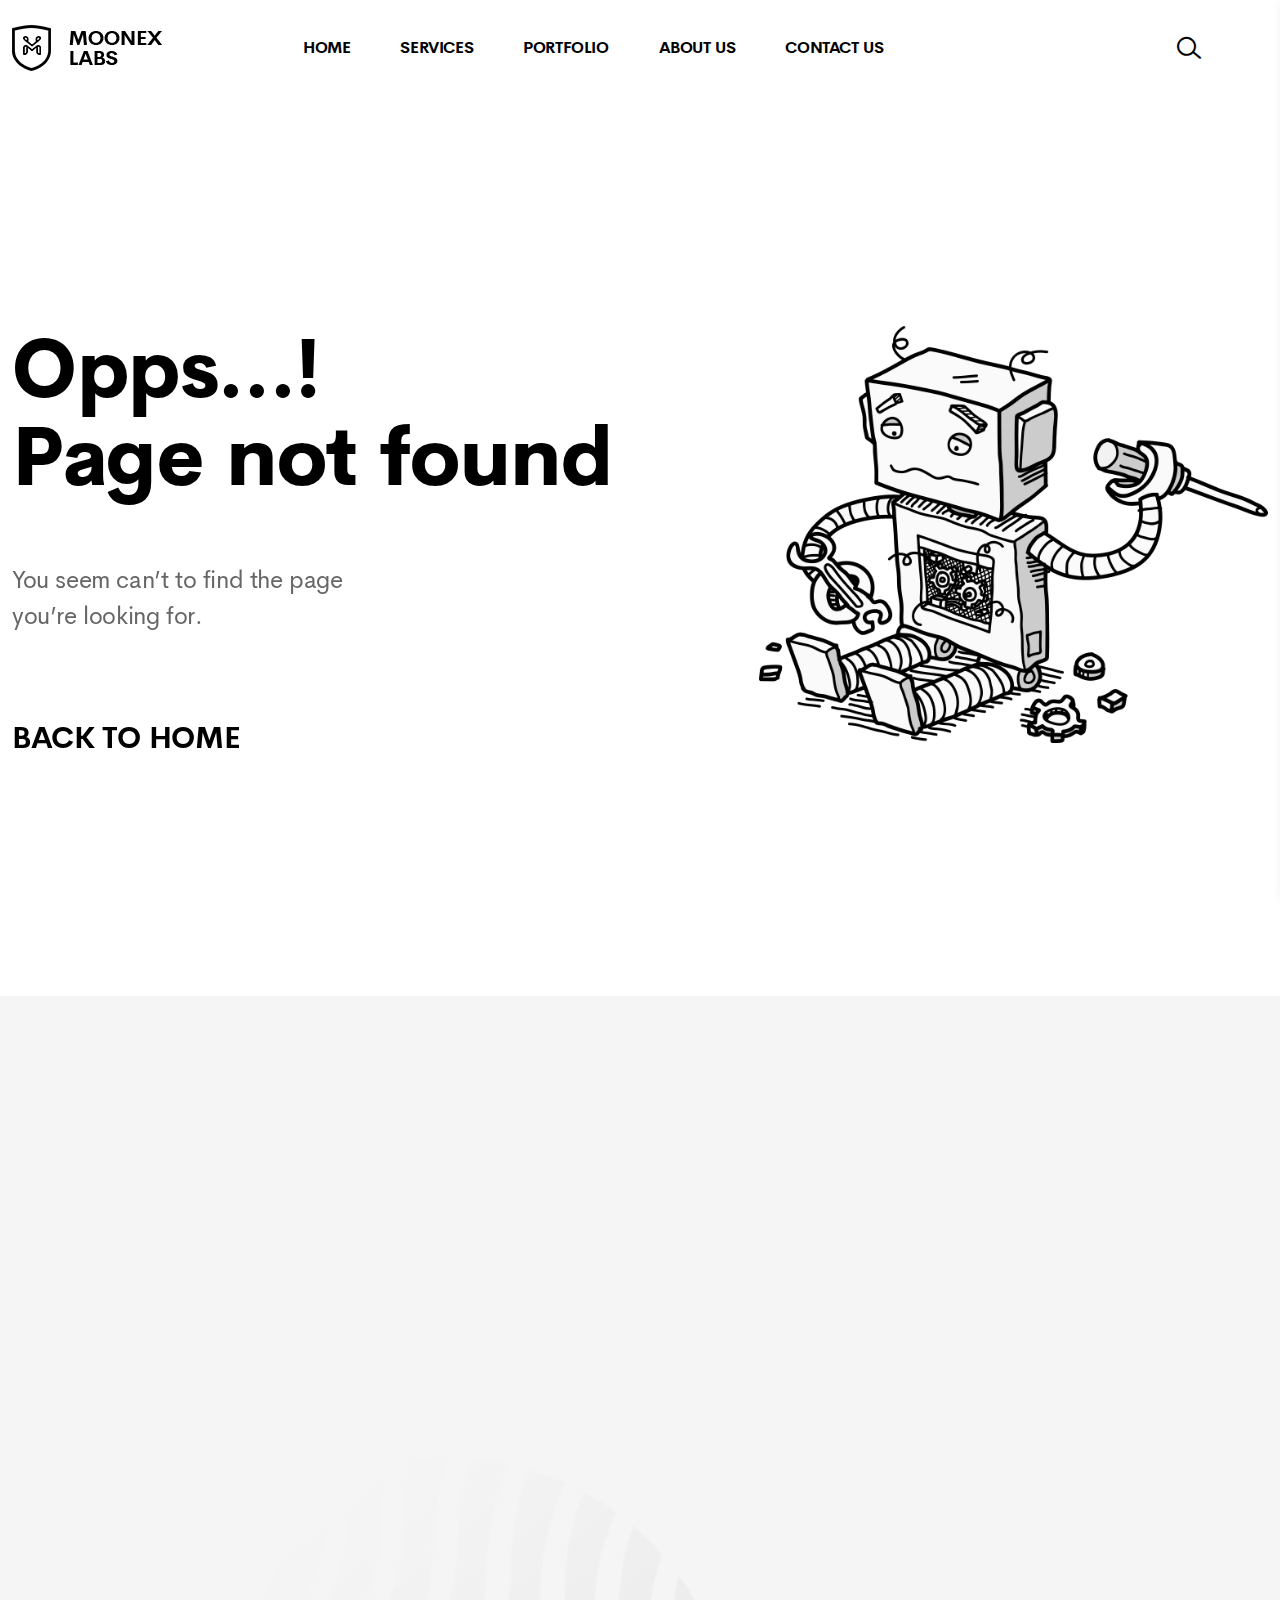
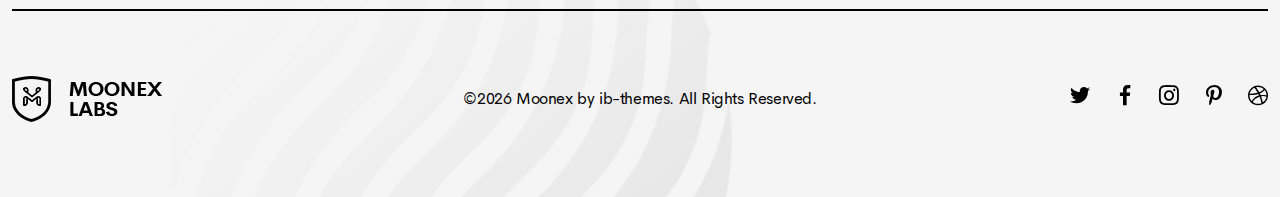
==== commit 0ac3d499: "CONTACT US Page changes form" ====
--- a/index.html
+++ b/index.html
@@ -1 +1 @@
-<!doctype html><html lang="en"><head><meta charset="utf-8"/><link rel="icon" href="/favicon.png"/><meta name="viewport" content="width=device-width,initial-scale=1"/><meta name="theme-color" content="#000000"/><link rel="apple-touch-icon" href="/logo192.png"/><link rel="preconnect" href="https://fonts.gstatic.com"/><link rel="preconnect" href="https://fonts.googleapis.com"/><link rel="preconnect" href="https://fonts.gstatic.com" crossorigin/><link rel="manifest" href="/manifest.json"/><script defer="defer" src="/static/js/main.c255d8dd.js"></script><link href="/static/css/main.9c8e9be5.css" rel="stylesheet"></head><body><noscript>You need to enable JavaScript to run this app.</noscript><div id="root"></div></body></html>+<!doctype html><html lang="en"><head><meta charset="utf-8"/><link rel="icon" href="/favicon.png"/><meta name="viewport" content="width=device-width,initial-scale=1"/><meta name="theme-color" content="#000000"/><link rel="apple-touch-icon" href="/logo192.png"/><link rel="preconnect" href="https://fonts.gstatic.com"/><link rel="preconnect" href="https://fonts.googleapis.com"/><link rel="preconnect" href="https://fonts.gstatic.com" crossorigin/><link rel="manifest" href="/manifest.json"/><script defer="defer" src="/static/js/main.dc64a94f.js"></script><link href="/static/css/main.9c8e9be5.css" rel="stylesheet"></head><body><noscript>You need to enable JavaScript to run this app.</noscript><div id="root"></div></body></html>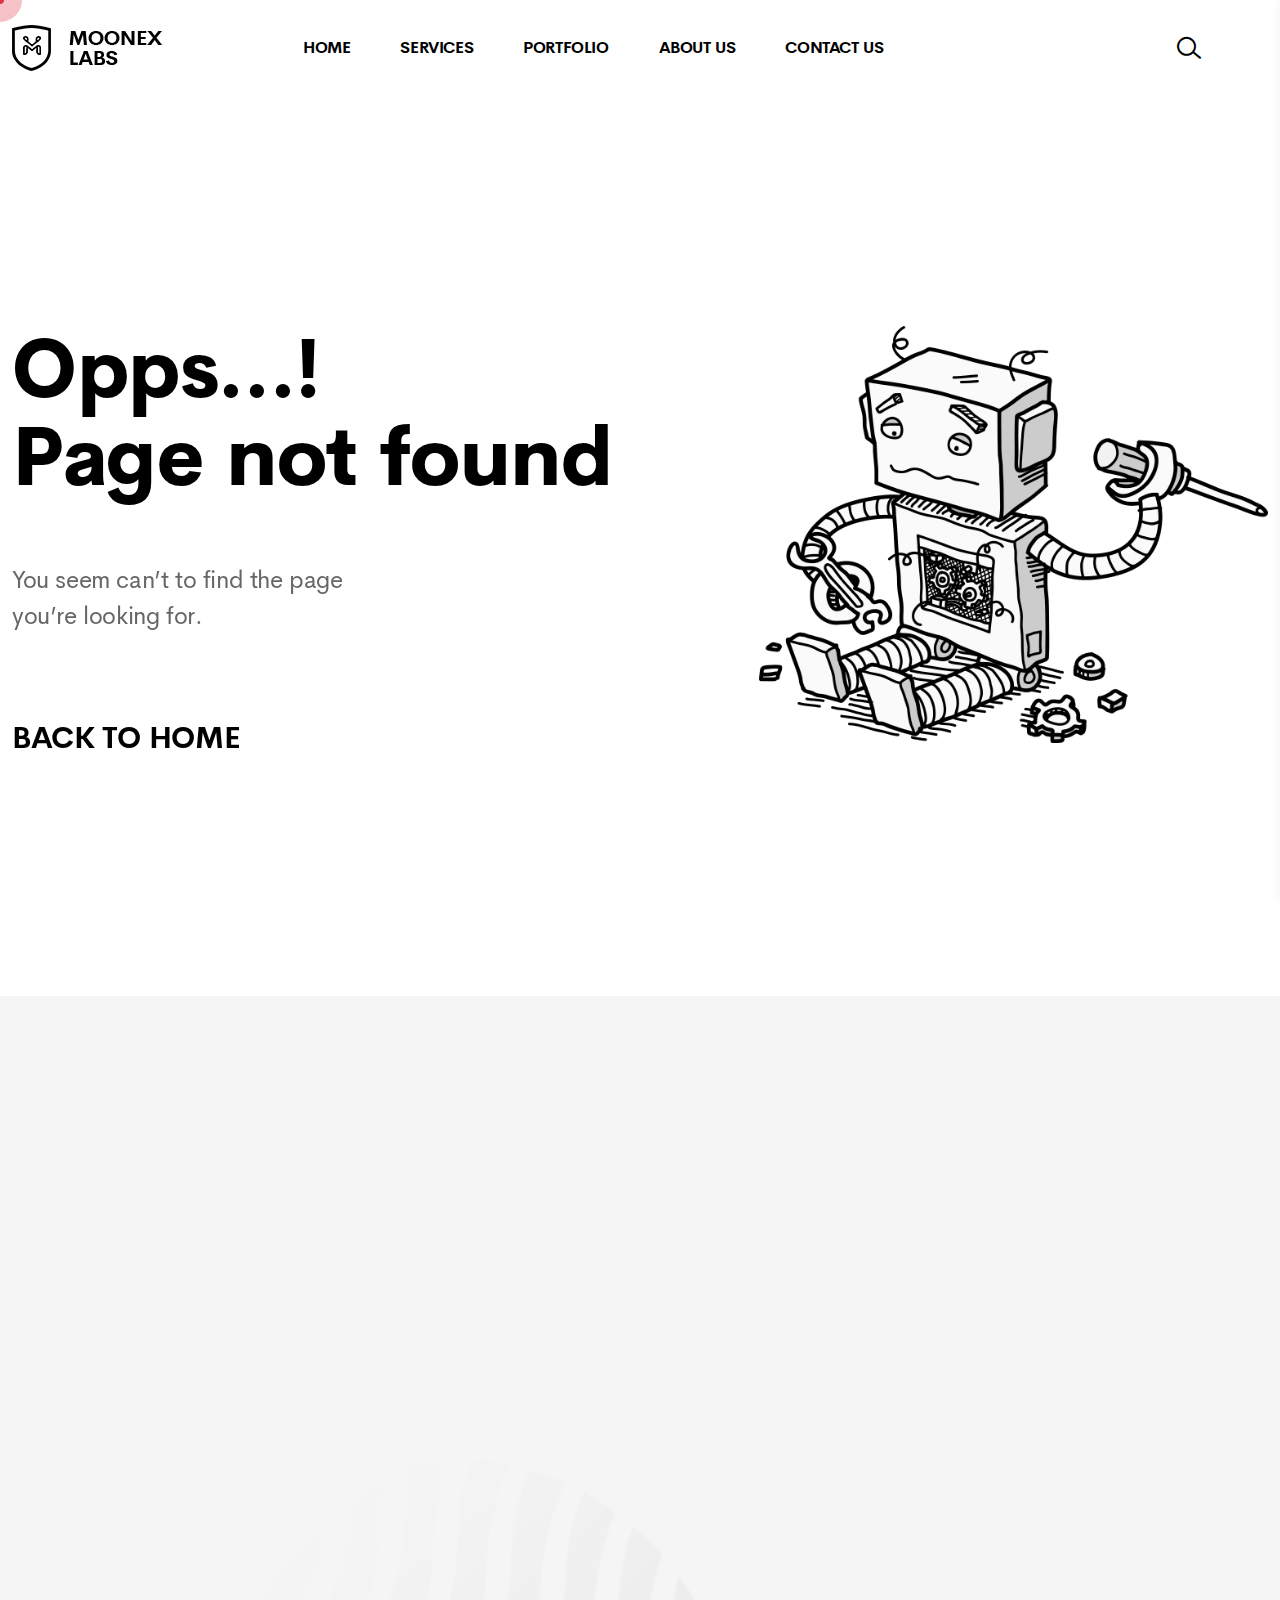
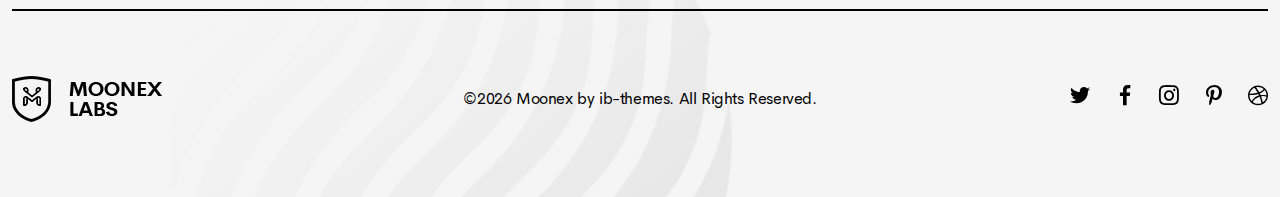
==== commit 84fdbc08: "CONTACT US page form changes" ====
--- a/index.html
+++ b/index.html
@@ -1 +1 @@
-<!doctype html><html lang="en"><head><meta charset="utf-8"/><link rel="icon" href="/favicon.png"/><meta name="viewport" content="width=device-width,initial-scale=1"/><meta name="theme-color" content="#000000"/><link rel="apple-touch-icon" href="/logo192.png"/><link rel="preconnect" href="https://fonts.gstatic.com"/><link rel="preconnect" href="https://fonts.googleapis.com"/><link rel="preconnect" href="https://fonts.gstatic.com" crossorigin/><link rel="manifest" href="/manifest.json"/><script defer="defer" src="/static/js/main.dc64a94f.js"></script><link href="/static/css/main.9c8e9be5.css" rel="stylesheet"></head><body><noscript>You need to enable JavaScript to run this app.</noscript><div id="root"></div></body></html>+<!doctype html><html lang="en"><head><meta charset="utf-8"/><link rel="icon" href="/favicon.png"/><meta name="viewport" content="width=device-width,initial-scale=1"/><meta name="theme-color" content="#000000"/><link rel="apple-touch-icon" href="/logo192.png"/><link rel="preconnect" href="https://fonts.gstatic.com"/><link rel="preconnect" href="https://fonts.googleapis.com"/><link rel="preconnect" href="https://fonts.gstatic.com" crossorigin/><link rel="manifest" href="/manifest.json"/><script defer="defer" src="/static/js/main.c42a2d0b.js"></script><link href="/static/css/main.9c8e9be5.css" rel="stylesheet"></head><body><noscript>You need to enable JavaScript to run this app.</noscript><div id="root"></div></body></html>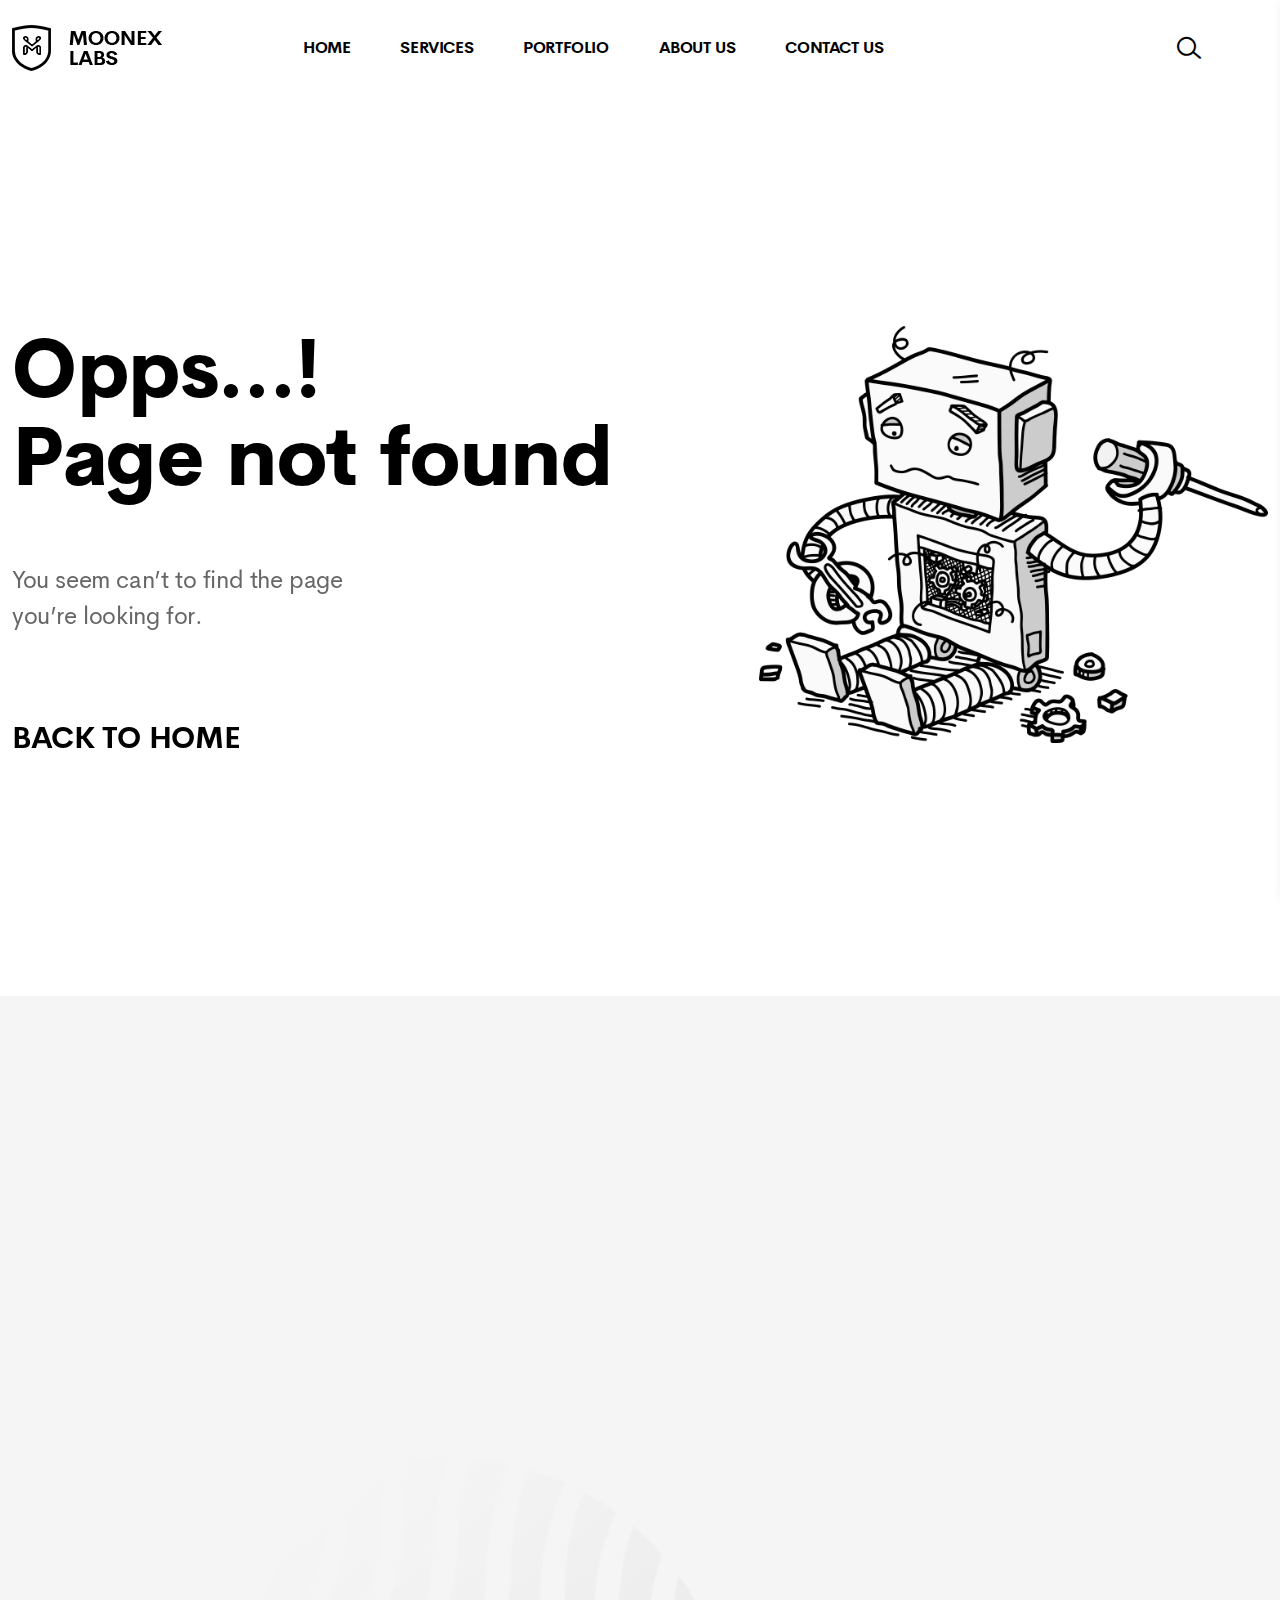
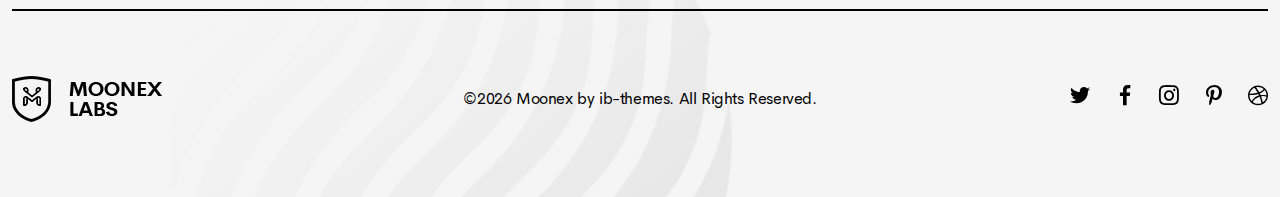
==== commit b1ab4b06: "contect page form link check" ====
--- a/index.html
+++ b/index.html
@@ -1 +1 @@
-<!doctype html><html lang="en"><head><meta charset="utf-8"/><link rel="icon" href="/favicon.png"/><meta name="viewport" content="width=device-width,initial-scale=1"/><meta name="theme-color" content="#000000"/><link rel="apple-touch-icon" href="/logo192.png"/><link rel="preconnect" href="https://fonts.gstatic.com"/><link rel="preconnect" href="https://fonts.googleapis.com"/><link rel="preconnect" href="https://fonts.gstatic.com" crossorigin/><link rel="manifest" href="/manifest.json"/><script defer="defer" src="/static/js/main.c42a2d0b.js"></script><link href="/static/css/main.9c8e9be5.css" rel="stylesheet"></head><body><noscript>You need to enable JavaScript to run this app.</noscript><div id="root"></div></body></html>+<!doctype html><html lang="en"><head><meta charset="utf-8"/><link rel="icon" href="/favicon.png"/><meta name="viewport" content="width=device-width,initial-scale=1"/><meta name="theme-color" content="#000000"/><link rel="apple-touch-icon" href="/logo192.png"/><link rel="preconnect" href="https://fonts.gstatic.com"/><link rel="preconnect" href="https://fonts.googleapis.com"/><link rel="preconnect" href="https://fonts.gstatic.com" crossorigin/><link rel="manifest" href="/manifest.json"/><script defer="defer" src="/static/js/main.79349ff9.js"></script><link href="/static/css/main.9c8e9be5.css" rel="stylesheet"></head><body><noscript>You need to enable JavaScript to run this app.</noscript><div id="root"></div></body></html>